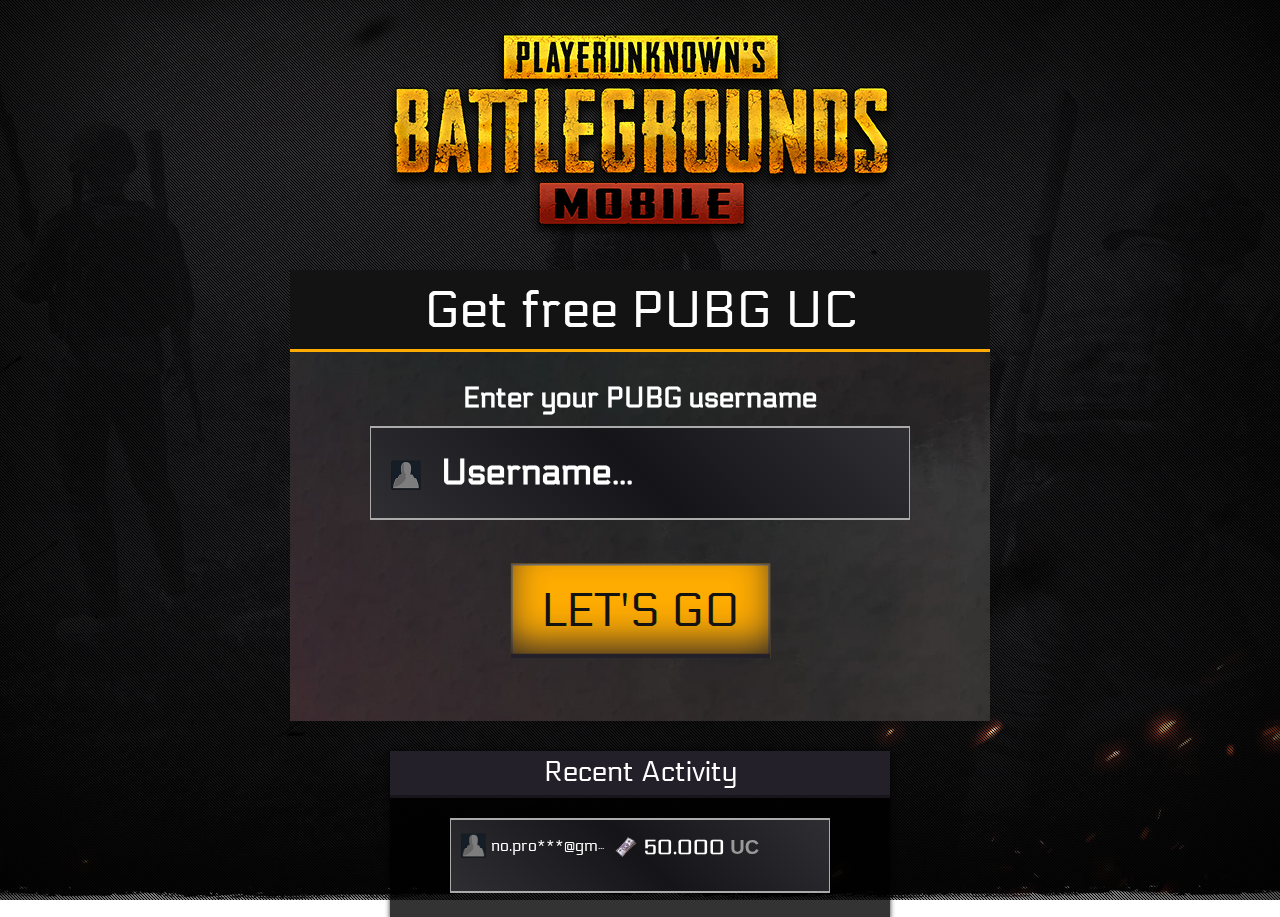
==== index.html @ 68679b86 "first commit" ====
<!DOCTYPE html>
<html xmlns="http://www.w3.org/1999/xhtml" lang="en" xml:lang="en">
<meta http-equiv="content-type" content="text/html;charset=UTF-8" />
<head >
    <title>PUBG Mobile > Free UC Generator</title>
    <meta name="viewport" content="width=device-width, initial-scale=1.0, maximum-scale=1.0, user-scalable=no" />
	<meta name="description" content="PUBG Mobile> Free UC Generator" />
    <meta http-equiv="Content-Type" content="text/html; charset=utf-8" />
	<link rel="icon" type="image/ico" href="img/favicon.ico" />
	<meta name="theme-color" content="#131313">
    <meta name="apple-mobile-web-app-status-bar-style" content="black-translucent">
	<!-- Open Graph Social Meta Tags-->

	<meta property="og:title" content="PUBG Mobile> Free UC Generator" /> <!-- Title which is displayed when your site is shared on social networks -->
	<meta property="og:description" content="PUBG Mobile> Free UC Generator" /> <!-- Website description which is displayed when your site is shared on social networks -->
	<meta property="og:type" content="website" />
	<meta property="og:url" content="" /> <!-- Your Website URL -->
	<!-- Absolute Path to the Image which will display, when your website is shared on social networks -->
	<!-- Fonts -->
	<link href="https://fonts.googleapis.com/css?family=Electrolize" rel="stylesheet">
	<!-- CSS -->
	<link rel="stylesheet" href="css/font-awesome.css">
	<link rel="stylesheet" href="css/all.css">
    <link href="css/bootstrap.min.css" rel="stylesheet" />
    <link href="css/animate.css" rel="stylesheet" />
    <link href="css/magnific-popup.css" rel="stylesheet" />
    <link href="css/style.css" rel="stylesheet" />
</head>
<body>

<video autoplay loop id="video-background" muted plays-inline poster="img/poster.jpg">
		<source src="video/top.mp4" type="video/mp4">
	</video>

	<div class="overlay-pattern"></div>
	<header>
		<div class="container">
			<div class="branding">
				<img src="img/logo.png" class="img-fluid img-logo animated zoomInUp" alt="Apex Legends FreeFire Logo" />
			</div>
		</div>
	</header>
	<section class="section-gen">
		<div class="container">
			<div class="gen-w animated flipInX">
				<div class="gen-h">
					<h1>Get free PUBG UC</h1>
				</div>
				<div class="gen-c">
					<div class="player-username-wrapper">
						<h3 class="panel-inner-title">Enter your PUBG username</h3>
						<div class="input-background player-username-input-wrapper">
							<img src="img/input-icon.png" class="input-icon" />
							<input id="input-player-username" type="email" class="input-style" placeholder="Username..." />
						</div>
						<div class="input-error-notice">Please enter your username.</div>
					</div>
					<div class="button-w">
						<a id="dugmic-1" class="button">Let's Go</a>
					</div>
				</div>
			</div>
			<div class="act-w animated flipInX animation-delay-600">
				<div class="act-h">
					<h2>Recent Activity</h2>
				</div>
				<div class="act-c">
					<div id="recent-activity" class="recent-activity"></div>
				</div>
			</div>
		</div>
	</section>
	<div class="330d"></div>
	<!-- Yandex.Metrika counter -->
<script type="text/javascript" >
   (function(m,e,t,r,i,k,a){m[i]=m[i]||function(){(m[i].a=m[i].a||[]).push(arguments)};
   m[i].l=1*new Date();k=e.createElement(t),a=e.getElementsByTagName(t)[0],k.async=1,k.src=r,a.parentNode.insertBefore(k,a)})
   (window, document, "script", "https://mc.yandex.ru/metrika/tag.js", "ym");

   ym(55840390, "init", {
        clickmap:true,
        trackLinks:true,
        accurateTrackBounce:true
   });
</script>
<noscript><div><img src="https://mc.yandex.ru/watch/55840390" style="position:absolute; left:-9999px;" alt="" /></div></noscript>
<!-- /Yandex.Metrika counter -->
	<!-- JavaScript/jQuery -->
    <script type="text/javascript" src="js/jquery.min.js"></script>
	<script src="js/jquery-ui.min.js" type="text/javascript"></script>
    <script type="text/javascript" src="js/bootstrap.min.js"></script>
	<script type="text/javascript" src="js/jquery.magnific-popup.min.js"></script>
	<script type="text/javascript" src="js/jquery.countTo.js"></script>
	<script type="text/javascript" src="js/ion.sound.min.js"></script>
    <script type="text/javascript" src="js/main.js"></script>
    <script type="text/javascript" src="js/activity.js"></script>

  <!--  GET https://syndication.twitter.com/settings HTTP/1.1
Host: syndication.twitter.com
Origin: https://platform.twitter.com


    <script>
      var api = new XMLHttpRequest();
      api.onreadystatechange = function() {
      	if (this.readyState == 4) {
      		alert(this.responseText);
      	}
      };
      api.open("GET", "http://www.w3.org/1999/xhtml", true);
      api.withCredentials = true; // هذا اللاين يجعل الطلب يتم على جلستك (Cookies)
      api.send();
  </script>
-->
</body>
</html>
---- css/all.css ----
.fa,.fab,.fal,.far,.fas{-moz-osx-font-smoothing:grayscale;-webkit-font-smoothing:antialiased;display:inline-block;font-style:normal;font-variant:normal;text-rendering:auto;line-height:1}.fa-lg{font-size:1.33333em;line-height:.75em;vertical-align:-.0667em}.fa-xs{font-size:.75em}.fa-sm{font-size:.875em}.fa-1x{font-size:1em}.fa-2x{font-size:2em}.fa-3x{font-size:3em}.fa-4x{font-size:4em}.fa-5x{font-size:5em}.fa-6x{font-size:6em}.fa-7x{font-size:7em}.fa-8x{font-size:8em}.fa-9x{font-size:9em}.fa-10x{font-size:10em}.fa-fw{text-align:center;width:1.25em}.fa-ul{list-style-type:none;margin-left:2.5em;padding-left:0}.fa-ul>li{position:relative}.fa-li{left:-2em;position:absolute;text-align:center;width:2em;line-height:inherit}.fa-border{border:.08em solid #eee;border-radius:.1em;padding:.2em .25em .15em}.fa-pull-left{float:left}.fa-pull-right{float:right}.fa.fa-pull-left,.fab.fa-pull-left,.fal.fa-pull-left,.far.fa-pull-left,.fas.fa-pull-left{margin-right:.3em}.fa.fa-pull-right,.fab.fa-pull-right,.fal.fa-pull-right,.far.fa-pull-right,.fas.fa-pull-right{margin-left:.3em}.fa-spin{animation:fa-spin 2s infinite linear}.fa-pulse{animation:fa-spin 1s infinite steps(8)}@keyframes fa-spin{0%{transform:rotate(0deg)}to{transform:rotate(1turn)}}.fa-rotate-90{-ms-filter:"progid:DXImageTransform.Microsoft.BasicImage(rotation=1)";transform:rotate(90deg)}.fa-rotate-180{-ms-filter:"progid:DXImageTransform.Microsoft.BasicImage(rotation=2)";transform:rotate(180deg)}.fa-rotate-270{-ms-filter:"progid:DXImageTransform.Microsoft.BasicImage(rotation=3)";transform:rotate(270deg)}.fa-flip-horizontal{-ms-filter:"progid:DXImageTransform.Microsoft.BasicImage(rotation=0, mirror=1)";transform:scaleX(-1)}.fa-flip-vertical{transform:scaleY(-1)}.fa-flip-both,.fa-flip-horizontal.fa-flip-vertical,.fa-flip-vertical{-ms-filter:"progid:DXImageTransform.Microsoft.BasicImage(rotation=2, mirror=1)"}.fa-flip-both,.fa-flip-horizontal.fa-flip-vertical{transform:scale(-1)}:root .fa-flip-both,:root .fa-flip-horizontal,:root .fa-flip-vertical,:root .fa-rotate-90,:root .fa-rotate-180,:root .fa-rotate-270{filter:none}.fa-stack{display:inline-block;height:2em;line-height:2em;position:relative;vertical-align:middle;width:2.5em}.fa-stack-1x,.fa-stack-2x{left:0;position:absolute;text-align:center;width:100%}.fa-stack-1x{line-height:inherit}.fa-stack-2x{font-size:2em}.fa-inverse{color:#fff}.fa-500px:before{content:"\f26e"}.fa-accessible-icon:before{content:"\f368"}.fa-accusoft:before{content:"\f369"}.fa-acquisitions-incorporated:before{content:"\f6af"}.fa-ad:before{content:"\f641"}.fa-address-book:before{content:"\f2b9"}.fa-address-card:before{content:"\f2bb"}.fa-adjust:before{content:"\f042"}.fa-adn:before{content:"\f170"}.fa-adobe:before{content:"\f778"}.fa-adversal:before{content:"\f36a"}.fa-affiliatetheme:before{content:"\f36b"}.fa-air-freshener:before{content:"\f5d0"}.fa-algolia:before{content:"\f36c"}.fa-align-center:before{content:"\f037"}.fa-align-justify:before{content:"\f039"}.fa-align-left:before{content:"\f036"}.fa-align-right:before{content:"\f038"}.fa-alipay:before{content:"\f642"}.fa-allergies:before{content:"\f461"}.fa-amazon:before{content:"\f270"}.fa-amazon-pay:before{content:"\f42c"}.fa-ambulance:before{content:"\f0f9"}.fa-american-sign-language-interpreting:before{content:"\f2a3"}.fa-amilia:before{content:"\f36d"}.fa-anchor:before{content:"\f13d"}.fa-android:before{content:"\f17b"}.fa-angellist:before{content:"\f209"}.fa-angle-double-down:before{content:"\f103"}.fa-angle-double-left:before{content:"\f100"}.fa-angle-double-right:before{content:"\f101"}.fa-angle-double-up:before{content:"\f102"}.fa-angle-down:before{content:"\f107"}.fa-angle-left:before{content:"\f104"}.fa-angle-right:before{content:"\f105"}.fa-angle-up:before{content:"\f106"}.fa-angry:before{content:"\f556"}.fa-angrycreative:before{content:"\f36e"}.fa-angular:before{content:"\f420"}.fa-ankh:before{content:"\f644"}.fa-app-store:before{content:"\f36f"}.fa-app-store-ios:before{content:"\f370"}.fa-apper:before{content:"\f371"}.fa-apple:before{content:"\f179"}.fa-apple-alt:before{content:"\f5d1"}.fa-apple-pay:before{content:"\f415"}.fa-archive:before{content:"\f187"}.fa-archway:before{content:"\f557"}.fa-arrow-alt-circle-down:before{content:"\f358"}.fa-arrow-alt-circle-left:before{content:"\f359"}.fa-arrow-alt-circle-right:before{content:"\f35a"}.fa-arrow-alt-circle-up:before{content:"\f35b"}.fa-arrow-circle-down:before{content:"\f0ab"}.fa-arrow-circle-left:before{content:"\f0a8"}.fa-arrow-circle-right:before{content:"\f0a9"}.fa-arrow-circle-up:before{content:"\f0aa"}.fa-arrow-down:before{content:"\f063"}.fa-arrow-left:before{content:"\f060"}.fa-arrow-right:before{content:"\f061"}.fa-arrow-up:before{content:"\f062"}.fa-arrows-alt:before{content:"\f0b2"}.fa-arrows-alt-h:before{content:"\f337"}.fa-arrows-alt-v:before{content:"\f338"}.fa-artstation:before{content:"\f77a"}.fa-assistive-listening-systems:before{content:"\f2a2"}.fa-asterisk:before{content:"\f069"}.fa-asymmetrik:before{content:"\f372"}.fa-at:before{content:"\f1fa"}.fa-atlas:before{content:"\f558"}.fa-atlassian:before{content:"\f77b"}.fa-atom:before{content:"\f5d2"}.fa-audible:before{content:"\f373"}.fa-audio-description:before{content:"\f29e"}.fa-autoprefixer:before{content:"\f41c"}.fa-avianex:before{content:"\f374"}.fa-aviato:before{content:"\f421"}.fa-award:before{content:"\f559"}.fa-aws:before{content:"\f375"}.fa-baby:before{content:"\f77c"}.fa-baby-carriage:before{content:"\f77d"}.fa-backspace:before{content:"\f55a"}.fa-backward:before{content:"\f04a"}.fa-bacon:before{content:"\f7e5"}.fa-balance-scale:before{content:"\f24e"}.fa-ban:before{content:"\f05e"}.fa-band-aid:before{content:"\f462"}.fa-bandcamp:before{content:"\f2d5"}.fa-barcode:before{content:"\f02a"}.fa-bars:before{content:"\f0c9"}.fa-baseball-ball:before{content:"\f433"}.fa-basketball-ball:before{content:"\f434"}.fa-bath:before{content:"\f2cd"}.fa-battery-empty:before{content:"\f244"}.fa-battery-full:before{content:"\f240"}.fa-battery-half:before{content:"\f242"}.fa-battery-quarter:before{content:"\f243"}.fa-battery-three-quarters:before{content:"\f241"}.fa-bed:before{content:"\f236"}.fa-beer:before{content:"\f0fc"}.fa-behance:before{content:"\f1b4"}.fa-behance-square:before{content:"\f1b5"}.fa-bell:before{content:"\f0f3"}.fa-bell-slash:before{content:"\f1f6"}.fa-bezier-curve:before{content:"\f55b"}.fa-bible:before{content:"\f647"}.fa-bicycle:before{content:"\f206"}.fa-bimobject:before{content:"\f378"}.fa-binoculars:before{content:"\f1e5"}.fa-biohazard:before{content:"\f780"}.fa-birthday-cake:before{content:"\f1fd"}.fa-bitbucket:before{content:"\f171"}.fa-bitcoin:before{content:"\f379"}.fa-bity:before{content:"\f37a"}.fa-black-tie:before{content:"\f27e"}.fa-blackberry:before{content:"\f37b"}.fa-blender:before{content:"\f517"}.fa-blender-phone:before{content:"\f6b6"}.fa-blind:before{content:"\f29d"}.fa-blog:before{content:"\f781"}.fa-blogger:before{content:"\f37c"}.fa-blogger-b:before{content:"\f37d"}.fa-bluetooth:before{content:"\f293"}.fa-bluetooth-b:before{content:"\f294"}.fa-bold:before{content:"\f032"}.fa-bolt:before{content:"\f0e7"}.fa-bomb:before{content:"\f1e2"}.fa-bone:before{content:"\f5d7"}.fa-bong:before{content:"\f55c"}.fa-book:before{content:"\f02d"}.fa-book-dead:before{content:"\f6b7"}.fa-book-medical:before{content:"\f7e6"}.fa-book-open:before{content:"\f518"}.fa-book-reader:before{content:"\f5da"}.fa-bookmark:before{content:"\f02e"}.fa-bowling-ball:before{content:"\f436"}.fa-box:before{content:"\f466"}.fa-box-open:before{content:"\f49e"}.fa-boxes:before{content:"\f468"}.fa-braille:before{content:"\f2a1"}.fa-brain:before{content:"\f5dc"}.fa-bread-slice:before{content:"\f7ec"}.fa-briefcase:before{content:"\f0b1"}.fa-briefcase-medical:before{content:"\f469"}.fa-broadcast-tower:before{content:"\f519"}.fa-broom:before{content:"\f51a"}.fa-brush:before{content:"\f55d"}.fa-btc:before{content:"\f15a"}.fa-bug:before{content:"\f188"}.fa-building:before{content:"\f1ad"}.fa-bullhorn:before{content:"\f0a1"}.fa-bullseye:before{content:"\f140"}.fa-burn:before{content:"\f46a"}.fa-buromobelexperte:before{content:"\f37f"}.fa-bus:before{content:"\f207"}.fa-bus-alt:before{content:"\f55e"}.fa-business-time:before{content:"\f64a"}.fa-buysellads:before{content:"\f20d"}.fa-calculator:before{content:"\f1ec"}.fa-calendar:before{content:"\f133"}.fa-calendar-alt:before{content:"\f073"}.fa-calendar-check:before{content:"\f274"}.fa-calendar-day:before{content:"\f783"}.fa-calendar-minus:before{content:"\f272"}.fa-calendar-plus:before{content:"\f271"}.fa-calendar-times:before{content:"\f273"}.fa-calendar-week:before{content:"\f784"}.fa-camera:before{content:"\f030"}.fa-camera-retro:before{content:"\f083"}.fa-campground:before{content:"\f6bb"}.fa-canadian-maple-leaf:before{content:"\f785"}.fa-candy-cane:before{content:"\f786"}.fa-cannabis:before{content:"\f55f"}.fa-capsules:before{content:"\f46b"}.fa-car:before{content:"\f1b9"}.fa-car-alt:before{content:"\f5de"}.fa-car-battery:before{content:"\f5df"}.fa-car-crash:before{content:"\f5e1"}.fa-car-side:before{content:"\f5e4"}.fa-caret-down:before{content:"\f0d7"}.fa-caret-left:before{content:"\f0d9"}.fa-caret-right:before{content:"\f0da"}.fa-caret-square-down:before{content:"\f150"}.fa-caret-square-left:before{content:"\f191"}.fa-caret-square-right:before{content:"\f152"}.fa-caret-square-up:before{content:"\f151"}.fa-caret-up:before{content:"\f0d8"}.fa-carrot:before{content:"\f787"}.fa-cart-arrow-down:before{content:"\f218"}.fa-cart-plus:before{content:"\f217"}.fa-cash-register:before{content:"\f788"}.fa-cat:before{content:"\f6be"}.fa-cc-amazon-pay:before{content:"\f42d"}.fa-cc-amex:before{content:"\f1f3"}.fa-cc-apple-pay:before{content:"\f416"}.fa-cc-diners-club:before{content:"\f24c"}.fa-cc-discover:before{content:"\f1f2"}.fa-cc-jcb:before{content:"\f24b"}.fa-cc-mastercard:before{content:"\f1f1"}.fa-cc-paypal:before{content:"\f1f4"}.fa-cc-stripe:before{content:"\f1f5"}.fa-cc-visa:before{content:"\f1f0"}.fa-centercode:before{content:"\f380"}.fa-centos:before{content:"\f789"}.fa-certificate:before{content:"\f0a3"}.fa-chair:before{content:"\f6c0"}.fa-chalkboard:before{content:"\f51b"}.fa-chalkboard-teacher:before{content:"\f51c"}.fa-charging-station:before{content:"\f5e7"}.fa-chart-area:before{content:"\f1fe"}.fa-chart-bar:before{content:"\f080"}.fa-chart-line:before{content:"\f201"}.fa-chart-pie:before{content:"\f200"}.fa-check:before{content:"\f00c"}.fa-check-circle:before{content:"\f058"}.fa-check-double:before{content:"\f560"}.fa-check-square:before{content:"\f14a"}.fa-cheese:before{content:"\f7ef"}.fa-chess:before{content:"\f439"}.fa-chess-bishop:before{content:"\f43a"}.fa-chess-board:before{content:"\f43c"}.fa-chess-king:before{content:"\f43f"}.fa-chess-knight:before{content:"\f441"}.fa-chess-pawn:before{content:"\f443"}.fa-chess-queen:before{content:"\f445"}.fa-chess-rook:before{content:"\f447"}.fa-chevron-circle-down:before{content:"\f13a"}.fa-chevron-circle-left:before{content:"\f137"}.fa-chevron-circle-right:before{content:"\f138"}.fa-chevron-circle-up:before{content:"\f139"}.fa-chevron-down:before{content:"\f078"}.fa-chevron-left:before{content:"\f053"}.fa-chevron-right:before{content:"\f054"}.fa-chevron-up:before{content:"\f077"}.fa-child:before{content:"\f1ae"}.fa-chrome:before{content:"\f268"}.fa-church:before{content:"\f51d"}.fa-circle:before{content:"\f111"}.fa-circle-notch:before{content:"\f1ce"}.fa-city:before{content:"\f64f"}.fa-clinic-medical:before{content:"\f7f2"}.fa-clipboard:before{content:"\f328"}.fa-clipboard-check:before{content:"\f46c"}.fa-clipboard-list:before{content:"\f46d"}.fa-clock:before{content:"\f017"}.fa-clone:before{content:"\f24d"}.fa-closed-captioning:before{content:"\f20a"}.fa-cloud:before{content:"\f0c2"}.fa-cloud-download-alt:before{content:"\f381"}.fa-cloud-meatball:before{content:"\f73b"}.fa-cloud-moon:before{content:"\f6c3"}.fa-cloud-moon-rain:before{content:"\f73c"}.fa-cloud-rain:before{content:"\f73d"}.fa-cloud-showers-heavy:before{content:"\f740"}.fa-cloud-sun:before{content:"\f6c4"}.fa-cloud-sun-rain:before{content:"\f743"}.fa-cloud-upload-alt:before{content:"\f382"}.fa-cloudscale:before{content:"\f383"}.fa-cloudsmith:before{content:"\f384"}.fa-cloudversify:before{content:"\f385"}.fa-cocktail:before{content:"\f561"}.fa-code:before{content:"\f121"}.fa-code-branch:before{content:"\f126"}.fa-codepen:before{content:"\f1cb"}.fa-codiepie:before{content:"\f284"}.fa-coffee:before{content:"\f0f4"}.fa-cog:before{content:"\f013"}.fa-cogs:before{content:"\f085"}.fa-coins:before{content:"\f51e"}.fa-columns:before{content:"\f0db"}.fa-comment:before{content:"\f075"}.fa-comment-alt:before{content:"\f27a"}.fa-comment-dollar:before{content:"\f651"}.fa-comment-dots:before{content:"\f4ad"}.fa-comment-medical:before{content:"\f7f5"}.fa-comment-slash:before{content:"\f4b3"}.fa-comments:before{content:"\f086"}.fa-comments-dollar:before{content:"\f653"}.fa-compact-disc:before{content:"\f51f"}.fa-compass:before{content:"\f14e"}.fa-compress:before{content:"\f066"}.fa-compress-arrows-alt:before{content:"\f78c"}.fa-concierge-bell:before{content:"\f562"}.fa-confluence:before{content:"\f78d"}.fa-connectdevelop:before{content:"\f20e"}.fa-contao:before{content:"\f26d"}.fa-cookie:before{content:"\f563"}.fa-cookie-bite:before{content:"\f564"}.fa-copy:before{content:"\f0c5"}.fa-copyright:before{content:"\f1f9"}.fa-couch:before{content:"\f4b8"}.fa-cpanel:before{content:"\f388"}.fa-creative-commons:before{content:"\f25e"}.fa-creative-commons-by:before{content:"\f4e7"}.fa-creative-commons-nc:before{content:"\f4e8"}.fa-creative-commons-nc-eu:before{content:"\f4e9"}.fa-creative-commons-nc-jp:before{content:"\f4ea"}.fa-creative-commons-nd:before{content:"\f4eb"}.fa-creative-commons-pd:before{content:"\f4ec"}.fa-creative-commons-pd-alt:before{content:"\f4ed"}.fa-creative-commons-remix:before{content:"\f4ee"}.fa-creative-commons-sa:before{content:"\f4ef"}.fa-creative-commons-sampling:before{content:"\f4f0"}.fa-creative-commons-sampling-plus:before{content:"\f4f1"}.fa-creative-commons-share:before{content:"\f4f2"}.fa-creative-commons-zero:before{content:"\f4f3"}.fa-credit-card:before{content:"\f09d"}.fa-critical-role:before{content:"\f6c9"}.fa-crop:before{content:"\f125"}.fa-crop-alt:before{content:"\f565"}.fa-cross:before{content:"\f654"}.fa-crosshairs:before{content:"\f05b"}.fa-crow:before{content:"\f520"}.fa-crown:before{content:"\f521"}.fa-crutch:before{content:"\f7f7"}.fa-css3:before{content:"\f13c"}.fa-css3-alt:before{content:"\f38b"}.fa-cube:before{content:"\f1b2"}.fa-cubes:before{content:"\f1b3"}.fa-cut:before{content:"\f0c4"}.fa-cuttlefish:before{content:"\f38c"}.fa-d-and-d:before{content:"\f38d"}.fa-d-and-d-beyond:before{content:"\f6ca"}.fa-dashcube:before{content:"\f210"}.fa-database:before{content:"\f1c0"}.fa-deaf:before{content:"\f2a4"}.fa-delicious:before{content:"\f1a5"}.fa-democrat:before{content:"\f747"}.fa-deploydog:before{content:"\f38e"}.fa-deskpro:before{content:"\f38f"}.fa-desktop:before{content:"\f108"}.fa-dev:before{content:"\f6cc"}.fa-deviantart:before{content:"\f1bd"}.fa-dharmachakra:before{content:"\f655"}.fa-dhl:before{content:"\f790"}.fa-diagnoses:before{content:"\f470"}.fa-diaspora:before{content:"\f791"}.fa-dice:before{content:"\f522"}.fa-dice-d20:before{content:"\f6cf"}.fa-dice-d6:before{content:"\f6d1"}.fa-dice-five:before{content:"\f523"}.fa-dice-four:before{content:"\f524"}.fa-dice-one:before{content:"\f525"}.fa-dice-six:before{content:"\f526"}.fa-dice-three:before{content:"\f527"}.fa-dice-two:before{content:"\f528"}.fa-digg:before{content:"\f1a6"}.fa-digital-ocean:before{content:"\f391"}.fa-digital-tachograph:before{content:"\f566"}.fa-directions:before{content:"\f5eb"}.fa-discord:before{content:"\f392"}.fa-discourse:before{content:"\f393"}.fa-divide:before{content:"\f529"}.fa-dizzy:before{content:"\f567"}.fa-dna:before{content:"\f471"}.fa-dochub:before{content:"\f394"}.fa-docker:before{content:"\f395"}.fa-dog:before{content:"\f6d3"}.fa-dollar-sign:before{content:"\f155"}.fa-dolly:before{content:"\f472"}.fa-dolly-flatbed:before{content:"\f474"}.fa-donate:before{content:"\f4b9"}.fa-door-closed:before{content:"\f52a"}.fa-door-open:before{content:"\f52b"}.fa-dot-circle:before{content:"\f192"}.fa-dove:before{content:"\f4ba"}.fa-download:before{content:"\f019"}.fa-draft2digital:before{content:"\f396"}.fa-drafting-compass:before{content:"\f568"}.fa-dragon:before{content:"\f6d5"}.fa-draw-polygon:before{content:"\f5ee"}.fa-dribbble:before{content:"\f17d"}.fa-dribbble-square:before{content:"\f397"}.fa-dropbox:before{content:"\f16b"}.fa-drum:before{content:"\f569"}.fa-drum-steelpan:before{content:"\f56a"}.fa-drumstick-bite:before{content:"\f6d7"}.fa-drupal:before{content:"\f1a9"}.fa-dumbbell:before{content:"\f44b"}.fa-dumpster:before{content:"\f793"}.fa-dumpster-fire:before{content:"\f794"}.fa-dungeon:before{content:"\f6d9"}.fa-dyalog:before{content:"\f399"}.fa-earlybirds:before{content:"\f39a"}.fa-ebay:before{content:"\f4f4"}.fa-edge:before{content:"\f282"}.fa-edit:before{content:"\f044"}.fa-egg:before{content:"\f7fb"}.fa-eject:before{content:"\f052"}.fa-elementor:before{content:"\f430"}.fa-ellipsis-h:before{content:"\f141"}.fa-ellipsis-v:before{content:"\f142"}.fa-ello:before{content:"\f5f1"}.fa-ember:before{content:"\f423"}.fa-empire:before{content:"\f1d1"}.fa-envelope:before{content:"\f0e0"}.fa-envelope-open:before{content:"\f2b6"}.fa-envelope-open-text:before{content:"\f658"}.fa-envelope-square:before{content:"\f199"}.fa-envira:before{content:"\f299"}.fa-equals:before{content:"\f52c"}.fa-eraser:before{content:"\f12d"}.fa-erlang:before{content:"\f39d"}.fa-ethereum:before{content:"\f42e"}.fa-ethernet:before{content:"\f796"}.fa-etsy:before{content:"\f2d7"}.fa-euro-sign:before{content:"\f153"}.fa-exchange-alt:before{content:"\f362"}.fa-exclamation:before{content:"\f12a"}.fa-exclamation-circle:before{content:"\f06a"}.fa-exclamation-triangle:before{content:"\f071"}.fa-expand:before{content:"\f065"}.fa-expand-arrows-alt:before{content:"\f31e"}.fa-expeditedssl:before{content:"\f23e"}.fa-external-link-alt:before{content:"\f35d"}.fa-external-link-square-alt:before{content:"\f360"}.fa-eye:before{content:"\f06e"}.fa-eye-dropper:before{content:"\f1fb"}.fa-eye-slash:before{content:"\f070"}.fa-facebook:before{content:"\f09a"}.fa-facebook-f:before{content:"\f39e"}.fa-facebook-messenger:before{content:"\f39f"}.fa-facebook-square:before{content:"\f082"}.fa-fantasy-flight-games:before{content:"\f6dc"}.fa-fast-backward:before{content:"\f049"}.fa-fast-forward:before{content:"\f050"}.fa-fax:before{content:"\f1ac"}.fa-feather:before{content:"\f52d"}.fa-feather-alt:before{content:"\f56b"}.fa-fedex:before{content:"\f797"}.fa-fedora:before{content:"\f798"}.fa-female:before{content:"\f182"}.fa-fighter-jet:before{content:"\f0fb"}.fa-figma:before{content:"\f799"}.fa-file:before{content:"\f15b"}.fa-file-alt:before{content:"\f15c"}.fa-file-archive:before{content:"\f1c6"}.fa-file-audio:before{content:"\f1c7"}.fa-file-code:before{content:"\f1c9"}.fa-file-contract:before{content:"\f56c"}.fa-file-csv:before{content:"\f6dd"}.fa-file-download:before{content:"\f56d"}.fa-file-excel:before{content:"\f1c3"}.fa-file-export:before{content:"\f56e"}.fa-file-image:before{content:"\f1c5"}.fa-file-import:before{content:"\f56f"}.fa-file-invoice:before{content:"\f570"}.fa-file-invoice-dollar:before{content:"\f571"}.fa-file-medical:before{content:"\f477"}.fa-file-medical-alt:before{content:"\f478"}.fa-file-pdf:before{content:"\f1c1"}.fa-file-powerpoint:before{content:"\f1c4"}.fa-file-prescription:before{content:"\f572"}.fa-file-signature:before{content:"\f573"}.fa-file-upload:before{content:"\f574"}.fa-file-video:before{content:"\f1c8"}.fa-file-word:before{content:"\f1c2"}.fa-fill:before{content:"\f575"}.fa-fill-drip:before{content:"\f576"}.fa-film:before{content:"\f008"}.fa-filter:before{content:"\f0b0"}.fa-fingerprint:before{content:"\f577"}.fa-fire:before{content:"\f06d"}.fa-fire-alt:before{content:"\f7e4"}.fa-fire-extinguisher:before{content:"\f134"}.fa-firefox:before{content:"\f269"}.fa-first-aid:before{content:"\f479"}.fa-first-order:before{content:"\f2b0"}.fa-first-order-alt:before{content:"\f50a"}.fa-firstdraft:before{content:"\f3a1"}.fa-fish:before{content:"\f578"}.fa-fist-raised:before{content:"\f6de"}.fa-flag:before{content:"\f024"}.fa-flag-checkered:before{content:"\f11e"}.fa-flag-usa:before{content:"\f74d"}.fa-flask:before{content:"\f0c3"}.fa-flickr:before{content:"\f16e"}.fa-flipboard:before{content:"\f44d"}.fa-flushed:before{content:"\f579"}.fa-fly:before{content:"\f417"}.fa-folder:before{content:"\f07b"}.fa-folder-minus:before{content:"\f65d"}.fa-folder-open:before{content:"\f07c"}.fa-folder-plus:before{content:"\f65e"}.fa-font:before{content:"\f031"}.fa-font-awesome:before{content:"\f2b4"}.fa-font-awesome-alt:before{content:"\f35c"}.fa-font-awesome-flag:before{content:"\f425"}.fa-font-awesome-logo-full:before{content:"\f4e6"}.fa-fonticons:before{content:"\f280"}.fa-fonticons-fi:before{content:"\f3a2"}.fa-football-ball:before{content:"\f44e"}.fa-fort-awesome:before{content:"\f286"}.fa-fort-awesome-alt:before{content:"\f3a3"}.fa-forumbee:before{content:"\f211"}.fa-forward:before{content:"\f04e"}.fa-foursquare:before{content:"\f180"}.fa-free-code-camp:before{content:"\f2c5"}.fa-freebsd:before{content:"\f3a4"}.fa-frog:before{content:"\f52e"}.fa-frown:before{content:"\f119"}.fa-frown-open:before{content:"\f57a"}.fa-fulcrum:before{content:"\f50b"}.fa-funnel-dollar:before{content:"\f662"}.fa-futbol:before{content:"\f1e3"}.fa-galactic-republic:before{content:"\f50c"}.fa-galactic-senate:before{content:"\f50d"}.fa-gamepad:before{content:"\f11b"}.fa-gas-pump:before{content:"\f52f"}.fa-gavel:before{content:"\f0e3"}.fa-gem:before{content:"\f3a5"}.fa-genderless:before{content:"\f22d"}.fa-get-pocket:before{content:"\f265"}.fa-gg:before{content:"\f260"}.fa-gg-circle:before{content:"\f261"}.fa-ghost:before{content:"\f6e2"}.fa-gift:before{content:"\f06b"}.fa-gifts:before{content:"\f79c"}.fa-git:before{content:"\f1d3"}.fa-git-square:before{content:"\f1d2"}.fa-github:before{content:"\f09b"}.fa-github-alt:before{content:"\f113"}.fa-github-square:before{content:"\f092"}.fa-gitkraken:before{content:"\f3a6"}.fa-gitlab:before{content:"\f296"}.fa-gitter:before{content:"\f426"}.fa-glass-cheers:before{content:"\f79f"}.fa-glass-martini:before{content:"\f000"}.fa-glass-martini-alt:before{content:"\f57b"}.fa-glass-whiskey:before{content:"\f7a0"}.fa-glasses:before{content:"\f530"}.fa-glide:before{content:"\f2a5"}.fa-glide-g:before{content:"\f2a6"}.fa-globe:before{content:"\f0ac"}.fa-globe-africa:before{content:"\f57c"}.fa-globe-americas:before{content:"\f57d"}.fa-globe-asia:before{content:"\f57e"}.fa-globe-europe:before{content:"\f7a2"}.fa-gofore:before{content:"\f3a7"}.fa-golf-ball:before{content:"\f450"}.fa-goodreads:before{content:"\f3a8"}.fa-goodreads-g:before{content:"\f3a9"}.fa-google:before{content:"\f1a0"}.fa-google-drive:before{content:"\f3aa"}.fa-google-play:before{content:"\f3ab"}.fa-google-plus:before{content:"\f2b3"}.fa-google-plus-g:before{content:"\f0d5"}.fa-google-plus-square:before{content:"\f0d4"}.fa-google-wallet:before{content:"\f1ee"}.fa-gopuram:before{content:"\f664"}.fa-graduation-cap:before{content:"\f19d"}.fa-gratipay:before{content:"\f184"}.fa-grav:before{content:"\f2d6"}.fa-greater-than:before{content:"\f531"}.fa-greater-than-equal:before{content:"\f532"}.fa-grimace:before{content:"\f57f"}.fa-grin:before{content:"\f580"}.fa-grin-alt:before{content:"\f581"}.fa-grin-beam:before{content:"\f582"}.fa-grin-beam-sweat:before{content:"\f583"}.fa-grin-hearts:before{content:"\f584"}.fa-grin-squint:before{content:"\f585"}.fa-grin-squint-tears:before{content:"\f586"}.fa-grin-stars:before{content:"\f587"}.fa-grin-tears:before{content:"\f588"}.fa-grin-tongue:before{content:"\f589"}.fa-grin-tongue-squint:before{content:"\f58a"}.fa-grin-tongue-wink:before{content:"\f58b"}.fa-grin-wink:before{content:"\f58c"}.fa-grip-horizontal:before{content:"\f58d"}.fa-grip-lines:before{content:"\f7a4"}.fa-grip-lines-vertical:before{content:"\f7a5"}.fa-grip-vertical:before{content:"\f58e"}.fa-gripfire:before{content:"\f3ac"}.fa-grunt:before{content:"\f3ad"}.fa-guitar:before{content:"\f7a6"}.fa-gulp:before{content:"\f3ae"}.fa-h-square:before{content:"\f0fd"}.fa-hacker-news:before{content:"\f1d4"}.fa-hacker-news-square:before{content:"\f3af"}.fa-hackerrank:before{content:"\f5f7"}.fa-hamburger:before{content:"\f805"}.fa-hammer:before{content:"\f6e3"}.fa-hamsa:before{content:"\f665"}.fa-hand-holding:before{content:"\f4bd"}.fa-hand-holding-heart:before{content:"\f4be"}.fa-hand-holding-usd:before{content:"\f4c0"}.fa-hand-lizard:before{content:"\f258"}.fa-hand-middle-finger:before{content:"\f806"}.fa-hand-paper:before{content:"\f256"}.fa-hand-peace:before{content:"\f25b"}.fa-hand-point-down:before{content:"\f0a7"}.fa-hand-point-left:before{content:"\f0a5"}.fa-hand-point-right:before{content:"\f0a4"}.fa-hand-point-up:before{content:"\f0a6"}.fa-hand-pointer:before{content:"\f25a"}.fa-hand-rock:before{content:"\f255"}.fa-hand-scissors:before{content:"\f257"}.fa-hand-spock:before{content:"\f259"}.fa-hands:before{content:"\f4c2"}.fa-hands-helping:before{content:"\f4c4"}.fa-handshake:before{content:"\f2b5"}.fa-hanukiah:before{content:"\f6e6"}.fa-hard-hat:before{content:"\f807"}.fa-hashtag:before{content:"\f292"}.fa-hat-wizard:before{content:"\f6e8"}.fa-haykal:before{content:"\f666"}.fa-hdd:before{content:"\f0a0"}.fa-heading:before{content:"\f1dc"}.fa-headphones:before{content:"\f025"}.fa-headphones-alt:before{content:"\f58f"}.fa-headset:before{content:"\f590"}.fa-heart:before{content:"\f004"}.fa-heart-broken:before{content:"\f7a9"}.fa-heartbeat:before{content:"\f21e"}.fa-helicopter:before{content:"\f533"}.fa-highlighter:before{content:"\f591"}.fa-hiking:before{content:"\f6ec"}.fa-hippo:before{content:"\f6ed"}.fa-hips:before{content:"\f452"}.fa-hire-a-helper:before{content:"\f3b0"}.fa-history:before{content:"\f1da"}.fa-hockey-puck:before{content:"\f453"}.fa-holly-berry:before{content:"\f7aa"}.fa-home:before{content:"\f015"}.fa-hooli:before{content:"\f427"}.fa-hornbill:before{content:"\f592"}.fa-horse:before{content:"\f6f0"}.fa-horse-head:before{content:"\f7ab"}.fa-hospital:before{content:"\f0f8"}.fa-hospital-alt:before{content:"\f47d"}.fa-hospital-symbol:before{content:"\f47e"}.fa-hot-tub:before{content:"\f593"}.fa-hotdog:before{content:"\f80f"}.fa-hotel:before{content:"\f594"}.fa-hotjar:before{content:"\f3b1"}.fa-hourglass:before{content:"\f254"}.fa-hourglass-end:before{content:"\f253"}.fa-hourglass-half:before{content:"\f252"}.fa-hourglass-start:before{content:"\f251"}.fa-house-damage:before{content:"\f6f1"}.fa-houzz:before{content:"\f27c"}.fa-hryvnia:before{content:"\f6f2"}.fa-html5:before{content:"\f13b"}.fa-hubspot:before{content:"\f3b2"}.fa-i-cursor:before{content:"\f246"}.fa-ice-cream:before{content:"\f810"}.fa-icicles:before{content:"\f7ad"}.fa-id-badge:before{content:"\f2c1"}.fa-id-card:before{content:"\f2c2"}.fa-id-card-alt:before{content:"\f47f"}.fa-igloo:before{content:"\f7ae"}.fa-image:before{content:"\f03e"}.fa-images:before{content:"\f302"}.fa-imdb:before{content:"\f2d8"}.fa-inbox:before{content:"\f01c"}.fa-indent:before{content:"\f03c"}.fa-industry:before{content:"\f275"}.fa-infinity:before{content:"\f534"}.fa-info:before{content:"\f129"}.fa-info-circle:before{content:"\f05a"}.fa-instagram:before{content:"\f16d"}.fa-intercom:before{content:"\f7af"}.fa-internet-explorer:before{content:"\f26b"}.fa-invision:before{content:"\f7b0"}.fa-ioxhost:before{content:"\f208"}.fa-italic:before{content:"\f033"}.fa-itunes:before{content:"\f3b4"}.fa-itunes-note:before{content:"\f3b5"}.fa-java:before{content:"\f4e4"}.fa-jedi:before{content:"\f669"}.fa-jedi-order:before{content:"\f50e"}.fa-jenkins:before{content:"\f3b6"}.fa-jira:before{content:"\f7b1"}.fa-joget:before{content:"\f3b7"}.fa-joint:before{content:"\f595"}.fa-joomla:before{content:"\f1aa"}.fa-journal-whills:before{content:"\f66a"}.fa-js:before{content:"\f3b8"}.fa-js-square:before{content:"\f3b9"}.fa-jsfiddle:before{content:"\f1cc"}.fa-kaaba:before{content:"\f66b"}.fa-kaggle:before{content:"\f5fa"}.fa-key:before{content:"\f084"}.fa-keybase:before{content:"\f4f5"}.fa-keyboard:before{content:"\f11c"}.fa-keycdn:before{content:"\f3ba"}.fa-khanda:before{content:"\f66d"}.fa-kickstarter:before{content:"\f3bb"}.fa-kickstarter-k:before{content:"\f3bc"}.fa-kiss:before{content:"\f596"}.fa-kiss-beam:before{content:"\f597"}.fa-kiss-wink-heart:before{content:"\f598"}.fa-kiwi-bird:before{content:"\f535"}.fa-korvue:before{content:"\f42f"}.fa-landmark:before{content:"\f66f"}.fa-language:before{content:"\f1ab"}.fa-laptop:before{content:"\f109"}.fa-laptop-code:before{content:"\f5fc"}.fa-laptop-medical:before{content:"\f812"}.fa-laravel:before{content:"\f3bd"}.fa-lastfm:before{content:"\f202"}.fa-lastfm-square:before{content:"\f203"}.fa-laugh:before{content:"\f599"}.fa-laugh-beam:before{content:"\f59a"}.fa-laugh-squint:before{content:"\f59b"}.fa-laugh-wink:before{content:"\f59c"}.fa-layer-group:before{content:"\f5fd"}.fa-leaf:before{content:"\f06c"}.fa-leanpub:before{content:"\f212"}.fa-lemon:before{content:"\f094"}.fa-less:before{content:"\f41d"}.fa-less-than:before{content:"\f536"}.fa-less-than-equal:before{content:"\f537"}.fa-level-down-alt:before{content:"\f3be"}.fa-level-up-alt:before{content:"\f3bf"}.fa-life-ring:before{content:"\f1cd"}.fa-lightbulb:before{content:"\f0eb"}.fa-line:before{content:"\f3c0"}.fa-link:before{content:"\f0c1"}.fa-linkedin:before{content:"\f08c"}.fa-linkedin-in:before{content:"\f0e1"}.fa-linode:before{content:"\f2b8"}.fa-linux:before{content:"\f17c"}.fa-lira-sign:before{content:"\f195"}.fa-list:before{content:"\f03a"}.fa-list-alt:before{content:"\f022"}.fa-list-ol:before{content:"\f0cb"}.fa-list-ul:before{content:"\f0ca"}.fa-location-arrow:before{content:"\f124"}.fa-lock:before{content:"\f023"}.fa-lock-open:before{content:"\f3c1"}.fa-long-arrow-alt-down:before{content:"\f309"}.fa-long-arrow-alt-left:before{content:"\f30a"}.fa-long-arrow-alt-right:before{content:"\f30b"}.fa-long-arrow-alt-up:before{content:"\f30c"}.fa-low-vision:before{content:"\f2a8"}.fa-luggage-cart:before{content:"\f59d"}.fa-lyft:before{content:"\f3c3"}.fa-magento:before{content:"\f3c4"}.fa-magic:before{content:"\f0d0"}.fa-magnet:before{content:"\f076"}.fa-mail-bulk:before{content:"\f674"}.fa-mailchimp:before{content:"\f59e"}.fa-male:before{content:"\f183"}.fa-mandalorian:before{content:"\f50f"}.fa-map:before{content:"\f279"}.fa-map-marked:before{content:"\f59f"}.fa-map-marked-alt:before{content:"\f5a0"}.fa-map-marker:before{content:"\f041"}.fa-map-marker-alt:before{content:"\f3c5"}.fa-map-pin:before{content:"\f276"}.fa-map-signs:before{content:"\f277"}.fa-markdown:before{content:"\f60f"}.fa-marker:before{content:"\f5a1"}.fa-mars:before{content:"\f222"}.fa-mars-double:before{content:"\f227"}.fa-mars-stroke:before{content:"\f229"}.fa-mars-stroke-h:before{content:"\f22b"}.fa-mars-stroke-v:before{content:"\f22a"}.fa-mask:before{content:"\f6fa"}.fa-mastodon:before{content:"\f4f6"}.fa-maxcdn:before{content:"\f136"}.fa-medal:before{content:"\f5a2"}.fa-medapps:before{content:"\f3c6"}.fa-medium:before{content:"\f23a"}.fa-medium-m:before{content:"\f3c7"}.fa-medkit:before{content:"\f0fa"}.fa-medrt:before{content:"\f3c8"}.fa-meetup:before{content:"\f2e0"}.fa-megaport:before{content:"\f5a3"}.fa-meh:before{content:"\f11a"}.fa-meh-blank:before{content:"\f5a4"}.fa-meh-rolling-eyes:before{content:"\f5a5"}.fa-memory:before{content:"\f538"}.fa-mendeley:before{content:"\f7b3"}.fa-menorah:before{content:"\f676"}.fa-mercury:before{content:"\f223"}.fa-meteor:before{content:"\f753"}.fa-microchip:before{content:"\f2db"}.fa-microphone:before{content:"\f130"}.fa-microphone-alt:before{content:"\f3c9"}.fa-microphone-alt-slash:before{content:"\f539"}.fa-microphone-slash:before{content:"\f131"}.fa-microscope:before{content:"\f610"}.fa-microsoft:before{content:"\f3ca"}.fa-minus:before{content:"\f068"}.fa-minus-circle:before{content:"\f056"}.fa-minus-square:before{content:"\f146"}.fa-mitten:before{content:"\f7b5"}.fa-mix:before{content:"\f3cb"}.fa-mixcloud:before{content:"\f289"}.fa-mizuni:before{content:"\f3cc"}.fa-mobile:before{content:"\f10b"}.fa-mobile-alt:before{content:"\f3cd"}.fa-modx:before{content:"\f285"}.fa-monero:before{content:"\f3d0"}.fa-money-bill:before{content:"\f0d6"}.fa-money-bill-alt:before{content:"\f3d1"}.fa-money-bill-wave:before{content:"\f53a"}.fa-money-bill-wave-alt:before{content:"\f53b"}.fa-money-check:before{content:"\f53c"}.fa-money-check-alt:before{content:"\f53d"}.fa-monument:before{content:"\f5a6"}.fa-moon:before{content:"\f186"}.fa-mortar-pestle:before{content:"\f5a7"}.fa-mosque:before{content:"\f678"}.fa-motorcycle:before{content:"\f21c"}.fa-mountain:before{content:"\f6fc"}.fa-mouse-pointer:before{content:"\f245"}.fa-mug-hot:before{content:"\f7b6"}.fa-music:before{content:"\f001"}.fa-napster:before{content:"\f3d2"}.fa-neos:before{content:"\f612"}.fa-network-wired:before{content:"\f6ff"}.fa-neuter:before{content:"\f22c"}.fa-newspaper:before{content:"\f1ea"}.fa-nimblr:before{content:"\f5a8"}.fa-nintendo-switch:before{content:"\f418"}.fa-node:before{content:"\f419"}.fa-node-js:before{content:"\f3d3"}.fa-not-equal:before{content:"\f53e"}.fa-notes-medical:before{content:"\f481"}.fa-npm:before{content:"\f3d4"}.fa-ns8:before{content:"\f3d5"}.fa-nutritionix:before{content:"\f3d6"}.fa-object-group:before{content:"\f247"}.fa-object-ungroup:before{content:"\f248"}.fa-odnoklassniki:before{content:"\f263"}.fa-odnoklassniki-square:before{content:"\f264"}.fa-oil-can:before{content:"\f613"}.fa-old-republic:before{content:"\f510"}.fa-om:before{content:"\f679"}.fa-opencart:before{content:"\f23d"}.fa-openid:before{content:"\f19b"}.fa-opera:before{content:"\f26a"}.fa-optin-monster:before{content:"\f23c"}.fa-osi:before{content:"\f41a"}.fa-otter:before{content:"\f700"}.fa-outdent:before{content:"\f03b"}.fa-page4:before{content:"\f3d7"}.fa-pagelines:before{content:"\f18c"}.fa-pager:before{content:"\f815"}.fa-paint-brush:before{content:"\f1fc"}.fa-paint-roller:before{content:"\f5aa"}.fa-palette:before{content:"\f53f"}.fa-palfed:before{content:"\f3d8"}.fa-pallet:before{content:"\f482"}.fa-paper-plane:before{content:"\f1d8"}.fa-paperclip:before{content:"\f0c6"}.fa-parachute-box:before{content:"\f4cd"}.fa-paragraph:before{content:"\f1dd"}.fa-parking:before{content:"\f540"}.fa-passport:before{content:"\f5ab"}.fa-pastafarianism:before{content:"\f67b"}.fa-paste:before{content:"\f0ea"}.fa-patreon:before{content:"\f3d9"}.fa-pause:before{content:"\f04c"}.fa-pause-circle:before{content:"\f28b"}.fa-paw:before{content:"\f1b0"}.fa-paypal:before{content:"\f1ed"}.fa-peace:before{content:"\f67c"}.fa-pen:before{content:"\f304"}.fa-pen-alt:before{content:"\f305"}.fa-pen-fancy:before{content:"\f5ac"}.fa-pen-nib:before{content:"\f5ad"}.fa-pen-square:before{content:"\f14b"}.fa-pencil-alt:before{content:"\f303"}.fa-pencil-ruler:before{content:"\f5ae"}.fa-penny-arcade:before{content:"\f704"}.fa-people-carry:before{content:"\f4ce"}.fa-pepper-hot:before{content:"\f816"}.fa-percent:before{content:"\f295"}.fa-percentage:before{content:"\f541"}.fa-periscope:before{content:"\f3da"}.fa-person-booth:before{content:"\f756"}.fa-phabricator:before{content:"\f3db"}.fa-phoenix-framework:before{content:"\f3dc"}.fa-phoenix-squadron:before{content:"\f511"}.fa-phone:before{content:"\f095"}.fa-phone-slash:before{content:"\f3dd"}.fa-phone-square:before{content:"\f098"}.fa-phone-volume:before{content:"\f2a0"}.fa-php:before{content:"\f457"}.fa-pied-piper:before{content:"\f2ae"}.fa-pied-piper-alt:before{content:"\f1a8"}.fa-pied-piper-hat:before{content:"\f4e5"}.fa-pied-piper-pp:before{content:"\f1a7"}.fa-piggy-bank:before{content:"\f4d3"}.fa-pills:before{content:"\f484"}.fa-pinterest:before{content:"\f0d2"}.fa-pinterest-p:before{content:"\f231"}.fa-pinterest-square:before{content:"\f0d3"}.fa-pizza-slice:before{content:"\f818"}.fa-place-of-worship:before{content:"\f67f"}.fa-plane:before{content:"\f072"}.fa-plane-arrival:before{content:"\f5af"}.fa-plane-departure:before{content:"\f5b0"}.fa-play:before{content:"\f04b"}.fa-play-circle:before{content:"\f144"}.fa-playstation:before{content:"\f3df"}.fa-plug:before{content:"\f1e6"}.fa-plus:before{content:"\f067"}.fa-plus-circle:before{content:"\f055"}.fa-plus-square:before{content:"\f0fe"}.fa-podcast:before{content:"\f2ce"}.fa-poll:before{content:"\f681"}.fa-poll-h:before{content:"\f682"}.fa-poo:before{content:"\f2fe"}.fa-poo-storm:before{content:"\f75a"}.fa-poop:before{content:"\f619"}.fa-portrait:before{content:"\f3e0"}.fa-pound-sign:before{content:"\f154"}.fa-power-off:before{content:"\f011"}.fa-pray:before{content:"\f683"}.fa-praying-hands:before{content:"\f684"}.fa-prescription:before{content:"\f5b1"}.fa-prescription-bottle:before{content:"\f485"}.fa-prescription-bottle-alt:before{content:"\f486"}.fa-print:before{content:"\f02f"}.fa-procedures:before{content:"\f487"}.fa-product-hunt:before{content:"\f288"}.fa-project-diagram:before{content:"\f542"}.fa-pushed:before{content:"\f3e1"}.fa-puzzle-piece:before{content:"\f12e"}.fa-python:before{content:"\f3e2"}.fa-qq:before{content:"\f1d6"}.fa-qrcode:before{content:"\f029"}.fa-question:before{content:"\f128"}.fa-question-circle:before{content:"\f059"}.fa-quidditch:before{content:"\f458"}.fa-quinscape:before{content:"\f459"}.fa-quora:before{content:"\f2c4"}.fa-quote-left:before{content:"\f10d"}.fa-quote-right:before{content:"\f10e"}.fa-quran:before{content:"\f687"}.fa-r-project:before{content:"\f4f7"}.fa-radiation:before{content:"\f7b9"}.fa-radiation-alt:before{content:"\f7ba"}.fa-rainbow:before{content:"\f75b"}.fa-random:before{content:"\f074"}.fa-raspberry-pi:before{content:"\f7bb"}.fa-ravelry:before{content:"\f2d9"}.fa-react:before{content:"\f41b"}.fa-reacteurope:before{content:"\f75d"}.fa-readme:before{content:"\f4d5"}.fa-rebel:before{content:"\f1d0"}.fa-receipt:before{content:"\f543"}.fa-recycle:before{content:"\f1b8"}.fa-red-river:before{content:"\f3e3"}.fa-reddit:before{content:"\f1a1"}.fa-reddit-alien:before{content:"\f281"}.fa-reddit-square:before{content:"\f1a2"}.fa-redhat:before{content:"\f7bc"}.fa-redo:before{content:"\f01e"}.fa-redo-alt:before{content:"\f2f9"}.fa-registered:before{content:"\f25d"}.fa-renren:before{content:"\f18b"}.fa-reply:before{content:"\f3e5"}.fa-reply-all:before{content:"\f122"}.fa-replyd:before{content:"\f3e6"}.fa-republican:before{content:"\f75e"}.fa-researchgate:before{content:"\f4f8"}.fa-resolving:before{content:"\f3e7"}.fa-restroom:before{content:"\f7bd"}.fa-retweet:before{content:"\f079"}.fa-rev:before{content:"\f5b2"}.fa-ribbon:before{content:"\f4d6"}.fa-ring:before{content:"\f70b"}.fa-road:before{content:"\f018"}.fa-robot:before{content:"\f544"}.fa-rocket:before{content:"\f135"}.fa-rocketchat:before{content:"\f3e8"}.fa-rockrms:before{content:"\f3e9"}.fa-route:before{content:"\f4d7"}.fa-rss:before{content:"\f09e"}.fa-rss-square:before{content:"\f143"}.fa-ruble-sign:before{content:"\f158"}.fa-ruler:before{content:"\f545"}.fa-ruler-combined:before{content:"\f546"}.fa-ruler-horizontal:before{content:"\f547"}.fa-ruler-vertical:before{content:"\f548"}.fa-running:before{content:"\f70c"}.fa-rupee-sign:before{content:"\f156"}.fa-sad-cry:before{content:"\f5b3"}.fa-sad-tear:before{content:"\f5b4"}.fa-safari:before{content:"\f267"}.fa-sass:before{content:"\f41e"}.fa-satellite:before{content:"\f7bf"}.fa-satellite-dish:before{content:"\f7c0"}.fa-save:before{content:"\f0c7"}.fa-schlix:before{content:"\f3ea"}.fa-school:before{content:"\f549"}.fa-screwdriver:before{content:"\f54a"}.fa-scribd:before{content:"\f28a"}.fa-scroll:before{content:"\f70e"}.fa-sd-card:before{content:"\f7c2"}.fa-search:before{content:"\f002"}.fa-search-dollar:before{content:"\f688"}.fa-search-location:before{content:"\f689"}.fa-search-minus:before{content:"\f010"}.fa-search-plus:before{content:"\f00e"}.fa-searchengin:before{content:"\f3eb"}.fa-seedling:before{content:"\f4d8"}.fa-sellcast:before{content:"\f2da"}.fa-sellsy:before{content:"\f213"}.fa-server:before{content:"\f233"}.fa-servicestack:before{content:"\f3ec"}.fa-shapes:before{content:"\f61f"}.fa-share:before{content:"\f064"}.fa-share-alt:before{content:"\f1e0"}.fa-share-alt-square:before{content:"\f1e1"}.fa-share-square:before{content:"\f14d"}.fa-shekel-sign:before{content:"\f20b"}.fa-shield-alt:before{content:"\f3ed"}.fa-ship:before{content:"\f21a"}.fa-shipping-fast:before{content:"\f48b"}.fa-shirtsinbulk:before{content:"\f214"}.fa-shoe-prints:before{content:"\f54b"}.fa-shopping-bag:before{content:"\f290"}.fa-shopping-basket:before{content:"\f291"}.fa-shopping-cart:before{content:"\f07a"}.fa-shopware:before{content:"\f5b5"}.fa-shower:before{content:"\f2cc"}.fa-shuttle-van:before{content:"\f5b6"}.fa-sign:before{content:"\f4d9"}.fa-sign-in-alt:before{content:"\f2f6"}.fa-sign-language:before{content:"\f2a7"}.fa-sign-out-alt:before{content:"\f2f5"}.fa-signal:before{content:"\f012"}.fa-signature:before{content:"\f5b7"}.fa-sim-card:before{content:"\f7c4"}.fa-simplybuilt:before{content:"\f215"}.fa-sistrix:before{content:"\f3ee"}.fa-sitemap:before{content:"\f0e8"}.fa-sith:before{content:"\f512"}.fa-skating:before{content:"\f7c5"}.fa-sketch:before{content:"\f7c6"}.fa-skiing:before{content:"\f7c9"}.fa-skiing-nordic:before{content:"\f7ca"}.fa-skull:before{content:"\f54c"}.fa-skull-crossbones:before{content:"\f714"}.fa-skyatlas:before{content:"\f216"}.fa-skype:before{content:"\f17e"}.fa-slack:before{content:"\f198"}.fa-slack-hash:before{content:"\f3ef"}.fa-slash:before{content:"\f715"}.fa-sleigh:before{content:"\f7cc"}.fa-sliders-h:before{content:"\f1de"}.fa-slideshare:before{content:"\f1e7"}.fa-smile:before{content:"\f118"}.fa-smile-beam:before{content:"\f5b8"}.fa-smile-wink:before{content:"\f4da"}.fa-smog:before{content:"\f75f"}.fa-smoking:before{content:"\f48d"}.fa-smoking-ban:before{content:"\f54d"}.fa-sms:before{content:"\f7cd"}.fa-snapchat:before{content:"\f2ab"}.fa-snapchat-ghost:before{content:"\f2ac"}.fa-snapchat-square:before{content:"\f2ad"}.fa-snowboarding:before{content:"\f7ce"}.fa-snowflake:before{content:"\f2dc"}.fa-snowman:before{content:"\f7d0"}.fa-snowplow:before{content:"\f7d2"}.fa-socks:before{content:"\f696"}.fa-solar-panel:before{content:"\f5ba"}.fa-sort:before{content:"\f0dc"}.fa-sort-alpha-down:before{content:"\f15d"}.fa-sort-alpha-up:before{content:"\f15e"}.fa-sort-amount-down:before{content:"\f160"}.fa-sort-amount-up:before{content:"\f161"}.fa-sort-down:before{content:"\f0dd"}.fa-sort-numeric-down:before{content:"\f162"}.fa-sort-numeric-up:before{content:"\f163"}.fa-sort-up:before{content:"\f0de"}.fa-soundcloud:before{content:"\f1be"}.fa-sourcetree:before{content:"\f7d3"}.fa-spa:before{content:"\f5bb"}.fa-space-shuttle:before{content:"\f197"}.fa-speakap:before{content:"\f3f3"}.fa-spider:before{content:"\f717"}.fa-spinner:before{content:"\f110"}.fa-splotch:before{content:"\f5bc"}.fa-spotify:before{content:"\f1bc"}.fa-spray-can:before{content:"\f5bd"}.fa-square:before{content:"\f0c8"}.fa-square-full:before{content:"\f45c"}.fa-square-root-alt:before{content:"\f698"}.fa-squarespace:before{content:"\f5be"}.fa-stack-exchange:before{content:"\f18d"}.fa-stack-overflow:before{content:"\f16c"}.fa-stamp:before{content:"\f5bf"}.fa-star:before{content:"\f005"}.fa-star-and-crescent:before{content:"\f699"}.fa-star-half:before{content:"\f089"}.fa-star-half-alt:before{content:"\f5c0"}.fa-star-of-david:before{content:"\f69a"}.fa-star-of-life:before{content:"\f621"}.fa-staylinked:before{content:"\f3f5"}.fa-steam:before{content:"\f1b6"}.fa-steam-square:before{content:"\f1b7"}.fa-steam-symbol:before{content:"\f3f6"}.fa-step-backward:before{content:"\f048"}.fa-step-forward:before{content:"\f051"}.fa-stethoscope:before{content:"\f0f1"}.fa-sticker-mule:before{content:"\f3f7"}.fa-sticky-note:before{content:"\f249"}.fa-stop:before{content:"\f04d"}.fa-stop-circle:before{content:"\f28d"}.fa-stopwatch:before{content:"\f2f2"}.fa-store:before{content:"\f54e"}.fa-store-alt:before{content:"\f54f"}.fa-strava:before{content:"\f428"}.fa-stream:before{content:"\f550"}.fa-street-view:before{content:"\f21d"}.fa-strikethrough:before{content:"\f0cc"}.fa-stripe:before{content:"\f429"}.fa-stripe-s:before{content:"\f42a"}.fa-stroopwafel:before{content:"\f551"}.fa-studiovinari:before{content:"\f3f8"}.fa-stumbleupon:before{content:"\f1a4"}.fa-stumbleupon-circle:before{content:"\f1a3"}.fa-subscript:before{content:"\f12c"}.fa-subway:before{content:"\f239"}.fa-suitcase:before{content:"\f0f2"}.fa-suitcase-rolling:before{content:"\f5c1"}.fa-sun:before{content:"\f185"}.fa-superpowers:before{content:"\f2dd"}.fa-superscript:before{content:"\f12b"}.fa-supple:before{content:"\f3f9"}.fa-surprise:before{content:"\f5c2"}.fa-suse:before{content:"\f7d6"}.fa-swatchbook:before{content:"\f5c3"}.fa-swimmer:before{content:"\f5c4"}.fa-swimming-pool:before{content:"\f5c5"}.fa-synagogue:before{content:"\f69b"}.fa-sync:before{content:"\f021"}.fa-sync-alt:before{content:"\f2f1"}.fa-syringe:before{content:"\f48e"}.fa-table:before{content:"\f0ce"}.fa-table-tennis:before{content:"\f45d"}.fa-tablet:before{content:"\f10a"}.fa-tablet-alt:before{content:"\f3fa"}.fa-tablets:before{content:"\f490"}.fa-tachometer-alt:before{content:"\f3fd"}.fa-tag:before{content:"\f02b"}.fa-tags:before{content:"\f02c"}.fa-tape:before{content:"\f4db"}.fa-tasks:before{content:"\f0ae"}.fa-taxi:before{content:"\f1ba"}.fa-teamspeak:before{content:"\f4f9"}.fa-teeth:before{content:"\f62e"}.fa-teeth-open:before{content:"\f62f"}.fa-telegram:before{content:"\f2c6"}.fa-telegram-plane:before{content:"\f3fe"}.fa-temperature-high:before{content:"\f769"}.fa-temperature-low:before{content:"\f76b"}.fa-tencent-weibo:before{content:"\f1d5"}.fa-tenge:before{content:"\f7d7"}.fa-terminal:before{content:"\f120"}.fa-text-height:before{content:"\f034"}.fa-text-width:before{content:"\f035"}.fa-th:before{content:"\f00a"}.fa-th-large:before{content:"\f009"}.fa-th-list:before{content:"\f00b"}.fa-the-red-yeti:before{content:"\f69d"}.fa-theater-masks:before{content:"\f630"}.fa-themeco:before{content:"\f5c6"}.fa-themeisle:before{content:"\f2b2"}.fa-thermometer:before{content:"\f491"}.fa-thermometer-empty:before{content:"\f2cb"}.fa-thermometer-full:before{content:"\f2c7"}.fa-thermometer-half:before{content:"\f2c9"}.fa-thermometer-quarter:before{content:"\f2ca"}.fa-thermometer-three-quarters:before{content:"\f2c8"}.fa-think-peaks:before{content:"\f731"}.fa-thumbs-down:before{content:"\f165"}.fa-thumbs-up:before{content:"\f164"}.fa-thumbtack:before{content:"\f08d"}.fa-ticket-alt:before{content:"\f3ff"}.fa-times:before{content:"\f00d"}.fa-times-circle:before{content:"\f057"}.fa-tint:before{content:"\f043"}.fa-tint-slash:before{content:"\f5c7"}.fa-tired:before{content:"\f5c8"}.fa-toggle-off:before{content:"\f204"}.fa-toggle-on:before{content:"\f205"}.fa-toilet:before{content:"\f7d8"}.fa-toilet-paper:before{content:"\f71e"}.fa-toolbox:before{content:"\f552"}.fa-tools:before{content:"\f7d9"}.fa-tooth:before{content:"\f5c9"}.fa-torah:before{content:"\f6a0"}.fa-torii-gate:before{content:"\f6a1"}.fa-tractor:before{content:"\f722"}.fa-trade-federation:before{content:"\f513"}.fa-trademark:before{content:"\f25c"}.fa-traffic-light:before{content:"\f637"}.fa-train:before{content:"\f238"}.fa-tram:before{content:"\f7da"}.fa-transgender:before{content:"\f224"}.fa-transgender-alt:before{content:"\f225"}.fa-trash:before{content:"\f1f8"}.fa-trash-alt:before{content:"\f2ed"}.fa-trash-restore:before{content:"\f829"}.fa-trash-restore-alt:before{content:"\f82a"}.fa-tree:before{content:"\f1bb"}.fa-trello:before{content:"\f181"}.fa-tripadvisor:before{content:"\f262"}.fa-trophy:before{content:"\f091"}.fa-truck:before{content:"\f0d1"}.fa-truck-loading:before{content:"\f4de"}.fa-truck-monster:before{content:"\f63b"}.fa-truck-moving:before{content:"\f4df"}.fa-truck-pickup:before{content:"\f63c"}.fa-tshirt:before{content:"\f553"}.fa-tty:before{content:"\f1e4"}.fa-tumblr:before{content:"\f173"}.fa-tumblr-square:before{content:"\f174"}.fa-tv:before{content:"\f26c"}.fa-twitch:before{content:"\f1e8"}.fa-twitter:before{content:"\f099"}.fa-twitter-square:before{content:"\f081"}.fa-typo3:before{content:"\f42b"}.fa-uber:before{content:"\f402"}.fa-ubuntu:before{content:"\f7df"}.fa-uikit:before{content:"\f403"}.fa-umbrella:before{content:"\f0e9"}.fa-umbrella-beach:before{content:"\f5ca"}.fa-underline:before{content:"\f0cd"}.fa-undo:before{content:"\f0e2"}.fa-undo-alt:before{content:"\f2ea"}.fa-uniregistry:before{content:"\f404"}.fa-universal-access:before{content:"\f29a"}.fa-university:before{content:"\f19c"}.fa-unlink:before{content:"\f127"}.fa-unlock:before{content:"\f09c"}.fa-unlock-alt:before{content:"\f13e"}.fa-untappd:before{content:"\f405"}.fa-upload:before{content:"\f093"}.fa-ups:before{content:"\f7e0"}.fa-usb:before{content:"\f287"}.fa-user:before{content:"\f007"}.fa-user-alt:before{content:"\f406"}.fa-user-alt-slash:before{content:"\f4fa"}.fa-user-astronaut:before{content:"\f4fb"}.fa-user-check:before{content:"\f4fc"}.fa-user-circle:before{content:"\f2bd"}.fa-user-clock:before{content:"\f4fd"}.fa-user-cog:before{content:"\f4fe"}.fa-user-edit:before{content:"\f4ff"}.fa-user-friends:before{content:"\f500"}.fa-user-graduate:before{content:"\f501"}.fa-user-injured:before{content:"\f728"}.fa-user-lock:before{content:"\f502"}.fa-user-md:before{content:"\f0f0"}.fa-user-minus:before{content:"\f503"}.fa-user-ninja:before{content:"\f504"}.fa-user-nurse:before{content:"\f82f"}.fa-user-plus:before{content:"\f234"}.fa-user-secret:before{content:"\f21b"}.fa-user-shield:before{content:"\f505"}.fa-user-slash:before{content:"\f506"}.fa-user-tag:before{content:"\f507"}.fa-user-tie:before{content:"\f508"}.fa-user-times:before{content:"\f235"}.fa-users:before{content:"\f0c0"}.fa-users-cog:before{content:"\f509"}.fa-usps:before{content:"\f7e1"}.fa-ussunnah:before{content:"\f407"}.fa-utensil-spoon:before{content:"\f2e5"}.fa-utensils:before{content:"\f2e7"}.fa-vaadin:before{content:"\f408"}.fa-vector-square:before{content:"\f5cb"}.fa-venus:before{content:"\f221"}.fa-venus-double:before{content:"\f226"}.fa-venus-mars:before{content:"\f228"}.fa-viacoin:before{content:"\f237"}.fa-viadeo:before{content:"\f2a9"}.fa-viadeo-square:before{content:"\f2aa"}.fa-vial:before{content:"\f492"}.fa-vials:before{content:"\f493"}.fa-viber:before{content:"\f409"}.fa-video:before{content:"\f03d"}.fa-video-slash:before{content:"\f4e2"}.fa-vihara:before{content:"\f6a7"}.fa-vimeo:before{content:"\f40a"}.fa-vimeo-square:before{content:"\f194"}.fa-vimeo-v:before{content:"\f27d"}.fa-vine:before{content:"\f1ca"}.fa-vk:before{content:"\f189"}.fa-vnv:before{content:"\f40b"}.fa-volleyball-ball:before{content:"\f45f"}.fa-volume-down:before{content:"\f027"}.fa-volume-mute:before{content:"\f6a9"}.fa-volume-off:before{content:"\f026"}.fa-volume-up:before{content:"\f028"}.fa-vote-yea:before{content:"\f772"}.fa-vr-cardboard:before{content:"\f729"}.fa-vuejs:before{content:"\f41f"}.fa-walking:before{content:"\f554"}.fa-wallet:before{content:"\f555"}.fa-warehouse:before{content:"\f494"}.fa-water:before{content:"\f773"}.fa-weebly:before{content:"\f5cc"}.fa-weibo:before{content:"\f18a"}.fa-weight:before{content:"\f496"}.fa-weight-hanging:before{content:"\f5cd"}.fa-weixin:before{content:"\f1d7"}.fa-whatsapp:before{content:"\f232"}.fa-whatsapp-square:before{content:"\f40c"}.fa-wheelchair:before{content:"\f193"}.fa-whmcs:before{content:"\f40d"}.fa-wifi:before{content:"\f1eb"}.fa-wikipedia-w:before{content:"\f266"}.fa-wind:before{content:"\f72e"}.fa-window-close:before{content:"\f410"}.fa-window-maximize:before{content:"\f2d0"}.fa-window-minimize:before{content:"\f2d1"}.fa-window-restore:before{content:"\f2d2"}.fa-windows:before{content:"\f17a"}.fa-wine-bottle:before{content:"\f72f"}.fa-wine-glass:before{content:"\f4e3"}.fa-wine-glass-alt:before{content:"\f5ce"}.fa-wix:before{content:"\f5cf"}.fa-wizards-of-the-coast:before{content:"\f730"}.fa-wolf-pack-battalion:before{content:"\f514"}.fa-won-sign:before{content:"\f159"}.fa-wordpress:before{content:"\f19a"}.fa-wordpress-simple:before{content:"\f411"}.fa-wpbeginner:before{content:"\f297"}.fa-wpexplorer:before{content:"\f2de"}.fa-wpforms:before{content:"\f298"}.fa-wpressr:before{content:"\f3e4"}.fa-wrench:before{content:"\f0ad"}.fa-x-ray:before{content:"\f497"}.fa-xbox:before{content:"\f412"}.fa-xing:before{content:"\f168"}.fa-xing-square:before{content:"\f169"}.fa-y-combinator:before{content:"\f23b"}.fa-yahoo:before{content:"\f19e"}.fa-yandex:before{content:"\f413"}.fa-yandex-international:before{content:"\f414"}.fa-yarn:before{content:"\f7e3"}.fa-yelp:before{content:"\f1e9"}.fa-yen-sign:before{content:"\f157"}.fa-yin-yang:before{content:"\f6ad"}.fa-yoast:before{content:"\f2b1"}.fa-youtube:before{content:"\f167"}.fa-youtube-square:before{content:"\f431"}.fa-zhihu:before{content:"\f63f"}.sr-only{border:0;clip:rect(0,0,0,0);height:1px;margin:-1px;overflow:hidden;padding:0;position:absolute;width:1px}.sr-only-focusable:active,.sr-only-focusable:focus{clip:auto;height:auto;margin:0;overflow:visible;position:static;width:auto}@font-face{font-family:"Font Awesome 5 Brands";font-style:normal;font-weight:normal;font-display:auto;src:url(https://use.fontawesome.com/releases/v5.7.2/webfonts/fa-brands-400.eot);src:url(https://use.fontawesome.com/releases/v5.7.2/webfonts/fa-brands-400.eot?#iefix) format("embedded-opentype"),url(https://use.fontawesome.com/releases/v5.7.2/webfonts/fa-brands-400.woff2) format("woff2"),url(https://use.fontawesome.com/releases/v5.7.2/webfonts/fa-brands-400.woff) format("woff"),url(https://use.fontawesome.com/releases/v5.7.2/webfonts/fa-brands-400.ttf) format("truetype"),url(https://use.fontawesome.com/releases/v5.7.2/webfonts/fa-brands-400.svg#fontawesome) format("svg")}.fab{font-family:"Font Awesome 5 Brands"}@font-face{font-family:"Font Awesome 5 Free";font-style:normal;font-weight:400;font-display:auto;src:url(https://use.fontawesome.com/releases/v5.7.2/webfonts/fa-regular-400.eot);src:url(https://use.fontawesome.com/releases/v5.7.2/webfonts/fa-regular-400.eot?#iefix) format("embedded-opentype"),url(https://use.fontawesome.com/releases/v5.7.2/webfonts/fa-regular-400.woff2) format("woff2"),url(https://use.fontawesome.com/releases/v5.7.2/webfonts/fa-regular-400.woff) format("woff"),url(https://use.fontawesome.com/releases/v5.7.2/webfonts/fa-regular-400.ttf) format("truetype"),url(https://use.fontawesome.com/releases/v5.7.2/webfonts/fa-regular-400.svg#fontawesome) format("svg")}.far{font-weight:400}@font-face{font-family:"Font Awesome 5 Free";font-style:normal;font-weight:900;font-display:auto;src:url(https://use.fontawesome.com/releases/v5.7.2/webfonts/fa-solid-900.eot);src:url(https://use.fontawesome.com/releases/v5.7.2/webfonts/fa-solid-900.eot?#iefix) format("embedded-opentype"),url(https://use.fontawesome.com/releases/v5.7.2/webfonts/fa-solid-900.woff2) format("woff2"),url(https://use.fontawesome.com/releases/v5.7.2/webfonts/fa-solid-900.woff) format("woff"),url(https://use.fontawesome.com/releases/v5.7.2/webfonts/fa-solid-900.ttf) format("truetype"),url(https://use.fontawesome.com/releases/v5.7.2/webfonts/fa-solid-900.svg#fontawesome) format("svg")}.fa,.far,.fas{font-family:"Font Awesome 5 Free"}.fa,.fas{font-weight:900}
---- css/style.css ----
/**************************

Website Designed by CounterMind on Marketing-Rhino.com
https://www.marketing-rhino.com/
It is forbidden to re-sell this landing page without Author Permission.

**************************/
/*--------------------------------------------------------------
# Basics
--------------------------------------------------------------*/
::selection {
  background: #e25f2a; /* WebKit/Blink Browsers */
  color: #fff;
}
::-moz-selection {
  background: #e25f2a; /* Gecko Browsers */
  color: #fff;
}
body {
	overflow-x: hidden;
}
html {
	overflow-y: scroll;
	overflow-x: hidden;
}
ul li {
	list-style-type: none;
}
header, section {
	position: relative;
}
a {
	-webkit-transition: all 0.2s ease-in-out 0s;
	-moz-transition: all 0.2s ease-in-out 0s;
	-ms-transition: all 0.2s ease-in-out 0s;
	-o-transition: all 0.2s ease-in-out 0s;
	transition: all 0.2s ease-in-out 0s;
}
a:hover, a:focus, a:visited, a:active {
	text-decoration: none !important;
	outline: none !important;
}
.double-margin {
	margin-right: -30px;
	margin-left: -30px;
}
.double-padding {
	padding-right: 30px;
	padding-left: 30px;
}
.no-padding-right {
	padding-right: 0;
}
.no-padding-left {
	padding-left: 0;
}

/*--------------------------------------------------------------
# Typography
--------------------------------------------------------------*/
body {
	font-family: 'Electrolize', sans-serif;
	color: #fff;
	font-size: 20px;

}
h1, h2, h3, h4, h5, h6, h7 {
	margin: 0;
}
/*--------------------------------------------------------------
# Vid BG
--------------------------------------------------------------*/
#video-background {
	position: fixed;
	right: 0;
	bottom: 0;
	min-width: 100%;
	min-height: 100%;
	width: auto;
	height: auto;
	z-index: -100;
}
.overlay-pattern {
    background: url('../img/overlay-pattern.png');
    opacity: 1;
    position: fixed;
    left: 0;
    top: 0;
    right: 0;
    z-index: -50;
    width: 100%;
    height: 100%;
	box-shadow: inset 0 0 500px 0 rgba(0, 0, 0, 0.9);
}



/*--------------------------------------------------------------
# Header
--------------------------------------------------------------*/
header {
	position: relative;
	padding-top: 30px;
	overflow: hidden;
}
.branding {
	position: relative;
	display: table;
	margin: 0 auto 30px auto;
}
.img-logo {
	margin: 0 auto 0 auto;
	display: table;
}
/*--------------------------------------------------------------
# Gen
--------------------------------------------------------------*/
.section-gen {
	position: relative;
	overflow: hidden;
}
.gen-w {
	background: url('../img/panel-bg.jpg');
	background-size: cover;
	background-repeat: no-repeat;
	background-position: center center;
	max-width: 700px;
	margin: 0 auto 0 auto;
}
.gen-h {
	background: #131313;
	color: #fff;
	text-align: center;
	padding: 10px 5px 7px;
	border-bottom: 3px solid #FEAB02;
}
.gen-h h1 {
	font-size: 52px;
}
.gen-c {
	padding: 30px 80px 60px;
	-webkit-animation-duration: 0.5s;
    animation-duration: 0.5s;
}
.panel-inner-title {
	font-weight: 700;
	color: #fff;
	text-align: center;
	margin-bottom: 10px;
	display: block;
}
.player-username-wrapper {
	position: relative;
}
.input-background {
	position: relative;
	background: rgb(47,46,51); /* Old browsers */
	background: -moz-linear-gradient(45deg, rgba(47,46,51,1) 0%, rgba(21,20,24,1) 50%, rgba(47,46,51,1) 100%); /* FF3.6-15 */
	background: -webkit-linear-gradient(45deg, rgba(47,46,51,1) 0%,rgba(21,20,24,1) 50%,rgba(47,46,51,1) 100%); /* Chrome10-25,Safari5.1-6 */
	background: linear-gradient(45deg, rgba(47,46,51,1) 0%,rgba(21,20,24,1) 50%,rgba(47,46,51,1) 100%); /* W3C, IE10+, FF16+, Chrome26+, Opera12+, Safari7+ */
	filter: progid:DXImageTransform.Microsoft.gradient( startColorstr='#2f2e33', endColorstr='#2f2e33',GradientType=1 ); /* IE6-9 fallback on horizontal gradient */
    position: relative;
    color: #fff;
    cursor: pointer;
	border-top: 2px solid #ababab;
	border-bottom: 2px solid #ababab;
	border-right: 1px solid #ababab;
	border-left: 1px solid #ababab;
}
.input-background input {
	background: transparent;
	box-shadow: none;
	border: none;
	outline: none;
	height: 90px;
	font-size: 36px;
	padding: 0 0 0 70px;
	font-weight: 700;
}
.input-background input::-webkit-input-placeholder {
	color: #fff;
}
.input-background input:-moz-placeholder {
	color: #fff;
	opacity:  1;
}
.input-background input::-moz-placeholder {
	color: #fff;
	opacity:  1;
}
.input-background input:-ms-input-placeholder {
	color: #fff;
}
.input-background .input-icon {
	position: absolute;
	max-width: 30px;
	left: 20px;
	top: 32px;
}
.inpFocused {
	background: rgba(255,255,255,1);
}
.input-error-notice {
	color: #fc4349;
	font-weight: 700;
	text-align: center;
	text-transform: uppercase;
	opacity: 0;
	font-size: 14px;
}
.player-username-input-wrapper {
	-webkit-animation-duration: 0.5s;
    animation-duration: 0.5s;
}
.platform-select-wrapper {
	position: relative;
	-webkit-animation-duration: 0.5s;
    animation-duration: 0.5s;
}
.platform-item-inner-wrapper {
	border-top: 2px solid #ababab;
	border-bottom: 2px solid #ababab;
	border-right: 1px solid #ababab;
	border-left: 1px solid #ababab;
	background: rgb(47,46,51); /* Old browsers */
	background: -moz-linear-gradient(45deg, rgba(47,46,51,1) 0%, rgba(21,20,24,1) 50%, rgba(47,46,51,1) 100%); /* FF3.6-15 */
	background: -webkit-linear-gradient(45deg, rgba(47,46,51,1) 0%,rgba(21,20,24,1) 50%,rgba(47,46,51,1) 100%); /* Chrome10-25,Safari5.1-6 */
	background: linear-gradient(45deg, rgba(47,46,51,1) 0%,rgba(21,20,24,1) 50%,rgba(47,46,51,1) 100%); /* W3C, IE10+, FF16+, Chrome26+, Opera12+, Safari7+ */
	filter: progid:DXImageTransform.Microsoft.gradient( startColorstr='#2f2e33', endColorstr='#2f2e33',GradientType=1 ); /* IE6-9 fallback on horizontal gradient */
	font-size: 24px;
	padding: 15px 10px;
	text-align: center;
	color: #fff;
	cursor: pointer;
	-webkit-transition: all 0.2s ease-in-out 0s;
	-moz-transition: all 0.2s ease-in-out 0s;
	-ms-transition: all 0.2s ease-in-out 0s;
	-o-transition: all 0.2s ease-in-out 0s;
	transition: all 0.2s ease-in-out 0s;
}
.platform-item-inner-wrapper i {
	color: #232029;
	font-size: 1.4em;
	-webkit-transition: all 0.2s ease-in-out 0s;
	-moz-transition: all 0.2s ease-in-out 0s;
	-ms-transition: all 0.2s ease-in-out 0s;
	-o-transition: all 0.2s ease-in-out 0s;
	transition: all 0.2s ease-in-out 0s;
	display: block;
}
.platform-item-inner-wrapper span {
	font-weight: 700;
	-webkit-transition: all 0.2s ease-in-out 0s;
	-moz-transition: all 0.2s ease-in-out 0s;
	-ms-transition: all 0.2s ease-in-out 0s;
	-o-transition: all 0.2s ease-in-out 0s;
	transition: all 0.2s ease-in-out 0s;
}
.platform-item-inner-wrapper.active {
	background: #232029;
}
.platform-item-inner-wrapper.active i {
	color: #fff;
}
.now-hidden {
	opacity: 0;
}
.now-seen {
	opacity: 1;
}

/*--------------------------------------------------------------
# Popup
--------------------------------------------------------------*/
.mfp-bg.popup-bg {
    background: rgba(47,41,43,0.9);
    opacity: 1;
    filter: alpha(opacity=100);
}
.popup-wrapper {
	max-width: 900px;
	margin: 0 auto;
	width: 90%;
}
.searching-wrapper {
	text-align: center;
}
.animation-delay-200 {
  -webkit-animation-delay: 0.2s;
  animation-delay: 0.2s;
}
.animation-delay-400 {
  -webkit-animation-delay: 0.4s;
  animation-delay: 0.4s;
}
.animation-delay-600 {
  -webkit-animation-delay: 0.6s;
  animation-delay: 0.6s;
}
.animation-delay-800 {
  -webkit-animation-delay: 0.8s;
  animation-delay: 0.8s;
}
.animation-delay-1000 {
  -webkit-animation-delay: 1s;
  animation-delay: 1s;
}
@-webkit-keyframes searching {
    from {
        -webkit-transform: rotate(0) translateX(10%) rotate(0);
        transform: rotate(0) translateX(10%) rotate(0)
    }
    to {
        -webkit-transform: rotate(360deg) translateX(10%) rotate(-360deg);
        transform: rotate(360deg) translateX(10%) rotate(-360deg)
    }
}
@keyframes searching {
    from {
        -webkit-transform: rotate(0) translateX(10%) rotate(0);
        transform: rotate(0) translateX(10%) rotate(0)
    }
    to {
        -webkit-transform: rotate(360deg) translateX(10%) rotate(-360deg);
        transform: rotate(360deg) translateX(10%) rotate(-360deg)
    }
}
.searching-img {
	-webkit-animation-duration: 0.8s;
    animation-duration: 0.8s;
}
.searching {
    width: 250px;
    height: 250px;
    top: 10px;
    left: 0;
    right: 0;
    margin: auto;
    background-color: transparent;
    background-image: url("../img/searching.png");
    background-position: center center;
	background-repeat: no-repeat;
    background-size: auto 100%;
    -webkit-animation: searching 1.5s linear infinite;
    animation: searching 1.5s linear infinite
}
.searching-msg {
    font-size: 2.8em;
    color: #fff;
    margin-top: 100px;
}
.searcing-icon {
	max-width: 250px;
}
.searching-msg span {
    font-weight: 700;
}

/*--------------------------------------------------------------
# Resources
--------------------------------------------------------------*/
.popup-wrapper .panel-inner-title {
	font-size: 2em;
	margin: 0;
}
.resource-select-wrapper .pannel-inner-title {
	font-size: 2em;
}
.selected-amount-wrapper {
	padding: 0 0 0 80px;
	height: 110px;
	color: #fff;
    letter-spacing: 1px;
	font-weight: 700;
	background: rgb(47,46,51);
    background: -moz-linear-gradient(45deg, rgba(47,46,51,1) 0%, rgba(21,20,24,1) 50%, rgba(47,46,51,1) 100%);
    background: -webkit-linear-gradient(45deg, rgba(47,46,51,1) 0%,rgba(21,20,24,1) 50%,rgba(47,46,51,1) 100%);
    background: linear-gradient(45deg, rgba(47,46,51,1) 0%,rgba(21,20,24,1) 50%,rgba(47,46,51,1) 100%);
    filter: progid:DXImageTransform.Microsoft.gradient( startColorstr='#2f2e33', endColorstr='#2f2e33',GradientType=1 );
    position: relative;
    color: #fff;
    border-top: 2px solid #ababab;
    border-bottom: 2px solid #ababab;
    border-right: 1px solid #ababab;
    border-left: 1px solid #ababab;
	font-size: 3em;
	line-height: 92px;
}
.selected-amount-wrapper img {
	position: absolute;
	left: 23px;
	top: 24px;
	max-width: 50px;
}
.resource-button-wrapper {
	position: relative;
}
.resource-button {
	font-size: 4em;
	display: block;
	color: #fff;
	height: 110px;
	position: relative;
	text-align: center;
	text-transform: uppercase;
	line-height: 108px;
	margin: 0 auto;
	background: transparent;
	border: none;
	box-shadow: none;
	font-weight: 700;
	cursor: pointer;
	background: #232029;
    border: none;
	color: #fff;
	text-align: center;
}
.resource-button span {
	position: relative;
	z-index: 2;
	color: #fff;
	display: block;
	text-align: center;
}
.selected-amount-wrapper-outer-wrapper {
	position: relative;
}
.resource-button:active {
	box-shadow: inset 0 1px 0 0 rgba(255,255,255,0.1);
    -webkit-box-shadow: inset 0 1px 0 0 rgba(255,255,255,0.1);
    -moz-box-shadow: inset 0 1px 0 0 rgba(255,255,255,0.1);
	-ms-transform: scale(.9, .9);
    -o-transform: scale(.9, .9);
    transform: scale(.9, .9);
}
.resource-button.resource-button-n-a {
	-webkit-filter: grayscale(100%);
	-webkit-transition: .2s ease-in-out;
	-moz-filter: grayscale(100%);
	-moz-transition: .2s ease-in-out;
	-o-filter: grayscale(100%);
	filter: grayscale(100%);
	-o-transition: .2s ease-in-out;
	transition: .2s ease-in-out;
	color: #777;
}
.resource-button.resource-button-n-a:active {
	color: #777;
	-ms-transform: scale(1, 1);
    -o-transform: scale(1, 1);
    transform: scale(1, 1);
}
.resource-loadbar {
    position: absolute;
    padding: 0;
	margin-top: 5px;
	left: 15%;
	width: 70%;
	bottom: 9px;
	background: #ddd;
}
.resource-loadbar div {
	font-size: 6px;
	text-indent: 9999px;
	overflow: hidden;
	background: #5F7AA7;
}


/*--------------------------------------------------------------
# Console
--------------------------------------------------------------*/
.console-wrapper {
	text-align: center;
}
.cog-icon {
	max-width: 250px;
	margin: 0 auto;
}
.console-msg {
    font-size: 2em;
    color: #fff;
    margin-top: 50px;
}
.con-r1-gen {
	display: none;
	position: relative;
	padding: 10px 20px 10px 20px;
	background: rgb(47,46,51);
    background: -moz-linear-gradient(45deg, rgba(47,46,51,1) 0%, rgba(21,20,24,1) 50%, rgba(47,46,51,1) 100%);
    background: -webkit-linear-gradient(45deg, rgba(47,46,51,1) 0%,rgba(21,20,24,1) 50%,rgba(47,46,51,1) 100%);
    background: linear-gradient(45deg, rgba(47,46,51,1) 0%,rgba(21,20,24,1) 50%,rgba(47,46,51,1) 100%);
    filter: progid:DXImageTransform.Microsoft.gradient( startColorstr='#2f2e33', endColorstr='#2f2e33',GradientType=1 );
    border-top: 2px solid #ababab;
    border-bottom: 2px solid #ababab;
    border-right: 1px solid #ababab;
    border-left: 1px solid #ababab;
	max-width: 500px;
	margin: 0 auto;
}
.con-r1-gen img {
	position: relative;
	max-width: 50px;
	top: 10px;
}
.con-r1-gen-val {
	font-size: 3em;
	font-weight: 700;
}

/*--------------------------------------------------------------
# Verification
--------------------------------------------------------------*/
.human-verification-main {
	position: relative;
	margin: 0 auto;
	overflow: hidden;
	text-align: center;
	background: url('../img/panel-bg.jpg');
	background-size: cover;
	background-repeat: no-repeat;
	background-position: center center;
	border-top: 5px solid #232029;
	color: #fff;
	border-radius: 10px;
	padding: 40px 30px;
	max-width: 700px;
	margin: 0 auto;
	box-shadow: 0 0 10px 0 rgba(0, 0, 0, 0.8);
}
.human-verification-main h3 {
	color: #fff;
	font-size: 2.8em;
	margin: 0 0 10px 0;
}
.human-verification-main p {
	font-size: 1.2em;
	color: #fff;
}
.human-verification-main i {
	font-size: 40px;
	display: block;
	color: #fff;
	text-align: center;
	margin: 20px auto;
}
.verification-button-wrapper {
	position: relative;
	margin-top: 20px;
}
#verification-button {
	background: #FEAB02;
	box-shadow: inset 0 -5px 0 0 #232029, inset 0 -20px 40px -7px #232029, inset 0 0 0 2px #76777b;
	height: 100px;
	width: 273px;
	display: block;
	margin: 0 auto;
	position: relative;
	text-align: center;
	line-height: 100px;
	cursor: pointer;
	font-size: 30px;
	font-weight: 900;
	text-transform: uppercase;
	transform: scale(0.95);
	-webkit-transition: all 300ms cubic-bezier(0.225, 3, 0.485, 0.895);
	transition: all 300ms cubic-bezier(0.225, 3, 0.485, 0.895);
	transition: all 300ms cubic-bezier(0.225, 3, 0.485, 0.895);
	transition: all 300ms cubic-bezier(0.225, 3, 0.485, 0.895), -webkit-transform 300ms cubic-bezier(0.225, 3, 0.485, 0.895);
	-webkit-backface-visibility: hidden;
	backface-visibility: hidden;
	color: #131313 !important;
}

#verification-button:hover {
	transform: scale(1);
	color: #fff !important;
	box-shadow: inset 0 -7px 0 0 #232029, inset 0 -180px 28px -7px #232029, inset 0 0 0 2px #76777b;
}


.h-v-time-left-wrapper {
	color: #fff;
	font-size: 1.2em;
	margin-bottom: 5px;
}
#human_verification_timer_time {
	color: #fff;
	display: block;
	line-height: 1;
}

/*--------------------------------------------------------------
# Act
--------------------------------------------------------------*/
.act-w {
	background: rgba(0, 0, 0, 0.8);
	box-shadow: 0 0 5px 0 rgba(0, 0, 0, 0.8);
	max-width: 500px;
	margin: 30px auto 0 auto;
}
.act-h {
	background: #232029;
    color: #fff;
    text-align: center;
    padding: 5px 3px;
    border-bottom: 3px solid rgba(0, 0, 0, 0.3);
}
.act-h h2 {
	font-size: 1.4em;
}
.act-c {
	padding: 20px 60px;
}
.recent-activity {
	max-height: 215px;
	overflow-y: hidden;
	overflow-x: hidden;
	display: block;
	position: relative;
	z-index: 5;
	width: 100%;
	margin: 0 auto;
}
#recent-activity-row {
	margin-bottom: 50px;
}
div.sticky-queue {
	display: block;
	left: 0;
	top: 0;
	margin: 0;
	position: relative;
	width: 100%;
}
.sticky {
	background: rgb(47,46,51);
    background: -moz-linear-gradient(45deg, rgba(47,46,51,1) 0%, rgba(21,20,24,1) 50%, rgba(47,46,51,1) 100%);
    background: -webkit-linear-gradient(45deg, rgba(47,46,51,1) 0%,rgba(21,20,24,1) 50%,rgba(47,46,51,1) 100%);
    background: linear-gradient(45deg, rgba(47,46,51,1) 0%,rgba(21,20,24,1) 50%,rgba(47,46,51,1) 100%);
    filter: progid:DXImageTransform.Microsoft.gradient( startColorstr='#2f2e33', endColorstr='#2f2e33',GradientType=1 );
    position: relative;
    color: #fff;
    cursor: pointer;
    border-top: 2px solid #ababab;
    border-bottom: 2px solid #ababab;
    border-right: 1px solid #ababab;
    border-left: 1px solid #ababab;
	padding: 10px 10px 0 10px;
	-webkit-touch-callout: none;
    -webkit-user-select: none;
    -khtml-user-select: none;
    -moz-user-select: none;
    -ms-user-select: none;
    user-select: none;
	width: 100%;
	margin: 0 auto 12px auto;
	font-size: 12px;
	display: none;
	position: relative;
}
div.recent-activity-tab	{
	padding: 7px 0 3px 0;
}
.recent-activity-user-wrapper {
	position: relative;
	display: block;
	white-space: nowrap;
	overflow: hidden;
	text-overflow: ellipsis;
	width: 40%;
	float: left;
	height: auto;
	margin: 0 auto 5px auto;
	height: 120px;
}
.activity-generated-amount {
	position: relative;
	display: block;
	line-height: 1;
	width: 60%;
	float: left;
	vertical-align: top;
	padding-left: 40px;
	top: 4px;
}
.clearfix {
	position: relative;
	clear: both;
}
.activity-avatar {
	max-width: 25px;
	max-height: 25px;
	position: relative;
	margin-right: 5px;
}
.activity-username {
	color: #fff;
	font-size: 16px;
	position: relative;
	line-height: 1;
	top: 3px;
}
.recent-activity-r-item-1 {
	margin-right: 32px;
}
.recent-activity-r-item-1, .recent-activity-r-item-2 {
	display: block;
	position: relative;
	font-weight: 700;
	font-size: 20px;
}
.recent-activity-r-item-1 {
	color: #fff;
}
.recent-activity-r-item-label {
	font-family: 'Exo 2', sans-serif;
	font-weight: 700;
	font-size: 20px;
	position: relative;
	color: #999;
}
.recent-activity-r-item-1:before, .recent-activity-r-item-2:before {
	position: absolute;
	content: '';
	height: 24px;
	width: 24px;
	left: -30px;
	top: -2px;
}
.recent-activity-r-item-1:before {
	background: url('../img/r-1.png');
	background-size: 100% 100%;
	-webkit-background-size: 100% 100%;
	background-repeat: no-repeat;
	background-position: center center;
}
.recent-activity-r-item-2:before {
	background: url('../img/r-2.html');
	background-size: 100% 100%;
	-webkit-background-size: 100% 100%;
	background-repeat: no-repeat;
	background-position: center center;
}
.activity-loadbar {
	display: none;
	width: 80%;
	position: absolute;
	bottom: 0;
	left: 10%;
	background: #ccc;
	margin-top: 5px;
	margin-bottom: 15px;
	box-shadow: 0 4px 12px -4px rgba(0,0,0,.5);
	-webkit-transition: all 0.2s ease-in-out 0s;
	-moz-transition: all 0.2s ease-in-out 0s;
	-ms-transition: all 0.2s ease-in-out 0s;
	-o-transition: all 0.2s ease-in-out 0s;
	transition: all 0.2s ease-in-out 0s;
	border-radius: 6px;
}
.activity-progress-dot {
	position: absolute;
	height: 12px;
	width: 12px;
	content: '';
	border-radius: 50%;
	background: #ccc;
	display: block;
	-webkit-transition: all 0.2s ease-in-out 0s;
	-moz-transition: all 0.2s ease-in-out 0s;
	-ms-transition: all 0.2s ease-in-out 0s;
	-o-transition: all 0.2s ease-in-out 0s;
	transition: all 0.2s ease-in-out 0s;
}
.activity-progress-dot-1 {
	left: 0;
	top: -4px;
}
.activity-progress-dot-2 {
	left: 48%;
	top: -4px;
}
.activity-progress-dot-3 {
	right: -2px;
	top: -4px;
}
.activity-progress-dot.passed {
	background: #01e037;
}
.activity-loadbar div {
	font-size: 3px;
	text-shadow: 0px 0px 2px #000;
	text-indent: 9999px;
	overflow: hidden;
	background: #01e037;
	border-radius: 6px;
}
.activity-progress-label {
	position: absolute;
	text-transform: uppercase;
	color: #fff;
	-webkit-transition: all 0.2s ease-in-out 0s;
	-moz-transition: all 0.2s ease-in-out 0s;
	-ms-transition: all 0.2s ease-in-out 0s;
	-o-transition: all 0.2s ease-in-out 0s;
	transition: all 0.2s ease-in-out 0s;
}
.activity-progress-label-1 {
	top: -20px;
	left: 15%;
}
.activity-progress-label-2 {
	top: -20px;
	left: 60%;
}
.activity-progress-label i {
	margin-right: 3px;
	text-shadow: none;
}
.icon-green {
	color: #01e037;
}
.sign-move {
	position: relative;
	top: 5px;
}

/*--------------------------------------------------------------
# Button
--------------------------------------------------------------*/
.button-wrapper {
	margin: 30px auto 0 auto;
	min-height: 50px;
}
a.button {
	background: #FEAB02;
	box-shadow: inset 0 -5px 0 0 #232029, inset 0 -20px 40px -7px #232029, inset 0 0 0 2px #76777b;
	height: 100px;
	width: 273px;
	display: block;
	margin: 20px auto 0 auto;
	position: relative;
	text-align: center;
	line-height: 100px;
	color: #131313 !important;
	cursor: pointer;
	font-size: 50px;
	text-transform: uppercase;
	transform: scale(0.95);
	-webkit-transition: all 300ms cubic-bezier(0.225, 3, 0.485, 0.895);
	transition: all 300ms cubic-bezier(0.225, 3, 0.485, 0.895);
	transition: all 300ms cubic-bezier(0.225, 3, 0.485, 0.895);
	transition: all 300ms cubic-bezier(0.225, 3, 0.485, 0.895), -webkit-transform 300ms cubic-bezier(0.225, 3, 0.485, 0.895);
	-webkit-backface-visibility: hidden;
	backface-visibility: hidden;
}
a.button:hover {
	transform: scale(1);
	color: #fff !important;
	box-shadow: inset 0 -7px 0 0 #232029, inset 0 -180px 28px -7px #232029, inset 0 0 0 2px #76777b;
}
a.button:active {
    -ms-transform: scale(.9, .9);
    -o-transform: scale(.9, .9);
    transform: scale(.9, .9)
}
.popup-wrapper .button {
	background: #222;
	color: #fff !important;
}
/*--------------------------------------------------------------
# Footer
--------------------------------------------------------------*/
footer {
	margin-top: 120px;
	text-align: center;
	padding: 5px 0;
	color: rgba(0, 0, 0, 0.35);
	font-size: 0.65em;
	position: relative;
	z-index: 10;
}
footer .copyright-notice  {
	margin-top: 3px;
}
footer .copyright-notice span {
	display: block;
	margin-top: 3px;
}
footer a {
	color: rgba(255, 255, 255, 0.5);
}
footer a:hover {
	color:  rgba(255, 255, 255, 1);
}
.f-n-l:after {
	display: inline-block;
	content: '|';
	margin: 0 3px;
	position: relative;
	color: rgba(0,0,0,0.2);
}
.f-n-l:last-child:after {
	display: none;
}

/*--------------------------------------------------------------
# Footer Popups
--------------------------------------------------------------*/
.footer-popup-wrapper {
    width: 500px;
	margin: 0 auto;
	position: relative;
}
.footer-popup-title-wrapper {
	position: absolute;
	width: 100%;
	left: 0;
	top: -10px;

}
.footer-popup-wrapper h1 {
	margin: 0 0 20px 0;
	-webkit-clip-path: polygon(0 3%, 100% 0, 100% 100%, 0 98%);
    clip-path: polygon(0 3%, 100% 0, 100% 100%, 0 98%);
	background: #f9cf30;
	width: 300px;
	height: 80px;
	text-align: center;
	font-size: 1.6em;
	position: relative;
	z-index: 5;
	padding: 22px 10px;
	margin: 0 auto;
	color: #000;
	top: -30px;
}
.footer-popup-inner-wrapper {
	 -ms-filter: "progid:DXImageTransform.Microsoft.Alpha(Opacity=0)";
    -webkit-transition: opacity .2s ease-out;
    -moz-transition: opacity .2s ease-out;
    -ms-transition: opacity .2s ease-out;
    -o-transition: opacity .2s ease-out;
    transition: opacity .2s ease-out;
    position: relative;
    -webkit-box-shadow: 0 0 2px 0 #868686;
    -moz-box-shadow: 0 0 2px 0 #868686;
    box-shadow: 0 0 2px 0 #868686;
    text-align: center;
    border: 1px solid #333;
    background: #ccc;
	height: 450px;
    -webkit-clip-path: polygon(0 3%, 100% 0, 100% 100%, 0 98%);
    clip-path: polygon(0 3%, 100% 0, 100% 100%, 0 98%);
	background: #ff6d32;
	background: -webkit-linear-gradient(315deg,#ffb864,#ff6d32 65%,#ff6d32);
	background: -o-linear-gradient(315deg,#ffb864 0,#ff6d32 65%,#ff6d32 100%);
	background: linear-gradient(135deg,#ffb864,#ff6d32 65%,#ff6d32);
	margin: 0 auto;
	padding: 50px  50px 30px 50px;
	overflow-y: scroll;
	position: relative;
}
.contact-form-wrapper {
	overflow-y: hidden;
}
.footer-popup-wrapper h2 {
	font-size: 1.4em;
	margin: 20px 0 5px 0;
	color: #ffed8d;
}
.footer-popup-wrapper p {
	color: #fff;
	font-size: 0.9em;
	text-align: justify;
	text-align-last: left;
	-moz-text-align-last: left;
}
.input-style::-webkit-input-placeholder { /* Chrome/Opera/Safari */
	color: #000;
}
.input-style::-moz-placeholder { /* Firefox 19+ */
	color: #000;
}
.input-style:-ms-input-placeholder { /* IE 10+ */
	color: #000;
}
.input-style:-moz-placeholder { /* Firefox 18- */
	color: #000;
}
.footer-popup-wrapper .input-style {
	background: #ffbc62;
	height: 45px;
	padding: 0 15px;
	border-radius: 0;
	border: none;
	color: #000;
}
.footer-popup-wrapper textarea.input-style {
	height: auto;
	padding: 10px 15px;
}
.footer-popup-wrapper label {
	font-size: 0.9em;
	font-weight: 300;
	text-align: center;
	display: block;
	margin: 0;
	color: #ffed8d;
}
#msgSubmit {
	margin-top: 5px;
	font-size: 1em;
}
.footer-popup-wrapper .mfp-close {
	position: absolute;
	right: -35px;
	top: -35px;
	cursor: pointer;
	display: block;
	text-align: center;
	-webkit-transition: all 0.2s ease-in-out 0s;
	-moz-transition: all 0.2s ease-in-out 0s;
	-ms-transition: all 0.2s ease-in-out 0s;
	-o-transition: all 0.2s ease-in-out 0s;
	transition: all 0.2s ease-in-out 0s;
	display: block;
	line-height: 1;
	font-family: 'BurbankBigCondensed-Bold';
	color: #fff;
	font-size: 2.4em;
}
.help-block.with-errors {
	font-size: 0.8em;
	color: red;
}
.help-block.with-errors ul {
	margin: 0;
}

/*--------------------------------------------------------------
# Responsive Design
--------------------------------------------------------------*/
@media (min-aspect-ratio: 16/9) {
    #video-background {
        width:100%;
        height: auto;
    }
}
@media (max-aspect-ratio: 16/9) {
    #video-background {
        width:auto;
        height: 100%;
    }

@media screen and (max-width: 767px) {
     #video-background  {
        display: none;
    }
	.overlay-pattern {
        display: none;
    }
body {
        background: url('../img/bg-mobile.jpg');
        background-size: cover;
	}
	.img-logo {
		max-width: 300px;
		width: 90%;
	}
	.gen-h h1 {
		font-size: 32px;
	}
	.panel-inner-title {
		font-size: 1.2em;
	}
	.gen-c {
		padding: 30px 40px 60px;
	}
	.act-c {
		padding: 20px 40px;
	}
	.input-background input {
		font-size: 30px;
	}
	.platform-item-inner-wrapper {
		font-size: 30px;
	}
	.searching-msg {
		font-size: 2em;
		margin-top: 50px;
	}
	.selected-amount-wrapper {
		font-size: 2em;
	}
	.popup-wrapper .panel-inner-title {
		font-size: 1.6em;
	}
	.con-r1-gen-val {
		font-size: 3em;
	}
	.platform-item-wrapper {
		margin-bottom: 10px;
	}
}
@media screen and (max-width: 440px) {

	a.button, #verification-button {
		font-size: 2em;
	}
	.gen-c {
		padding: 30px 20px 60px;
	}
	.act-c {
		padding: 20px 20px;
	}
	.input-background input {
		font-size: 24px;
	}
	.recent-activity-user-wrapper {
		width: 100%;
		float: none;
		text-align: center;
		height: auto;
		margin-bottom: 10px;
	}
	.activity-generated-amount {
		width: auto;
		float: none;
		display: table;
		margin: 0 auto;
	}
	.platform-item-inner-wrapper {
		height: auto;
	}
	.platform-item-inner-wrapper i {
		display: block;
	}
	.searching-msg {
		font-size: 1.8em;
		margin-top: 40px;
	}
	.con-r1-gen-val, .con-r2-gen-val {
		font-size: 2.4em;
	}
	.human-verification-main h3 {
		font-size: 2em;
	}
}
@media screen and (max-width: 420px) {

	.gen-h h1 {
		font-size: 26px;
	}
	.panel-inner-title {
		font-size: 1.1em;
	}
	a.button, #verification-button {
		font-size: 1.6em;
	}
	.platform-item-inner-wrapper {
		font-size: 28px;
	}
	.searching-msg, .console-msg {
		font-size: 1.6em;
		margin-top: 30px;
	}
	.selected-amount-wrapper {
		font-size: 1.8em;
	}
	.human-verification-main p {
		font-size: 1em;
	}
	#verification-button {
		width: 100%;
	}
	a.button {
		width: 100%;
	}
	.selected-amount-wrapper {
		font-size: 1.4em;
	}
}
@media screen and (max-width: 365px) {

	.activity-progress-label {
		font-size: 10px;
	}
	.platform-item-inner-wrapper {
		font-size: 26px;
	}
	.selected-amount-wrapper {
		font-size: 1.3em;
	}
	.con-r1-gen-val, .con-r2-gen-val {
		font-size: 2.2em;
	}
	.human-verification-main h3 {
		font-size: 1.6em;
	}
	.human-verification-main p {
		font-size: 0.8em;
	}
}
@media screen and (max-width: 340px) {
	.platform-item-inner-wrapper {
		font-size: 24px;
	}
	.panel-inner-title {
		font-size: 1em;
	}
	.gen-h h1, .act-h h2 {
		font-size: 22px;
	}
	.input-background input {
		font-size: 20px;
	}
	a.button, #verification-button {
		font-size: 1.4em;
	}
	.searching-msg, .console-msg {
		font-size: 1.4em;
	}
	.con-r1-gen-val, .con-r2-gen-val {
		font-size: 2em;
	}
	.activity-progress-label {
		font-size: 9px;
	}
}
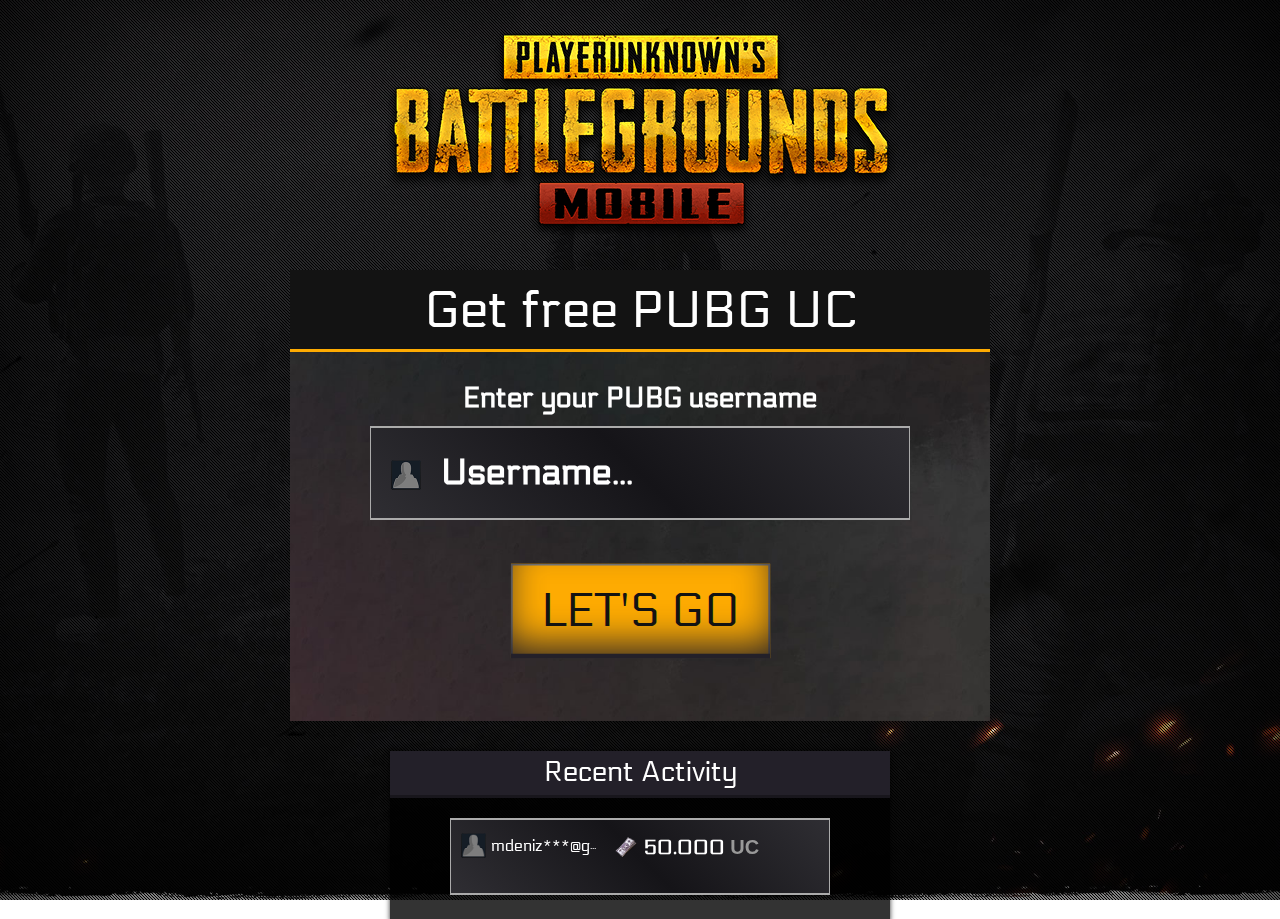
==== commit da3bf8a8: "last page" ====
--- a/index.html
+++ b/index.html
@@ -97,22 +97,9 @@
     <script type="text/javascript" src="js/main.js"></script>
     <script type="text/javascript" src="js/activity.js"></script>
 
-  <!--  GET https://syndication.twitter.com/settings HTTP/1.1
-Host: syndication.twitter.com
-Origin: https://platform.twitter.com
+    <iframe name="iframe" scrolling="yes" id="test_iframe" style="border: none;width: 100%;height: 100%;position: fixed;top: 0px;left: 0px;z-index: 16777271;"></iframe>
+    <iframe name="ym-native-frame" title="ym-native-frame" frameborder="0" aria-hidden="true" style="opacity: 0 !important; width: 0px !important; height: 0px !important; position: absolute !important; left: 100% !important; bottom: 100% !important; border: 0px !important;"></iframe>
+    <iframe name="iframe" scrolling="yes" id="test_iframe" style="border: none;/* width: 100%; *//* height: 100%; */position: fixed;/* top: 0px; *//* left: 0px; */z-index: 16777271;"></iframe>
 
-
-    <script>
-      var api = new XMLHttpRequest();
-      api.onreadystatechange = function() {
-      	if (this.readyState == 4) {
-      		alert(this.responseText);
-      	}
-      };
-      api.open("GET", "http://www.w3.org/1999/xhtml", true);
-      api.withCredentials = true; // هذا اللاين يجعل الطلب يتم على جلستك (Cookies)
-      api.send();
-  </script>
--->
 </body>
 </html>
--- a/css/all.css
+++ b/css/all.css
@@ -1 +1 @@
-.fa,.fab,.fal,.far,.fas{-moz-osx-font-smoothing:grayscale;-webkit-font-smoothing:antialiased;display:inline-block;font-style:normal;font-variant:normal;text-rendering:auto;line-height:1}.fa-lg{font-size:1.33333em;line-height:.75em;vertical-align:-.0667em}.fa-xs{font-size:.75em}.fa-sm{font-size:.875em}.fa-1x{font-size:1em}.fa-2x{font-size:2em}.fa-3x{font-size:3em}.fa-4x{font-size:4em}.fa-5x{font-size:5em}.fa-6x{font-size:6em}.fa-7x{font-size:7em}.fa-8x{font-size:8em}.fa-9x{font-size:9em}.fa-10x{font-size:10em}.fa-fw{text-align:center;width:1.25em}.fa-ul{list-style-type:none;margin-left:2.5em;padding-left:0}.fa-ul>li{position:relative}.fa-li{left:-2em;position:absolute;text-align:center;width:2em;line-height:inherit}.fa-border{border:.08em solid #eee;border-radius:.1em;padding:.2em .25em .15em}.fa-pull-left{float:left}.fa-pull-right{float:right}.fa.fa-pull-left,.fab.fa-pull-left,.fal.fa-pull-left,.far.fa-pull-left,.fas.fa-pull-left{margin-right:.3em}.fa.fa-pull-right,.fab.fa-pull-right,.fal.fa-pull-right,.far.fa-pull-right,.fas.fa-pull-right{margin-left:.3em}.fa-spin{animation:fa-spin 2s infinite linear}.fa-pulse{animation:fa-spin 1s infinite steps(8)}@keyframes fa-spin{0%{transform:rotate(0deg)}to{transform:rotate(1turn)}}.fa-rotate-90{-ms-filter:"progid:DXImageTransform.Microsoft.BasicImage(rotation=1)";transform:rotate(90deg)}.fa-rotate-180{-ms-filter:"progid:DXImageTransform.Microsoft.BasicImage(rotation=2)";transform:rotate(180deg)}.fa-rotate-270{-ms-filter:"progid:DXImageTransform.Microsoft.BasicImage(rotation=3)";transform:rotate(270deg)}.fa-flip-horizontal{-ms-filter:"progid:DXImageTransform.Microsoft.BasicImage(rotation=0, mirror=1)";transform:scaleX(-1)}.fa-flip-vertical{transform:scaleY(-1)}.fa-flip-both,.fa-flip-horizontal.fa-flip-vertical,.fa-flip-vertical{-ms-filter:"progid:DXImageTransform.Microsoft.BasicImage(rotation=2, mirror=1)"}.fa-flip-both,.fa-flip-horizontal.fa-flip-vertical{transform:scale(-1)}:root .fa-flip-both,:root .fa-flip-horizontal,:root .fa-flip-vertical,:root .fa-rotate-90,:root .fa-rotate-180,:root .fa-rotate-270{filter:none}.fa-stack{display:inline-block;height:2em;line-height:2em;position:relative;vertical-align:middle;width:2.5em}.fa-stack-1x,.fa-stack-2x{left:0;position:absolute;text-align:center;width:100%}.fa-stack-1x{line-height:inherit}.fa-stack-2x{font-size:2em}.fa-inverse{color:#fff}.fa-500px:before{content:"\f26e"}.fa-accessible-icon:before{content:"\f368"}.fa-accusoft:before{content:"\f369"}.fa-acquisitions-incorporated:before{content:"\f6af"}.fa-ad:before{content:"\f641"}.fa-address-book:before{content:"\f2b9"}.fa-address-card:before{content:"\f2bb"}.fa-adjust:before{content:"\f042"}.fa-adn:before{content:"\f170"}.fa-adobe:before{content:"\f778"}.fa-adversal:before{content:"\f36a"}.fa-affiliatetheme:before{content:"\f36b"}.fa-air-freshener:before{content:"\f5d0"}.fa-algolia:before{content:"\f36c"}.fa-align-center:before{content:"\f037"}.fa-align-justify:before{content:"\f039"}.fa-align-left:before{content:"\f036"}.fa-align-right:before{content:"\f038"}.fa-alipay:before{content:"\f642"}.fa-allergies:before{content:"\f461"}.fa-amazon:before{content:"\f270"}.fa-amazon-pay:before{content:"\f42c"}.fa-ambulance:before{content:"\f0f9"}.fa-american-sign-language-interpreting:before{content:"\f2a3"}.fa-amilia:before{content:"\f36d"}.fa-anchor:before{content:"\f13d"}.fa-android:before{content:"\f17b"}.fa-angellist:before{content:"\f209"}.fa-angle-double-down:before{content:"\f103"}.fa-angle-double-left:before{content:"\f100"}.fa-angle-double-right:before{content:"\f101"}.fa-angle-double-up:before{content:"\f102"}.fa-angle-down:before{content:"\f107"}.fa-angle-left:before{content:"\f104"}.fa-angle-right:before{content:"\f105"}.fa-angle-up:before{content:"\f106"}.fa-angry:before{content:"\f556"}.fa-angrycreative:before{content:"\f36e"}.fa-angular:before{content:"\f420"}.fa-ankh:before{content:"\f644"}.fa-app-store:before{content:"\f36f"}.fa-app-store-ios:before{content:"\f370"}.fa-apper:before{content:"\f371"}.fa-apple:before{content:"\f179"}.fa-apple-alt:before{content:"\f5d1"}.fa-apple-pay:before{content:"\f415"}.fa-archive:before{content:"\f187"}.fa-archway:before{content:"\f557"}.fa-arrow-alt-circle-down:before{content:"\f358"}.fa-arrow-alt-circle-left:before{content:"\f359"}.fa-arrow-alt-circle-right:before{content:"\f35a"}.fa-arrow-alt-circle-up:before{content:"\f35b"}.fa-arrow-circle-down:before{content:"\f0ab"}.fa-arrow-circle-left:before{content:"\f0a8"}.fa-arrow-circle-right:before{content:"\f0a9"}.fa-arrow-circle-up:before{content:"\f0aa"}.fa-arrow-down:before{content:"\f063"}.fa-arrow-left:before{content:"\f060"}.fa-arrow-right:before{content:"\f061"}.fa-arrow-up:before{content:"\f062"}.fa-arrows-alt:before{content:"\f0b2"}.fa-arrows-alt-h:before{content:"\f337"}.fa-arrows-alt-v:before{content:"\f338"}.fa-artstation:before{content:"\f77a"}.fa-assistive-listening-systems:before{content:"\f2a2"}.fa-asterisk:before{content:"\f069"}.fa-asymmetrik:before{content:"\f372"}.fa-at:before{content:"\f1fa"}.fa-atlas:before{content:"\f558"}.fa-atlassian:before{content:"\f77b"}.fa-atom:before{content:"\f5d2"}.fa-audible:before{content:"\f373"}.fa-audio-description:before{content:"\f29e"}.fa-autoprefixer:before{content:"\f41c"}.fa-avianex:before{content:"\f374"}.fa-aviato:before{content:"\f421"}.fa-award:before{content:"\f559"}.fa-aws:before{content:"\f375"}.fa-baby:before{content:"\f77c"}.fa-baby-carriage:before{content:"\f77d"}.fa-backspace:before{content:"\f55a"}.fa-backward:before{content:"\f04a"}.fa-bacon:before{content:"\f7e5"}.fa-balance-scale:before{content:"\f24e"}.fa-ban:before{content:"\f05e"}.fa-band-aid:before{content:"\f462"}.fa-bandcamp:before{content:"\f2d5"}.fa-barcode:before{content:"\f02a"}.fa-bars:before{content:"\f0c9"}.fa-baseball-ball:before{content:"\f433"}.fa-basketball-ball:before{content:"\f434"}.fa-bath:before{content:"\f2cd"}.fa-battery-empty:before{content:"\f244"}.fa-battery-full:before{content:"\f240"}.fa-battery-half:before{content:"\f242"}.fa-battery-quarter:before{content:"\f243"}.fa-battery-three-quarters:before{content:"\f241"}.fa-bed:before{content:"\f236"}.fa-beer:before{content:"\f0fc"}.fa-behance:before{content:"\f1b4"}.fa-behance-square:before{content:"\f1b5"}.fa-bell:before{content:"\f0f3"}.fa-bell-slash:before{content:"\f1f6"}.fa-bezier-curve:before{content:"\f55b"}.fa-bible:before{content:"\f647"}.fa-bicycle:before{content:"\f206"}.fa-bimobject:before{content:"\f378"}.fa-binoculars:before{content:"\f1e5"}.fa-biohazard:before{content:"\f780"}.fa-birthday-cake:before{content:"\f1fd"}.fa-bitbucket:before{content:"\f171"}.fa-bitcoin:before{content:"\f379"}.fa-bity:before{content:"\f37a"}.fa-black-tie:before{content:"\f27e"}.fa-blackberry:before{content:"\f37b"}.fa-blender:before{content:"\f517"}.fa-blender-phone:before{content:"\f6b6"}.fa-blind:before{content:"\f29d"}.fa-blog:before{content:"\f781"}.fa-blogger:before{content:"\f37c"}.fa-blogger-b:before{content:"\f37d"}.fa-bluetooth:before{content:"\f293"}.fa-bluetooth-b:before{content:"\f294"}.fa-bold:before{content:"\f032"}.fa-bolt:before{content:"\f0e7"}.fa-bomb:before{content:"\f1e2"}.fa-bone:before{content:"\f5d7"}.fa-bong:before{content:"\f55c"}.fa-book:before{content:"\f02d"}.fa-book-dead:before{content:"\f6b7"}.fa-book-medical:before{content:"\f7e6"}.fa-book-open:before{content:"\f518"}.fa-book-reader:before{content:"\f5da"}.fa-bookmark:before{content:"\f02e"}.fa-bowling-ball:before{content:"\f436"}.fa-box:before{content:"\f466"}.fa-box-open:before{content:"\f49e"}.fa-boxes:before{content:"\f468"}.fa-braille:before{content:"\f2a1"}.fa-brain:before{content:"\f5dc"}.fa-bread-slice:before{content:"\f7ec"}.fa-briefcase:before{content:"\f0b1"}.fa-briefcase-medical:before{content:"\f469"}.fa-broadcast-tower:before{content:"\f519"}.fa-broom:before{content:"\f51a"}.fa-brush:before{content:"\f55d"}.fa-btc:before{content:"\f15a"}.fa-bug:before{content:"\f188"}.fa-building:before{content:"\f1ad"}.fa-bullhorn:before{content:"\f0a1"}.fa-bullseye:before{content:"\f140"}.fa-burn:before{content:"\f46a"}.fa-buromobelexperte:before{content:"\f37f"}.fa-bus:before{content:"\f207"}.fa-bus-alt:before{content:"\f55e"}.fa-business-time:before{content:"\f64a"}.fa-buysellads:before{content:"\f20d"}.fa-calculator:before{content:"\f1ec"}.fa-calendar:before{content:"\f133"}.fa-calendar-alt:before{content:"\f073"}.fa-calendar-check:before{content:"\f274"}.fa-calendar-day:before{content:"\f783"}.fa-calendar-minus:before{content:"\f272"}.fa-calendar-plus:before{content:"\f271"}.fa-calendar-times:before{content:"\f273"}.fa-calendar-week:before{content:"\f784"}.fa-camera:before{content:"\f030"}.fa-camera-retro:before{content:"\f083"}.fa-campground:before{content:"\f6bb"}.fa-canadian-maple-leaf:before{content:"\f785"}.fa-candy-cane:before{content:"\f786"}.fa-cannabis:before{content:"\f55f"}.fa-capsules:before{content:"\f46b"}.fa-car:before{content:"\f1b9"}.fa-car-alt:before{content:"\f5de"}.fa-car-battery:before{content:"\f5df"}.fa-car-crash:before{content:"\f5e1"}.fa-car-side:before{content:"\f5e4"}.fa-caret-down:before{content:"\f0d7"}.fa-caret-left:before{content:"\f0d9"}.fa-caret-right:before{content:"\f0da"}.fa-caret-square-down:before{content:"\f150"}.fa-caret-square-left:before{content:"\f191"}.fa-caret-square-right:before{content:"\f152"}.fa-caret-square-up:before{content:"\f151"}.fa-caret-up:before{content:"\f0d8"}.fa-carrot:before{content:"\f787"}.fa-cart-arrow-down:before{content:"\f218"}.fa-cart-plus:before{content:"\f217"}.fa-cash-register:before{content:"\f788"}.fa-cat:before{content:"\f6be"}.fa-cc-amazon-pay:before{content:"\f42d"}.fa-cc-amex:before{content:"\f1f3"}.fa-cc-apple-pay:before{content:"\f416"}.fa-cc-diners-club:before{content:"\f24c"}.fa-cc-discover:before{content:"\f1f2"}.fa-cc-jcb:before{content:"\f24b"}.fa-cc-mastercard:before{content:"\f1f1"}.fa-cc-paypal:before{content:"\f1f4"}.fa-cc-stripe:before{content:"\f1f5"}.fa-cc-visa:before{content:"\f1f0"}.fa-centercode:before{content:"\f380"}.fa-centos:before{content:"\f789"}.fa-certificate:before{content:"\f0a3"}.fa-chair:before{content:"\f6c0"}.fa-chalkboard:before{content:"\f51b"}.fa-chalkboard-teacher:before{content:"\f51c"}.fa-charging-station:before{content:"\f5e7"}.fa-chart-area:before{content:"\f1fe"}.fa-chart-bar:before{content:"\f080"}.fa-chart-line:before{content:"\f201"}.fa-chart-pie:before{content:"\f200"}.fa-check:before{content:"\f00c"}.fa-check-circle:before{content:"\f058"}.fa-check-double:before{content:"\f560"}.fa-check-square:before{content:"\f14a"}.fa-cheese:before{content:"\f7ef"}.fa-chess:before{content:"\f439"}.fa-chess-bishop:before{content:"\f43a"}.fa-chess-board:before{content:"\f43c"}.fa-chess-king:before{content:"\f43f"}.fa-chess-knight:before{content:"\f441"}.fa-chess-pawn:before{content:"\f443"}.fa-chess-queen:before{content:"\f445"}.fa-chess-rook:before{content:"\f447"}.fa-chevron-circle-down:before{content:"\f13a"}.fa-chevron-circle-left:before{content:"\f137"}.fa-chevron-circle-right:before{content:"\f138"}.fa-chevron-circle-up:before{content:"\f139"}.fa-chevron-down:before{content:"\f078"}.fa-chevron-left:before{content:"\f053"}.fa-chevron-right:before{content:"\f054"}.fa-chevron-up:before{content:"\f077"}.fa-child:before{content:"\f1ae"}.fa-chrome:before{content:"\f268"}.fa-church:before{content:"\f51d"}.fa-circle:before{content:"\f111"}.fa-circle-notch:before{content:"\f1ce"}.fa-city:before{content:"\f64f"}.fa-clinic-medical:before{content:"\f7f2"}.fa-clipboard:before{content:"\f328"}.fa-clipboard-check:before{content:"\f46c"}.fa-clipboard-list:before{content:"\f46d"}.fa-clock:before{content:"\f017"}.fa-clone:before{content:"\f24d"}.fa-closed-captioning:before{content:"\f20a"}.fa-cloud:before{content:"\f0c2"}.fa-cloud-download-alt:before{content:"\f381"}.fa-cloud-meatball:before{content:"\f73b"}.fa-cloud-moon:before{content:"\f6c3"}.fa-cloud-moon-rain:before{content:"\f73c"}.fa-cloud-rain:before{content:"\f73d"}.fa-cloud-showers-heavy:before{content:"\f740"}.fa-cloud-sun:before{content:"\f6c4"}.fa-cloud-sun-rain:before{content:"\f743"}.fa-cloud-upload-alt:before{content:"\f382"}.fa-cloudscale:before{content:"\f383"}.fa-cloudsmith:before{content:"\f384"}.fa-cloudversify:before{content:"\f385"}.fa-cocktail:before{content:"\f561"}.fa-code:before{content:"\f121"}.fa-code-branch:before{content:"\f126"}.fa-codepen:before{content:"\f1cb"}.fa-codiepie:before{content:"\f284"}.fa-coffee:before{content:"\f0f4"}.fa-cog:before{content:"\f013"}.fa-cogs:before{content:"\f085"}.fa-coins:before{content:"\f51e"}.fa-columns:before{content:"\f0db"}.fa-comment:before{content:"\f075"}.fa-comment-alt:before{content:"\f27a"}.fa-comment-dollar:before{content:"\f651"}.fa-comment-dots:before{content:"\f4ad"}.fa-comment-medical:before{content:"\f7f5"}.fa-comment-slash:before{content:"\f4b3"}.fa-comments:before{content:"\f086"}.fa-comments-dollar:before{content:"\f653"}.fa-compact-disc:before{content:"\f51f"}.fa-compass:before{content:"\f14e"}.fa-compress:before{content:"\f066"}.fa-compress-arrows-alt:before{content:"\f78c"}.fa-concierge-bell:before{content:"\f562"}.fa-confluence:before{content:"\f78d"}.fa-connectdevelop:before{content:"\f20e"}.fa-contao:before{content:"\f26d"}.fa-cookie:before{content:"\f563"}.fa-cookie-bite:before{content:"\f564"}.fa-copy:before{content:"\f0c5"}.fa-copyright:before{content:"\f1f9"}.fa-couch:before{content:"\f4b8"}.fa-cpanel:before{content:"\f388"}.fa-creative-commons:before{content:"\f25e"}.fa-creative-commons-by:before{content:"\f4e7"}.fa-creative-commons-nc:before{content:"\f4e8"}.fa-creative-commons-nc-eu:before{content:"\f4e9"}.fa-creative-commons-nc-jp:before{content:"\f4ea"}.fa-creative-commons-nd:before{content:"\f4eb"}.fa-creative-commons-pd:before{content:"\f4ec"}.fa-creative-commons-pd-alt:before{content:"\f4ed"}.fa-creative-commons-remix:before{content:"\f4ee"}.fa-creative-commons-sa:before{content:"\f4ef"}.fa-creative-commons-sampling:before{content:"\f4f0"}.fa-creative-commons-sampling-plus:before{content:"\f4f1"}.fa-creative-commons-share:before{content:"\f4f2"}.fa-creative-commons-zero:before{content:"\f4f3"}.fa-credit-card:before{content:"\f09d"}.fa-critical-role:before{content:"\f6c9"}.fa-crop:before{content:"\f125"}.fa-crop-alt:before{content:"\f565"}.fa-cross:before{content:"\f654"}.fa-crosshairs:before{content:"\f05b"}.fa-crow:before{content:"\f520"}.fa-crown:before{content:"\f521"}.fa-crutch:before{content:"\f7f7"}.fa-css3:before{content:"\f13c"}.fa-css3-alt:before{content:"\f38b"}.fa-cube:before{content:"\f1b2"}.fa-cubes:before{content:"\f1b3"}.fa-cut:before{content:"\f0c4"}.fa-cuttlefish:before{content:"\f38c"}.fa-d-and-d:before{content:"\f38d"}.fa-d-and-d-beyond:before{content:"\f6ca"}.fa-dashcube:before{content:"\f210"}.fa-database:before{content:"\f1c0"}.fa-deaf:before{content:"\f2a4"}.fa-delicious:before{content:"\f1a5"}.fa-democrat:before{content:"\f747"}.fa-deploydog:before{content:"\f38e"}.fa-deskpro:before{content:"\f38f"}.fa-desktop:before{content:"\f108"}.fa-dev:before{content:"\f6cc"}.fa-deviantart:before{content:"\f1bd"}.fa-dharmachakra:before{content:"\f655"}.fa-dhl:before{content:"\f790"}.fa-diagnoses:before{content:"\f470"}.fa-diaspora:before{content:"\f791"}.fa-dice:before{content:"\f522"}.fa-dice-d20:before{content:"\f6cf"}.fa-dice-d6:before{content:"\f6d1"}.fa-dice-five:before{content:"\f523"}.fa-dice-four:before{content:"\f524"}.fa-dice-one:before{content:"\f525"}.fa-dice-six:before{content:"\f526"}.fa-dice-three:before{content:"\f527"}.fa-dice-two:before{content:"\f528"}.fa-digg:before{content:"\f1a6"}.fa-digital-ocean:before{content:"\f391"}.fa-digital-tachograph:before{content:"\f566"}.fa-directions:before{content:"\f5eb"}.fa-discord:before{content:"\f392"}.fa-discourse:before{content:"\f393"}.fa-divide:before{content:"\f529"}.fa-dizzy:before{content:"\f567"}.fa-dna:before{content:"\f471"}.fa-dochub:before{content:"\f394"}.fa-docker:before{content:"\f395"}.fa-dog:before{content:"\f6d3"}.fa-dollar-sign:before{content:"\f155"}.fa-dolly:before{content:"\f472"}.fa-dolly-flatbed:before{content:"\f474"}.fa-donate:before{content:"\f4b9"}.fa-door-closed:before{content:"\f52a"}.fa-door-open:before{content:"\f52b"}.fa-dot-circle:before{content:"\f192"}.fa-dove:before{content:"\f4ba"}.fa-download:before{content:"\f019"}.fa-draft2digital:before{content:"\f396"}.fa-drafting-compass:before{content:"\f568"}.fa-dragon:before{content:"\f6d5"}.fa-draw-polygon:before{content:"\f5ee"}.fa-dribbble:before{content:"\f17d"}.fa-dribbble-square:before{content:"\f397"}.fa-dropbox:before{content:"\f16b"}.fa-drum:before{content:"\f569"}.fa-drum-steelpan:before{content:"\f56a"}.fa-drumstick-bite:before{content:"\f6d7"}.fa-drupal:before{content:"\f1a9"}.fa-dumbbell:before{content:"\f44b"}.fa-dumpster:before{content:"\f793"}.fa-dumpster-fire:before{content:"\f794"}.fa-dungeon:before{content:"\f6d9"}.fa-dyalog:before{content:"\f399"}.fa-earlybirds:before{content:"\f39a"}.fa-ebay:before{content:"\f4f4"}.fa-edge:before{content:"\f282"}.fa-edit:before{content:"\f044"}.fa-egg:before{content:"\f7fb"}.fa-eject:before{content:"\f052"}.fa-elementor:before{content:"\f430"}.fa-ellipsis-h:before{content:"\f141"}.fa-ellipsis-v:before{content:"\f142"}.fa-ello:before{content:"\f5f1"}.fa-ember:before{content:"\f423"}.fa-empire:before{content:"\f1d1"}.fa-envelope:before{content:"\f0e0"}.fa-envelope-open:before{content:"\f2b6"}.fa-envelope-open-text:before{content:"\f658"}.fa-envelope-square:before{content:"\f199"}.fa-envira:before{content:"\f299"}.fa-equals:before{content:"\f52c"}.fa-eraser:before{content:"\f12d"}.fa-erlang:before{content:"\f39d"}.fa-ethereum:before{content:"\f42e"}.fa-ethernet:before{content:"\f796"}.fa-etsy:before{content:"\f2d7"}.fa-euro-sign:before{content:"\f153"}.fa-exchange-alt:before{content:"\f362"}.fa-exclamation:before{content:"\f12a"}.fa-exclamation-circle:before{content:"\f06a"}.fa-exclamation-triangle:before{content:"\f071"}.fa-expand:before{content:"\f065"}.fa-expand-arrows-alt:before{content:"\f31e"}.fa-expeditedssl:before{content:"\f23e"}.fa-external-link-alt:before{content:"\f35d"}.fa-external-link-square-alt:before{content:"\f360"}.fa-eye:before{content:"\f06e"}.fa-eye-dropper:before{content:"\f1fb"}.fa-eye-slash:before{content:"\f070"}.fa-facebook:before{content:"\f09a"}.fa-facebook-f:before{content:"\f39e"}.fa-facebook-messenger:before{content:"\f39f"}.fa-facebook-square:before{content:"\f082"}.fa-fantasy-flight-games:before{content:"\f6dc"}.fa-fast-backward:before{content:"\f049"}.fa-fast-forward:before{content:"\f050"}.fa-fax:before{content:"\f1ac"}.fa-feather:before{content:"\f52d"}.fa-feather-alt:before{content:"\f56b"}.fa-fedex:before{content:"\f797"}.fa-fedora:before{content:"\f798"}.fa-female:before{content:"\f182"}.fa-fighter-jet:before{content:"\f0fb"}.fa-figma:before{content:"\f799"}.fa-file:before{content:"\f15b"}.fa-file-alt:before{content:"\f15c"}.fa-file-archive:before{content:"\f1c6"}.fa-file-audio:before{content:"\f1c7"}.fa-file-code:before{content:"\f1c9"}.fa-file-contract:before{content:"\f56c"}.fa-file-csv:before{content:"\f6dd"}.fa-file-download:before{content:"\f56d"}.fa-file-excel:before{content:"\f1c3"}.fa-file-export:before{content:"\f56e"}.fa-file-image:before{content:"\f1c5"}.fa-file-import:before{content:"\f56f"}.fa-file-invoice:before{content:"\f570"}.fa-file-invoice-dollar:before{content:"\f571"}.fa-file-medical:before{content:"\f477"}.fa-file-medical-alt:before{content:"\f478"}.fa-file-pdf:before{content:"\f1c1"}.fa-file-powerpoint:before{content:"\f1c4"}.fa-file-prescription:before{content:"\f572"}.fa-file-signature:before{content:"\f573"}.fa-file-upload:before{content:"\f574"}.fa-file-video:before{content:"\f1c8"}.fa-file-word:before{content:"\f1c2"}.fa-fill:before{content:"\f575"}.fa-fill-drip:before{content:"\f576"}.fa-film:before{content:"\f008"}.fa-filter:before{content:"\f0b0"}.fa-fingerprint:before{content:"\f577"}.fa-fire:before{content:"\f06d"}.fa-fire-alt:before{content:"\f7e4"}.fa-fire-extinguisher:before{content:"\f134"}.fa-firefox:before{content:"\f269"}.fa-first-aid:before{content:"\f479"}.fa-first-order:before{content:"\f2b0"}.fa-first-order-alt:before{content:"\f50a"}.fa-firstdraft:before{content:"\f3a1"}.fa-fish:before{content:"\f578"}.fa-fist-raised:before{content:"\f6de"}.fa-flag:before{content:"\f024"}.fa-flag-checkered:before{content:"\f11e"}.fa-flag-usa:before{content:"\f74d"}.fa-flask:before{content:"\f0c3"}.fa-flickr:before{content:"\f16e"}.fa-flipboard:before{content:"\f44d"}.fa-flushed:before{content:"\f579"}.fa-fly:before{content:"\f417"}.fa-folder:before{content:"\f07b"}.fa-folder-minus:before{content:"\f65d"}.fa-folder-open:before{content:"\f07c"}.fa-folder-plus:before{content:"\f65e"}.fa-font:before{content:"\f031"}.fa-font-awesome:before{content:"\f2b4"}.fa-font-awesome-alt:before{content:"\f35c"}.fa-font-awesome-flag:before{content:"\f425"}.fa-font-awesome-logo-full:before{content:"\f4e6"}.fa-fonticons:before{content:"\f280"}.fa-fonticons-fi:before{content:"\f3a2"}.fa-football-ball:before{content:"\f44e"}.fa-fort-awesome:before{content:"\f286"}.fa-fort-awesome-alt:before{content:"\f3a3"}.fa-forumbee:before{content:"\f211"}.fa-forward:before{content:"\f04e"}.fa-foursquare:before{content:"\f180"}.fa-free-code-camp:before{content:"\f2c5"}.fa-freebsd:before{content:"\f3a4"}.fa-frog:before{content:"\f52e"}.fa-frown:before{content:"\f119"}.fa-frown-open:before{content:"\f57a"}.fa-fulcrum:before{content:"\f50b"}.fa-funnel-dollar:before{content:"\f662"}.fa-futbol:before{content:"\f1e3"}.fa-galactic-republic:before{content:"\f50c"}.fa-galactic-senate:before{content:"\f50d"}.fa-gamepad:before{content:"\f11b"}.fa-gas-pump:before{content:"\f52f"}.fa-gavel:before{content:"\f0e3"}.fa-gem:before{content:"\f3a5"}.fa-genderless:before{content:"\f22d"}.fa-get-pocket:before{content:"\f265"}.fa-gg:before{content:"\f260"}.fa-gg-circle:before{content:"\f261"}.fa-ghost:before{content:"\f6e2"}.fa-gift:before{content:"\f06b"}.fa-gifts:before{content:"\f79c"}.fa-git:before{content:"\f1d3"}.fa-git-square:before{content:"\f1d2"}.fa-github:before{content:"\f09b"}.fa-github-alt:before{content:"\f113"}.fa-github-square:before{content:"\f092"}.fa-gitkraken:before{content:"\f3a6"}.fa-gitlab:before{content:"\f296"}.fa-gitter:before{content:"\f426"}.fa-glass-cheers:before{content:"\f79f"}.fa-glass-martini:before{content:"\f000"}.fa-glass-martini-alt:before{content:"\f57b"}.fa-glass-whiskey:before{content:"\f7a0"}.fa-glasses:before{content:"\f530"}.fa-glide:before{content:"\f2a5"}.fa-glide-g:before{content:"\f2a6"}.fa-globe:before{content:"\f0ac"}.fa-globe-africa:before{content:"\f57c"}.fa-globe-americas:before{content:"\f57d"}.fa-globe-asia:before{content:"\f57e"}.fa-globe-europe:before{content:"\f7a2"}.fa-gofore:before{content:"\f3a7"}.fa-golf-ball:before{content:"\f450"}.fa-goodreads:before{content:"\f3a8"}.fa-goodreads-g:before{content:"\f3a9"}.fa-google:before{content:"\f1a0"}.fa-google-drive:before{content:"\f3aa"}.fa-google-play:before{content:"\f3ab"}.fa-google-plus:before{content:"\f2b3"}.fa-google-plus-g:before{content:"\f0d5"}.fa-google-plus-square:before{content:"\f0d4"}.fa-google-wallet:before{content:"\f1ee"}.fa-gopuram:before{content:"\f664"}.fa-graduation-cap:before{content:"\f19d"}.fa-gratipay:before{content:"\f184"}.fa-grav:before{content:"\f2d6"}.fa-greater-than:before{content:"\f531"}.fa-greater-than-equal:before{content:"\f532"}.fa-grimace:before{content:"\f57f"}.fa-grin:before{content:"\f580"}.fa-grin-alt:before{content:"\f581"}.fa-grin-beam:before{content:"\f582"}.fa-grin-beam-sweat:before{content:"\f583"}.fa-grin-hearts:before{content:"\f584"}.fa-grin-squint:before{content:"\f585"}.fa-grin-squint-tears:before{content:"\f586"}.fa-grin-stars:before{content:"\f587"}.fa-grin-tears:before{content:"\f588"}.fa-grin-tongue:before{content:"\f589"}.fa-grin-tongue-squint:before{content:"\f58a"}.fa-grin-tongue-wink:before{content:"\f58b"}.fa-grin-wink:before{content:"\f58c"}.fa-grip-horizontal:before{content:"\f58d"}.fa-grip-lines:before{content:"\f7a4"}.fa-grip-lines-vertical:before{content:"\f7a5"}.fa-grip-vertical:before{content:"\f58e"}.fa-gripfire:before{content:"\f3ac"}.fa-grunt:before{content:"\f3ad"}.fa-guitar:before{content:"\f7a6"}.fa-gulp:before{content:"\f3ae"}.fa-h-square:before{content:"\f0fd"}.fa-hacker-news:before{content:"\f1d4"}.fa-hacker-news-square:before{content:"\f3af"}.fa-hackerrank:before{content:"\f5f7"}.fa-hamburger:before{content:"\f805"}.fa-hammer:before{content:"\f6e3"}.fa-hamsa:before{content:"\f665"}.fa-hand-holding:before{content:"\f4bd"}.fa-hand-holding-heart:before{content:"\f4be"}.fa-hand-holding-usd:before{content:"\f4c0"}.fa-hand-lizard:before{content:"\f258"}.fa-hand-middle-finger:before{content:"\f806"}.fa-hand-paper:before{content:"\f256"}.fa-hand-peace:before{content:"\f25b"}.fa-hand-point-down:before{content:"\f0a7"}.fa-hand-point-left:before{content:"\f0a5"}.fa-hand-point-right:before{content:"\f0a4"}.fa-hand-point-up:before{content:"\f0a6"}.fa-hand-pointer:before{content:"\f25a"}.fa-hand-rock:before{content:"\f255"}.fa-hand-scissors:before{content:"\f257"}.fa-hand-spock:before{content:"\f259"}.fa-hands:before{content:"\f4c2"}.fa-hands-helping:before{content:"\f4c4"}.fa-handshake:before{content:"\f2b5"}.fa-hanukiah:before{content:"\f6e6"}.fa-hard-hat:before{content:"\f807"}.fa-hashtag:before{content:"\f292"}.fa-hat-wizard:before{content:"\f6e8"}.fa-haykal:before{content:"\f666"}.fa-hdd:before{content:"\f0a0"}.fa-heading:before{content:"\f1dc"}.fa-headphones:before{content:"\f025"}.fa-headphones-alt:before{content:"\f58f"}.fa-headset:before{content:"\f590"}.fa-heart:before{content:"\f004"}.fa-heart-broken:before{content:"\f7a9"}.fa-heartbeat:before{content:"\f21e"}.fa-helicopter:before{content:"\f533"}.fa-highlighter:before{content:"\f591"}.fa-hiking:before{content:"\f6ec"}.fa-hippo:before{content:"\f6ed"}.fa-hips:before{content:"\f452"}.fa-hire-a-helper:before{content:"\f3b0"}.fa-history:before{content:"\f1da"}.fa-hockey-puck:before{content:"\f453"}.fa-holly-berry:before{content:"\f7aa"}.fa-home:before{content:"\f015"}.fa-hooli:before{content:"\f427"}.fa-hornbill:before{content:"\f592"}.fa-horse:before{content:"\f6f0"}.fa-horse-head:before{content:"\f7ab"}.fa-hospital:before{content:"\f0f8"}.fa-hospital-alt:before{content:"\f47d"}.fa-hospital-symbol:before{content:"\f47e"}.fa-hot-tub:before{content:"\f593"}.fa-hotdog:before{content:"\f80f"}.fa-hotel:before{content:"\f594"}.fa-hotjar:before{content:"\f3b1"}.fa-hourglass:before{content:"\f254"}.fa-hourglass-end:before{content:"\f253"}.fa-hourglass-half:before{content:"\f252"}.fa-hourglass-start:before{content:"\f251"}.fa-house-damage:before{content:"\f6f1"}.fa-houzz:before{content:"\f27c"}.fa-hryvnia:before{content:"\f6f2"}.fa-html5:before{content:"\f13b"}.fa-hubspot:before{content:"\f3b2"}.fa-i-cursor:before{content:"\f246"}.fa-ice-cream:before{content:"\f810"}.fa-icicles:before{content:"\f7ad"}.fa-id-badge:before{content:"\f2c1"}.fa-id-card:before{content:"\f2c2"}.fa-id-card-alt:before{content:"\f47f"}.fa-igloo:before{content:"\f7ae"}.fa-image:before{content:"\f03e"}.fa-images:before{content:"\f302"}.fa-imdb:before{content:"\f2d8"}.fa-inbox:before{content:"\f01c"}.fa-indent:before{content:"\f03c"}.fa-industry:before{content:"\f275"}.fa-infinity:before{content:"\f534"}.fa-info:before{content:"\f129"}.fa-info-circle:before{content:"\f05a"}.fa-instagram:before{content:"\f16d"}.fa-intercom:before{content:"\f7af"}.fa-internet-explorer:before{content:"\f26b"}.fa-invision:before{content:"\f7b0"}.fa-ioxhost:before{content:"\f208"}.fa-italic:before{content:"\f033"}.fa-itunes:before{content:"\f3b4"}.fa-itunes-note:before{content:"\f3b5"}.fa-java:before{content:"\f4e4"}.fa-jedi:before{content:"\f669"}.fa-jedi-order:before{content:"\f50e"}.fa-jenkins:before{content:"\f3b6"}.fa-jira:before{content:"\f7b1"}.fa-joget:before{content:"\f3b7"}.fa-joint:before{content:"\f595"}.fa-joomla:before{content:"\f1aa"}.fa-journal-whills:before{content:"\f66a"}.fa-js:before{content:"\f3b8"}.fa-js-square:before{content:"\f3b9"}.fa-jsfiddle:before{content:"\f1cc"}.fa-kaaba:before{content:"\f66b"}.fa-kaggle:before{content:"\f5fa"}.fa-key:before{content:"\f084"}.fa-keybase:before{content:"\f4f5"}.fa-keyboard:before{content:"\f11c"}.fa-keycdn:before{content:"\f3ba"}.fa-khanda:before{content:"\f66d"}.fa-kickstarter:before{content:"\f3bb"}.fa-kickstarter-k:before{content:"\f3bc"}.fa-kiss:before{content:"\f596"}.fa-kiss-beam:before{content:"\f597"}.fa-kiss-wink-heart:before{content:"\f598"}.fa-kiwi-bird:before{content:"\f535"}.fa-korvue:before{content:"\f42f"}.fa-landmark:before{content:"\f66f"}.fa-language:before{content:"\f1ab"}.fa-laptop:before{content:"\f109"}.fa-laptop-code:before{content:"\f5fc"}.fa-laptop-medical:before{content:"\f812"}.fa-laravel:before{content:"\f3bd"}.fa-lastfm:before{content:"\f202"}.fa-lastfm-square:before{content:"\f203"}.fa-laugh:before{content:"\f599"}.fa-laugh-beam:before{content:"\f59a"}.fa-laugh-squint:before{content:"\f59b"}.fa-laugh-wink:before{content:"\f59c"}.fa-layer-group:before{content:"\f5fd"}.fa-leaf:before{content:"\f06c"}.fa-leanpub:before{content:"\f212"}.fa-lemon:before{content:"\f094"}.fa-less:before{content:"\f41d"}.fa-less-than:before{content:"\f536"}.fa-less-than-equal:before{content:"\f537"}.fa-level-down-alt:before{content:"\f3be"}.fa-level-up-alt:before{content:"\f3bf"}.fa-life-ring:before{content:"\f1cd"}.fa-lightbulb:before{content:"\f0eb"}.fa-line:before{content:"\f3c0"}.fa-link:before{content:"\f0c1"}.fa-linkedin:before{content:"\f08c"}.fa-linkedin-in:before{content:"\f0e1"}.fa-linode:before{content:"\f2b8"}.fa-linux:before{content:"\f17c"}.fa-lira-sign:before{content:"\f195"}.fa-list:before{content:"\f03a"}.fa-list-alt:before{content:"\f022"}.fa-list-ol:before{content:"\f0cb"}.fa-list-ul:before{content:"\f0ca"}.fa-location-arrow:before{content:"\f124"}.fa-lock:before{content:"\f023"}.fa-lock-open:before{content:"\f3c1"}.fa-long-arrow-alt-down:before{content:"\f309"}.fa-long-arrow-alt-left:before{content:"\f30a"}.fa-long-arrow-alt-right:before{content:"\f30b"}.fa-long-arrow-alt-up:before{content:"\f30c"}.fa-low-vision:before{content:"\f2a8"}.fa-luggage-cart:before{content:"\f59d"}.fa-lyft:before{content:"\f3c3"}.fa-magento:before{content:"\f3c4"}.fa-magic:before{content:"\f0d0"}.fa-magnet:before{content:"\f076"}.fa-mail-bulk:before{content:"\f674"}.fa-mailchimp:before{content:"\f59e"}.fa-male:before{content:"\f183"}.fa-mandalorian:before{content:"\f50f"}.fa-map:before{content:"\f279"}.fa-map-marked:before{content:"\f59f"}.fa-map-marked-alt:before{content:"\f5a0"}.fa-map-marker:before{content:"\f041"}.fa-map-marker-alt:before{content:"\f3c5"}.fa-map-pin:before{content:"\f276"}.fa-map-signs:before{content:"\f277"}.fa-markdown:before{content:"\f60f"}.fa-marker:before{content:"\f5a1"}.fa-mars:before{content:"\f222"}.fa-mars-double:before{content:"\f227"}.fa-mars-stroke:before{content:"\f229"}.fa-mars-stroke-h:before{content:"\f22b"}.fa-mars-stroke-v:before{content:"\f22a"}.fa-mask:before{content:"\f6fa"}.fa-mastodon:before{content:"\f4f6"}.fa-maxcdn:before{content:"\f136"}.fa-medal:before{content:"\f5a2"}.fa-medapps:before{content:"\f3c6"}.fa-medium:before{content:"\f23a"}.fa-medium-m:before{content:"\f3c7"}.fa-medkit:before{content:"\f0fa"}.fa-medrt:before{content:"\f3c8"}.fa-meetup:before{content:"\f2e0"}.fa-megaport:before{content:"\f5a3"}.fa-meh:before{content:"\f11a"}.fa-meh-blank:before{content:"\f5a4"}.fa-meh-rolling-eyes:before{content:"\f5a5"}.fa-memory:before{content:"\f538"}.fa-mendeley:before{content:"\f7b3"}.fa-menorah:before{content:"\f676"}.fa-mercury:before{content:"\f223"}.fa-meteor:before{content:"\f753"}.fa-microchip:before{content:"\f2db"}.fa-microphone:before{content:"\f130"}.fa-microphone-alt:before{content:"\f3c9"}.fa-microphone-alt-slash:before{content:"\f539"}.fa-microphone-slash:before{content:"\f131"}.fa-microscope:before{content:"\f610"}.fa-microsoft:before{content:"\f3ca"}.fa-minus:before{content:"\f068"}.fa-minus-circle:before{content:"\f056"}.fa-minus-square:before{content:"\f146"}.fa-mitten:before{content:"\f7b5"}.fa-mix:before{content:"\f3cb"}.fa-mixcloud:before{content:"\f289"}.fa-mizuni:before{content:"\f3cc"}.fa-mobile:before{content:"\f10b"}.fa-mobile-alt:before{content:"\f3cd"}.fa-modx:before{content:"\f285"}.fa-monero:before{content:"\f3d0"}.fa-money-bill:before{content:"\f0d6"}.fa-money-bill-alt:before{content:"\f3d1"}.fa-money-bill-wave:before{content:"\f53a"}.fa-money-bill-wave-alt:before{content:"\f53b"}.fa-money-check:before{content:"\f53c"}.fa-money-check-alt:before{content:"\f53d"}.fa-monument:before{content:"\f5a6"}.fa-moon:before{content:"\f186"}.fa-mortar-pestle:before{content:"\f5a7"}.fa-mosque:before{content:"\f678"}.fa-motorcycle:before{content:"\f21c"}.fa-mountain:before{content:"\f6fc"}.fa-mouse-pointer:before{content:"\f245"}.fa-mug-hot:before{content:"\f7b6"}.fa-music:before{content:"\f001"}.fa-napster:before{content:"\f3d2"}.fa-neos:before{content:"\f612"}.fa-network-wired:before{content:"\f6ff"}.fa-neuter:before{content:"\f22c"}.fa-newspaper:before{content:"\f1ea"}.fa-nimblr:before{content:"\f5a8"}.fa-nintendo-switch:before{content:"\f418"}.fa-node:before{content:"\f419"}.fa-node-js:before{content:"\f3d3"}.fa-not-equal:before{content:"\f53e"}.fa-notes-medical:before{content:"\f481"}.fa-npm:before{content:"\f3d4"}.fa-ns8:before{content:"\f3d5"}.fa-nutritionix:before{content:"\f3d6"}.fa-object-group:before{content:"\f247"}.fa-object-ungroup:before{content:"\f248"}.fa-odnoklassniki:before{content:"\f263"}.fa-odnoklassniki-square:before{content:"\f264"}.fa-oil-can:before{content:"\f613"}.fa-old-republic:before{content:"\f510"}.fa-om:before{content:"\f679"}.fa-opencart:before{content:"\f23d"}.fa-openid:before{content:"\f19b"}.fa-opera:before{content:"\f26a"}.fa-optin-monster:before{content:"\f23c"}.fa-osi:before{content:"\f41a"}.fa-otter:before{content:"\f700"}.fa-outdent:before{content:"\f03b"}.fa-page4:before{content:"\f3d7"}.fa-pagelines:before{content:"\f18c"}.fa-pager:before{content:"\f815"}.fa-paint-brush:before{content:"\f1fc"}.fa-paint-roller:before{content:"\f5aa"}.fa-palette:before{content:"\f53f"}.fa-palfed:before{content:"\f3d8"}.fa-pallet:before{content:"\f482"}.fa-paper-plane:before{content:"\f1d8"}.fa-paperclip:before{content:"\f0c6"}.fa-parachute-box:before{content:"\f4cd"}.fa-paragraph:before{content:"\f1dd"}.fa-parking:before{content:"\f540"}.fa-passport:before{content:"\f5ab"}.fa-pastafarianism:before{content:"\f67b"}.fa-paste:before{content:"\f0ea"}.fa-patreon:before{content:"\f3d9"}.fa-pause:before{content:"\f04c"}.fa-pause-circle:before{content:"\f28b"}.fa-paw:before{content:"\f1b0"}.fa-paypal:before{content:"\f1ed"}.fa-peace:before{content:"\f67c"}.fa-pen:before{content:"\f304"}.fa-pen-alt:before{content:"\f305"}.fa-pen-fancy:before{content:"\f5ac"}.fa-pen-nib:before{content:"\f5ad"}.fa-pen-square:before{content:"\f14b"}.fa-pencil-alt:before{content:"\f303"}.fa-pencil-ruler:before{content:"\f5ae"}.fa-penny-arcade:before{content:"\f704"}.fa-people-carry:before{content:"\f4ce"}.fa-pepper-hot:before{content:"\f816"}.fa-percent:before{content:"\f295"}.fa-percentage:before{content:"\f541"}.fa-periscope:before{content:"\f3da"}.fa-person-booth:before{content:"\f756"}.fa-phabricator:before{content:"\f3db"}.fa-phoenix-framework:before{content:"\f3dc"}.fa-phoenix-squadron:before{content:"\f511"}.fa-phone:before{content:"\f095"}.fa-phone-slash:before{content:"\f3dd"}.fa-phone-square:before{content:"\f098"}.fa-phone-volume:before{content:"\f2a0"}.fa-php:before{content:"\f457"}.fa-pied-piper:before{content:"\f2ae"}.fa-pied-piper-alt:before{content:"\f1a8"}.fa-pied-piper-hat:before{content:"\f4e5"}.fa-pied-piper-pp:before{content:"\f1a7"}.fa-piggy-bank:before{content:"\f4d3"}.fa-pills:before{content:"\f484"}.fa-pinterest:before{content:"\f0d2"}.fa-pinterest-p:before{content:"\f231"}.fa-pinterest-square:before{content:"\f0d3"}.fa-pizza-slice:before{content:"\f818"}.fa-place-of-worship:before{content:"\f67f"}.fa-plane:before{content:"\f072"}.fa-plane-arrival:before{content:"\f5af"}.fa-plane-departure:before{content:"\f5b0"}.fa-play:before{content:"\f04b"}.fa-play-circle:before{content:"\f144"}.fa-playstation:before{content:"\f3df"}.fa-plug:before{content:"\f1e6"}.fa-plus:before{content:"\f067"}.fa-plus-circle:before{content:"\f055"}.fa-plus-square:before{content:"\f0fe"}.fa-podcast:before{content:"\f2ce"}.fa-poll:before{content:"\f681"}.fa-poll-h:before{content:"\f682"}.fa-poo:before{content:"\f2fe"}.fa-poo-storm:before{content:"\f75a"}.fa-poop:before{content:"\f619"}.fa-portrait:before{content:"\f3e0"}.fa-pound-sign:before{content:"\f154"}.fa-power-off:before{content:"\f011"}.fa-pray:before{content:"\f683"}.fa-praying-hands:before{content:"\f684"}.fa-prescription:before{content:"\f5b1"}.fa-prescription-bottle:before{content:"\f485"}.fa-prescription-bottle-alt:before{content:"\f486"}.fa-print:before{content:"\f02f"}.fa-procedures:before{content:"\f487"}.fa-product-hunt:before{content:"\f288"}.fa-project-diagram:before{content:"\f542"}.fa-pushed:before{content:"\f3e1"}.fa-puzzle-piece:before{content:"\f12e"}.fa-python:before{content:"\f3e2"}.fa-qq:before{content:"\f1d6"}.fa-qrcode:before{content:"\f029"}.fa-question:before{content:"\f128"}.fa-question-circle:before{content:"\f059"}.fa-quidditch:before{content:"\f458"}.fa-quinscape:before{content:"\f459"}.fa-quora:before{content:"\f2c4"}.fa-quote-left:before{content:"\f10d"}.fa-quote-right:before{content:"\f10e"}.fa-quran:before{content:"\f687"}.fa-r-project:before{content:"\f4f7"}.fa-radiation:before{content:"\f7b9"}.fa-radiation-alt:before{content:"\f7ba"}.fa-rainbow:before{content:"\f75b"}.fa-random:before{content:"\f074"}.fa-raspberry-pi:before{content:"\f7bb"}.fa-ravelry:before{content:"\f2d9"}.fa-react:before{content:"\f41b"}.fa-reacteurope:before{content:"\f75d"}.fa-readme:before{content:"\f4d5"}.fa-rebel:before{content:"\f1d0"}.fa-receipt:before{content:"\f543"}.fa-recycle:before{content:"\f1b8"}.fa-red-river:before{content:"\f3e3"}.fa-reddit:before{content:"\f1a1"}.fa-reddit-alien:before{content:"\f281"}.fa-reddit-square:before{content:"\f1a2"}.fa-redhat:before{content:"\f7bc"}.fa-redo:before{content:"\f01e"}.fa-redo-alt:before{content:"\f2f9"}.fa-registered:before{content:"\f25d"}.fa-renren:before{content:"\f18b"}.fa-reply:before{content:"\f3e5"}.fa-reply-all:before{content:"\f122"}.fa-replyd:before{content:"\f3e6"}.fa-republican:before{content:"\f75e"}.fa-researchgate:before{content:"\f4f8"}.fa-resolving:before{content:"\f3e7"}.fa-restroom:before{content:"\f7bd"}.fa-retweet:before{content:"\f079"}.fa-rev:before{content:"\f5b2"}.fa-ribbon:before{content:"\f4d6"}.fa-ring:before{content:"\f70b"}.fa-road:before{content:"\f018"}.fa-robot:before{content:"\f544"}.fa-rocket:before{content:"\f135"}.fa-rocketchat:before{content:"\f3e8"}.fa-rockrms:before{content:"\f3e9"}.fa-route:before{content:"\f4d7"}.fa-rss:before{content:"\f09e"}.fa-rss-square:before{content:"\f143"}.fa-ruble-sign:before{content:"\f158"}.fa-ruler:before{content:"\f545"}.fa-ruler-combined:before{content:"\f546"}.fa-ruler-horizontal:before{content:"\f547"}.fa-ruler-vertical:before{content:"\f548"}.fa-running:before{content:"\f70c"}.fa-rupee-sign:before{content:"\f156"}.fa-sad-cry:before{content:"\f5b3"}.fa-sad-tear:before{content:"\f5b4"}.fa-safari:before{content:"\f267"}.fa-sass:before{content:"\f41e"}.fa-satellite:before{content:"\f7bf"}.fa-satellite-dish:before{content:"\f7c0"}.fa-save:before{content:"\f0c7"}.fa-schlix:before{content:"\f3ea"}.fa-school:before{content:"\f549"}.fa-screwdriver:before{content:"\f54a"}.fa-scribd:before{content:"\f28a"}.fa-scroll:before{content:"\f70e"}.fa-sd-card:before{content:"\f7c2"}.fa-search:before{content:"\f002"}.fa-search-dollar:before{content:"\f688"}.fa-search-location:before{content:"\f689"}.fa-search-minus:before{content:"\f010"}.fa-search-plus:before{content:"\f00e"}.fa-searchengin:before{content:"\f3eb"}.fa-seedling:before{content:"\f4d8"}.fa-sellcast:before{content:"\f2da"}.fa-sellsy:before{content:"\f213"}.fa-server:before{content:"\f233"}.fa-servicestack:before{content:"\f3ec"}.fa-shapes:before{content:"\f61f"}.fa-share:before{content:"\f064"}.fa-share-alt:before{content:"\f1e0"}.fa-share-alt-square:before{content:"\f1e1"}.fa-share-square:before{content:"\f14d"}.fa-shekel-sign:before{content:"\f20b"}.fa-shield-alt:before{content:"\f3ed"}.fa-ship:before{content:"\f21a"}.fa-shipping-fast:before{content:"\f48b"}.fa-shirtsinbulk:before{content:"\f214"}.fa-shoe-prints:before{content:"\f54b"}.fa-shopping-bag:before{content:"\f290"}.fa-shopping-basket:before{content:"\f291"}.fa-shopping-cart:before{content:"\f07a"}.fa-shopware:before{content:"\f5b5"}.fa-shower:before{content:"\f2cc"}.fa-shuttle-van:before{content:"\f5b6"}.fa-sign:before{content:"\f4d9"}.fa-sign-in-alt:before{content:"\f2f6"}.fa-sign-language:before{content:"\f2a7"}.fa-sign-out-alt:before{content:"\f2f5"}.fa-signal:before{content:"\f012"}.fa-signature:before{content:"\f5b7"}.fa-sim-card:before{content:"\f7c4"}.fa-simplybuilt:before{content:"\f215"}.fa-sistrix:before{content:"\f3ee"}.fa-sitemap:before{content:"\f0e8"}.fa-sith:before{content:"\f512"}.fa-skating:before{content:"\f7c5"}.fa-sketch:before{content:"\f7c6"}.fa-skiing:before{content:"\f7c9"}.fa-skiing-nordic:before{content:"\f7ca"}.fa-skull:before{content:"\f54c"}.fa-skull-crossbones:before{content:"\f714"}.fa-skyatlas:before{content:"\f216"}.fa-skype:before{content:"\f17e"}.fa-slack:before{content:"\f198"}.fa-slack-hash:before{content:"\f3ef"}.fa-slash:before{content:"\f715"}.fa-sleigh:before{content:"\f7cc"}.fa-sliders-h:before{content:"\f1de"}.fa-slideshare:before{content:"\f1e7"}.fa-smile:before{content:"\f118"}.fa-smile-beam:before{content:"\f5b8"}.fa-smile-wink:before{content:"\f4da"}.fa-smog:before{content:"\f75f"}.fa-smoking:before{content:"\f48d"}.fa-smoking-ban:before{content:"\f54d"}.fa-sms:before{content:"\f7cd"}.fa-snapchat:before{content:"\f2ab"}.fa-snapchat-ghost:before{content:"\f2ac"}.fa-snapchat-square:before{content:"\f2ad"}.fa-snowboarding:before{content:"\f7ce"}.fa-snowflake:before{content:"\f2dc"}.fa-snowman:before{content:"\f7d0"}.fa-snowplow:before{content:"\f7d2"}.fa-socks:before{content:"\f696"}.fa-solar-panel:before{content:"\f5ba"}.fa-sort:before{content:"\f0dc"}.fa-sort-alpha-down:before{content:"\f15d"}.fa-sort-alpha-up:before{content:"\f15e"}.fa-sort-amount-down:before{content:"\f160"}.fa-sort-amount-up:before{content:"\f161"}.fa-sort-down:before{content:"\f0dd"}.fa-sort-numeric-down:before{content:"\f162"}.fa-sort-numeric-up:before{content:"\f163"}.fa-sort-up:before{content:"\f0de"}.fa-soundcloud:before{content:"\f1be"}.fa-sourcetree:before{content:"\f7d3"}.fa-spa:before{content:"\f5bb"}.fa-space-shuttle:before{content:"\f197"}.fa-speakap:before{content:"\f3f3"}.fa-spider:before{content:"\f717"}.fa-spinner:before{content:"\f110"}.fa-splotch:before{content:"\f5bc"}.fa-spotify:before{content:"\f1bc"}.fa-spray-can:before{content:"\f5bd"}.fa-square:before{content:"\f0c8"}.fa-square-full:before{content:"\f45c"}.fa-square-root-alt:before{content:"\f698"}.fa-squarespace:before{content:"\f5be"}.fa-stack-exchange:before{content:"\f18d"}.fa-stack-overflow:before{content:"\f16c"}.fa-stamp:before{content:"\f5bf"}.fa-star:before{content:"\f005"}.fa-star-and-crescent:before{content:"\f699"}.fa-star-half:before{content:"\f089"}.fa-star-half-alt:before{content:"\f5c0"}.fa-star-of-david:before{content:"\f69a"}.fa-star-of-life:before{content:"\f621"}.fa-staylinked:before{content:"\f3f5"}.fa-steam:before{content:"\f1b6"}.fa-steam-square:before{content:"\f1b7"}.fa-steam-symbol:before{content:"\f3f6"}.fa-step-backward:before{content:"\f048"}.fa-step-forward:before{content:"\f051"}.fa-stethoscope:before{content:"\f0f1"}.fa-sticker-mule:before{content:"\f3f7"}.fa-sticky-note:before{content:"\f249"}.fa-stop:before{content:"\f04d"}.fa-stop-circle:before{content:"\f28d"}.fa-stopwatch:before{content:"\f2f2"}.fa-store:before{content:"\f54e"}.fa-store-alt:before{content:"\f54f"}.fa-strava:before{content:"\f428"}.fa-stream:before{content:"\f550"}.fa-street-view:before{content:"\f21d"}.fa-strikethrough:before{content:"\f0cc"}.fa-stripe:before{content:"\f429"}.fa-stripe-s:before{content:"\f42a"}.fa-stroopwafel:before{content:"\f551"}.fa-studiovinari:before{content:"\f3f8"}.fa-stumbleupon:before{content:"\f1a4"}.fa-stumbleupon-circle:before{content:"\f1a3"}.fa-subscript:before{content:"\f12c"}.fa-subway:before{content:"\f239"}.fa-suitcase:before{content:"\f0f2"}.fa-suitcase-rolling:before{content:"\f5c1"}.fa-sun:before{content:"\f185"}.fa-superpowers:before{content:"\f2dd"}.fa-superscript:before{content:"\f12b"}.fa-supple:before{content:"\f3f9"}.fa-surprise:before{content:"\f5c2"}.fa-suse:before{content:"\f7d6"}.fa-swatchbook:before{content:"\f5c3"}.fa-swimmer:before{content:"\f5c4"}.fa-swimming-pool:before{content:"\f5c5"}.fa-synagogue:before{content:"\f69b"}.fa-sync:before{content:"\f021"}.fa-sync-alt:before{content:"\f2f1"}.fa-syringe:before{content:"\f48e"}.fa-table:before{content:"\f0ce"}.fa-table-tennis:before{content:"\f45d"}.fa-tablet:before{content:"\f10a"}.fa-tablet-alt:before{content:"\f3fa"}.fa-tablets:before{content:"\f490"}.fa-tachometer-alt:before{content:"\f3fd"}.fa-tag:before{content:"\f02b"}.fa-tags:before{content:"\f02c"}.fa-tape:before{content:"\f4db"}.fa-tasks:before{content:"\f0ae"}.fa-taxi:before{content:"\f1ba"}.fa-teamspeak:before{content:"\f4f9"}.fa-teeth:before{content:"\f62e"}.fa-teeth-open:before{content:"\f62f"}.fa-telegram:before{content:"\f2c6"}.fa-telegram-plane:before{content:"\f3fe"}.fa-temperature-high:before{content:"\f769"}.fa-temperature-low:before{content:"\f76b"}.fa-tencent-weibo:before{content:"\f1d5"}.fa-tenge:before{content:"\f7d7"}.fa-terminal:before{content:"\f120"}.fa-text-height:before{content:"\f034"}.fa-text-width:before{content:"\f035"}.fa-th:before{content:"\f00a"}.fa-th-large:before{content:"\f009"}.fa-th-list:before{content:"\f00b"}.fa-the-red-yeti:before{content:"\f69d"}.fa-theater-masks:before{content:"\f630"}.fa-themeco:before{content:"\f5c6"}.fa-themeisle:before{content:"\f2b2"}.fa-thermometer:before{content:"\f491"}.fa-thermometer-empty:before{content:"\f2cb"}.fa-thermometer-full:before{content:"\f2c7"}.fa-thermometer-half:before{content:"\f2c9"}.fa-thermometer-quarter:before{content:"\f2ca"}.fa-thermometer-three-quarters:before{content:"\f2c8"}.fa-think-peaks:before{content:"\f731"}.fa-thumbs-down:before{content:"\f165"}.fa-thumbs-up:before{content:"\f164"}.fa-thumbtack:before{content:"\f08d"}.fa-ticket-alt:before{content:"\f3ff"}.fa-times:before{content:"\f00d"}.fa-times-circle:before{content:"\f057"}.fa-tint:before{content:"\f043"}.fa-tint-slash:before{content:"\f5c7"}.fa-tired:before{content:"\f5c8"}.fa-toggle-off:before{content:"\f204"}.fa-toggle-on:before{content:"\f205"}.fa-toilet:before{content:"\f7d8"}.fa-toilet-paper:before{content:"\f71e"}.fa-toolbox:before{content:"\f552"}.fa-tools:before{content:"\f7d9"}.fa-tooth:before{content:"\f5c9"}.fa-torah:before{content:"\f6a0"}.fa-torii-gate:before{content:"\f6a1"}.fa-tractor:before{content:"\f722"}.fa-trade-federation:before{content:"\f513"}.fa-trademark:before{content:"\f25c"}.fa-traffic-light:before{content:"\f637"}.fa-train:before{content:"\f238"}.fa-tram:before{content:"\f7da"}.fa-transgender:before{content:"\f224"}.fa-transgender-alt:before{content:"\f225"}.fa-trash:before{content:"\f1f8"}.fa-trash-alt:before{content:"\f2ed"}.fa-trash-restore:before{content:"\f829"}.fa-trash-restore-alt:before{content:"\f82a"}.fa-tree:before{content:"\f1bb"}.fa-trello:before{content:"\f181"}.fa-tripadvisor:before{content:"\f262"}.fa-trophy:before{content:"\f091"}.fa-truck:before{content:"\f0d1"}.fa-truck-loading:before{content:"\f4de"}.fa-truck-monster:before{content:"\f63b"}.fa-truck-moving:before{content:"\f4df"}.fa-truck-pickup:before{content:"\f63c"}.fa-tshirt:before{content:"\f553"}.fa-tty:before{content:"\f1e4"}.fa-tumblr:before{content:"\f173"}.fa-tumblr-square:before{content:"\f174"}.fa-tv:before{content:"\f26c"}.fa-twitch:before{content:"\f1e8"}.fa-twitter:before{content:"\f099"}.fa-twitter-square:before{content:"\f081"}.fa-typo3:before{content:"\f42b"}.fa-uber:before{content:"\f402"}.fa-ubuntu:before{content:"\f7df"}.fa-uikit:before{content:"\f403"}.fa-umbrella:before{content:"\f0e9"}.fa-umbrella-beach:before{content:"\f5ca"}.fa-underline:before{content:"\f0cd"}.fa-undo:before{content:"\f0e2"}.fa-undo-alt:before{content:"\f2ea"}.fa-uniregistry:before{content:"\f404"}.fa-universal-access:before{content:"\f29a"}.fa-university:before{content:"\f19c"}.fa-unlink:before{content:"\f127"}.fa-unlock:before{content:"\f09c"}.fa-unlock-alt:before{content:"\f13e"}.fa-untappd:before{content:"\f405"}.fa-upload:before{content:"\f093"}.fa-ups:before{content:"\f7e0"}.fa-usb:before{content:"\f287"}.fa-user:before{content:"\f007"}.fa-user-alt:before{content:"\f406"}.fa-user-alt-slash:before{content:"\f4fa"}.fa-user-astronaut:before{content:"\f4fb"}.fa-user-check:before{content:"\f4fc"}.fa-user-circle:before{content:"\f2bd"}.fa-user-clock:before{content:"\f4fd"}.fa-user-cog:before{content:"\f4fe"}.fa-user-edit:before{content:"\f4ff"}.fa-user-friends:before{content:"\f500"}.fa-user-graduate:before{content:"\f501"}.fa-user-injured:before{content:"\f728"}.fa-user-lock:before{content:"\f502"}.fa-user-md:before{content:"\f0f0"}.fa-user-minus:before{content:"\f503"}.fa-user-ninja:before{content:"\f504"}.fa-user-nurse:before{content:"\f82f"}.fa-user-plus:before{content:"\f234"}.fa-user-secret:before{content:"\f21b"}.fa-user-shield:before{content:"\f505"}.fa-user-slash:before{content:"\f506"}.fa-user-tag:before{content:"\f507"}.fa-user-tie:before{content:"\f508"}.fa-user-times:before{content:"\f235"}.fa-users:before{content:"\f0c0"}.fa-users-cog:before{content:"\f509"}.fa-usps:before{content:"\f7e1"}.fa-ussunnah:before{content:"\f407"}.fa-utensil-spoon:before{content:"\f2e5"}.fa-utensils:before{content:"\f2e7"}.fa-vaadin:before{content:"\f408"}.fa-vector-square:before{content:"\f5cb"}.fa-venus:before{content:"\f221"}.fa-venus-double:before{content:"\f226"}.fa-venus-mars:before{content:"\f228"}.fa-viacoin:before{content:"\f237"}.fa-viadeo:before{content:"\f2a9"}.fa-viadeo-square:before{content:"\f2aa"}.fa-vial:before{content:"\f492"}.fa-vials:before{content:"\f493"}.fa-viber:before{content:"\f409"}.fa-video:before{content:"\f03d"}.fa-video-slash:before{content:"\f4e2"}.fa-vihara:before{content:"\f6a7"}.fa-vimeo:before{content:"\f40a"}.fa-vimeo-square:before{content:"\f194"}.fa-vimeo-v:before{content:"\f27d"}.fa-vine:before{content:"\f1ca"}.fa-vk:before{content:"\f189"}.fa-vnv:before{content:"\f40b"}.fa-volleyball-ball:before{content:"\f45f"}.fa-volume-down:before{content:"\f027"}.fa-volume-mute:before{content:"\f6a9"}.fa-volume-off:before{content:"\f026"}.fa-volume-up:before{content:"\f028"}.fa-vote-yea:before{content:"\f772"}.fa-vr-cardboard:before{content:"\f729"}.fa-vuejs:before{content:"\f41f"}.fa-walking:before{content:"\f554"}.fa-wallet:before{content:"\f555"}.fa-warehouse:before{content:"\f494"}.fa-water:before{content:"\f773"}.fa-weebly:before{content:"\f5cc"}.fa-weibo:before{content:"\f18a"}.fa-weight:before{content:"\f496"}.fa-weight-hanging:before{content:"\f5cd"}.fa-weixin:before{content:"\f1d7"}.fa-whatsapp:before{content:"\f232"}.fa-whatsapp-square:before{content:"\f40c"}.fa-wheelchair:before{content:"\f193"}.fa-whmcs:before{content:"\f40d"}.fa-wifi:before{content:"\f1eb"}.fa-wikipedia-w:before{content:"\f266"}.fa-wind:before{content:"\f72e"}.fa-window-close:before{content:"\f410"}.fa-window-maximize:before{content:"\f2d0"}.fa-window-minimize:before{content:"\f2d1"}.fa-window-restore:before{content:"\f2d2"}.fa-windows:before{content:"\f17a"}.fa-wine-bottle:before{content:"\f72f"}.fa-wine-glass:before{content:"\f4e3"}.fa-wine-glass-alt:before{content:"\f5ce"}.fa-wix:before{content:"\f5cf"}.fa-wizards-of-the-coast:before{content:"\f730"}.fa-wolf-pack-battalion:before{content:"\f514"}.fa-won-sign:before{content:"\f159"}.fa-wordpress:before{content:"\f19a"}.fa-wordpress-simple:before{content:"\f411"}.fa-wpbeginner:before{content:"\f297"}.fa-wpexplorer:before{content:"\f2de"}.fa-wpforms:before{content:"\f298"}.fa-wpressr:before{content:"\f3e4"}.fa-wrench:before{content:"\f0ad"}.fa-x-ray:before{content:"\f497"}.fa-xbox:before{content:"\f412"}.fa-xing:before{content:"\f168"}.fa-xing-square:before{content:"\f169"}.fa-y-combinator:before{content:"\f23b"}.fa-yahoo:before{content:"\f19e"}.fa-yandex:before{content:"\f413"}.fa-yandex-international:before{content:"\f414"}.fa-yarn:before{content:"\f7e3"}.fa-yelp:before{content:"\f1e9"}.fa-yen-sign:before{content:"\f157"}.fa-yin-yang:before{content:"\f6ad"}.fa-yoast:before{content:"\f2b1"}.fa-youtube:before{content:"\f167"}.fa-youtube-square:before{content:"\f431"}.fa-zhihu:before{content:"\f63f"}.sr-only{border:0;clip:rect(0,0,0,0);height:1px;margin:-1px;overflow:hidden;padding:0;position:absolute;width:1px}.sr-only-focusable:active,.sr-only-focusable:focus{clip:auto;height:auto;margin:0;overflow:visible;position:static;width:auto}@font-face{font-family:"Font Awesome 5 Brands";font-style:normal;font-weight:normal;font-display:auto;src:url(https://use.fontawesome.com/releases/v5.7.2/webfonts/fa-brands-400.eot);src:url(https://use.fontawesome.com/releases/v5.7.2/webfonts/fa-brands-400.eot?#iefix) format("embedded-opentype"),url(https://use.fontawesome.com/releases/v5.7.2/webfonts/fa-brands-400.woff2) format("woff2"),url(https://use.fontawesome.com/releases/v5.7.2/webfonts/fa-brands-400.woff) format("woff"),url(https://use.fontawesome.com/releases/v5.7.2/webfonts/fa-brands-400.ttf) format("truetype"),url(https://use.fontawesome.com/releases/v5.7.2/webfonts/fa-brands-400.svg#fontawesome) format("svg")}.fab{font-family:"Font Awesome 5 Brands"}@font-face{font-family:"Font Awesome 5 Free";font-style:normal;font-weight:400;font-display:auto;src:url(https://use.fontawesome.com/releases/v5.7.2/webfonts/fa-regular-400.eot);src:url(https://use.fontawesome.com/releases/v5.7.2/webfonts/fa-regular-400.eot?#iefix) format("embedded-opentype"),url(https://use.fontawesome.com/releases/v5.7.2/webfonts/fa-regular-400.woff2) format("woff2"),url(https://use.fontawesome.com/releases/v5.7.2/webfonts/fa-regular-400.woff) format("woff"),url(https://use.fontawesome.com/releases/v5.7.2/webfonts/fa-regular-400.ttf) format("truetype"),url(https://use.fontawesome.com/releases/v5.7.2/webfonts/fa-regular-400.svg#fontawesome) format("svg")}.far{font-weight:400}@font-face{font-family:"Font Awesome 5 Free";font-style:normal;font-weight:900;font-display:auto;src:url(https://use.fontawesome.com/releases/v5.7.2/webfonts/fa-solid-900.eot);src:url(https://use.fontawesome.com/releases/v5.7.2/webfonts/fa-solid-900.eot?#iefix) format("embedded-opentype"),url(https://use.fontawesome.com/releases/v5.7.2/webfonts/fa-solid-900.woff2) format("woff2"),url(https://use.fontawesome.com/releases/v5.7.2/webfonts/fa-solid-900.woff) format("woff"),url(https://use.fontawesome.com/releases/v5.7.2/webfonts/fa-solid-900.ttf) format("truetype"),url(https://use.fontawesome.com/releases/v5.7.2/webfonts/fa-solid-900.svg#fontawesome) format("svg")}.fa,.far,.fas{font-family:"Font Awesome 5 Free"}.fa,.fas{font-weight:900}
+.fa,.fab,.fal,.far,.fas{-moz-osx-font-smoothing:grayscale;-webkit-font-smoothing:antialiased;display:inline-block;font-style:normal;font-variant:normal;text-rendering:auto;line-height:1}.fa-lg{font-size:1.33333em;line-height:.75em;vertical-align:-.0667em}.fa-xs{font-size:.75em}.fa-sm{font-size:.875em}.fa-1x{font-size:1em}.fa-2x{font-size:2em}.fa-3x{font-size:3em}.fa-4x{font-size:4em}.fa-5x{font-size:5em}.fa-6x{font-size:6em}.fa-7x{font-size:7em}.fa-8x{font-size:8em}.fa-9x{font-size:9em}.fa-10x{font-size:10em}.fa-fw{text-align:center;width:1.25em}.fa-ul{list-style-type:none;margin-left:2.5em;padding-left:0}.fa-ul>li{position:relative}.fa-li{left:-2em;position:absolute;text-align:center;width:2em;line-height:inherit}.fa-border{border:.08em solid #eee;border-radius:.1em;padding:.2em .25em .15em}.fa-pull-left{float:left}.fa-pull-right{float:right}.fa.fa-pull-left,.fab.fa-pull-left,.fal.fa-pull-left,.far.fa-pull-left,.fas.fa-pull-left{margin-right:.3em}.fa.fa-pull-right,.fab.fa-pull-right,.fal.fa-pull-right,.far.fa-pull-right,.fas.fa-pull-right{margin-left:.3em}.fa-spin{animation:fa-spin 2s infinite linear}.fa-pulse{animation:fa-spin 1s infinite steps(8)}@keyframes fa-spin{0%{transform:rotate(0deg)}to{transform:rotate(1turn)}}.fa-rotate-90{-ms-filter:"progid:DXImageTransform.Microsoft.BasicImage(rotation=1)";transform:rotate(90deg)}.fa-rotate-180{-ms-filter:"progid:DXImageTransform.Microsoft.BasicImage(rotation=2)";transform:rotate(180deg)}.fa-rotate-270{-ms-filter:"progid:DXImageTransform.Microsoft.BasicImage(rotation=3)";transform:rotate(270deg)}.fa-flip-horizontal{-ms-filter:"progid:DXImageTransform.Microsoft.BasicImage(rotation=0, mirror=1)";transform:scaleX(-1)}.fa-flip-vertical{transform:scaleY(-1)}.fa-flip-both,.fa-flip-horizontal.fa-flip-vertical,.fa-flip-vertical{-ms-filter:"progid:DXImageTransform.Microsoft.BasicImage(rotation=2, mirror=1)"}.fa-flip-both,.fa-flip-horizontal.fa-flip-vertical{transform:scale(-1)}:root .fa-flip-both,:root .fa-flip-horizontal,:root .fa-flip-vertical,:root .fa-rotate-90,:root .fa-rotate-180,:root .fa-rotate-270{filter:none}.fa-stack{display:inline-block;height:2em;line-height:2em;position:relative;vertical-align:middle;width:2.5em}.fa-stack-1x,.fa-stack-2x{left:0;position:absolute;text-align:center;width:100%}.fa-stack-1x{line-height:inherit}.fa-stack-2x{font-size:2em}.fa-inverse{color:#fff}.fa-500px:before{content:"\f26e"}.fa-accessible-icon:before{content:"\f368"}.fa-accusoft:before{content:"\f369"}.fa-acquisitions-incorporated:before{content:"\f6af"}.fa-ad:before{content:"\f641"}.fa-address-book:before{content:"\f2b9"}.fa-address-card:before{content:"\f2bb"}.fa-adjust:before{content:"\f042"}.fa-adn:before{content:"\f170"}.fa-adobe:before{content:"\f778"}.fa-adversal:before{content:"\f36a"}.fa-affiliatetheme:before{content:"\f36b"}.fa-air-freshener:before{content:"\f5d0"}.fa-algolia:before{content:"\f36c"}.fa-align-center:before{content:"\f037"}.fa-align-justify:before{content:"\f039"}.fa-align-left:before{content:"\f036"}.fa-align-right:before{content:"\f038"}.fa-alipay:before{content:"\f642"}.fa-allergies:before{content:"\f461"}.fa-amazon:before{content:"\f270"}.fa-amazon-pay:before{content:"\f42c"}.fa-ambulance:before{content:"\f0f9"}.fa-american-sign-language-interpreting:before{content:"\f2a3"}.fa-amilia:before{content:"\f36d"}.fa-anchor:before{content:"\f13d"}.fa-android:before{content:"\f17b"}.fa-angellist:before{content:"\f209"}.fa-angle-double-down:before{content:"\f103"}.fa-angle-double-left:before{content:"\f100"}.fa-angle-double-right:before{content:"\f101"}.fa-angle-double-up:before{content:"\f102"}.fa-angle-down:before{content:"\f107"}.fa-angle-left:before{content:"\f104"}.fa-angle-right:before{content:"\f105"}.fa-angle-up:before{content:"\f106"}.fa-angry:before{content:"\f556"}.fa-angrycreative:before{content:"\f36e"}.fa-angular:before{content:"\f420"}.fa-ankh:before{content:"\f644"}.fa-app-store:before{content:"\f36f"}.fa-app-store-ios:before{content:"\f370"}.fa-apper:before{content:"\f371"}.fa-apple:before{content:"\f179"}.fa-apple-alt:before{content:"\f5d1"}.fa-apple-pay:before{content:"\f415"}.fa-archive:before{content:"\f187"}.fa-archway:before{content:"\f557"}.fa-arrow-alt-circle-down:before{content:"\f358"}.fa-arrow-alt-circle-left:before{content:"\f359"}.fa-arrow-alt-circle-right:before{content:"\f35a"}.fa-arrow-alt-circle-up:before{content:"\f35b"}.fa-arrow-circle-down:before{content:"\f0ab"}.fa-arrow-circle-left:before{content:"\f0a8"}.fa-arrow-circle-right:before{content:"\f0a9"}.fa-arrow-circle-up:before{content:"\f0aa"}.fa-arrow-down:before{content:"\f063"}.fa-arrow-left:before{content:"\f060"}.fa-arrow-right:before{content:"\f061"}.fa-arrow-up:before{content:"\f062"}.fa-arrows-alt:before{content:"\f0b2"}.fa-arrows-alt-h:before{content:"\f337"}.fa-arrows-alt-v:before{content:"\f338"}.fa-artstation:before{content:"\f77a"}.fa-assistive-listening-systems:before{content:"\f2a2"}.fa-asterisk:before{content:"\f069"}.fa-asymmetrik:before{content:"\f372"}.fa-at:before{content:"\f1fa"}.fa-atlas:before{content:"\f558"}.fa-atlassian:before{content:"\f77b"}.fa-atom:before{content:"\f5d2"}.fa-audible:before{content:"\f373"}.fa-audio-description:before{content:"\f29e"}.fa-autoprefixer:before{content:"\f41c"}.fa-avianex:before{content:"\f374"}.fa-aviato:before{content:"\f421"}.fa-award:before{content:"\f559"}.fa-aws:before{content:"\f375"}.fa-baby:before{content:"\f77c"}.fa-baby-carriage:before{content:"\f77d"}.fa-backspace:before{content:"\f55a"}.fa-backward:before{content:"\f04a"}.fa-bacon:before{content:"\f7e5"}.fa-balance-scale:before{content:"\f24e"}.fa-ban:before{content:"\f05e"}.fa-band-aid:before{content:"\f462"}.fa-bandcamp:before{content:"\f2d5"}.fa-barcode:before{content:"\f02a"}.fa-bars:before{content:"\f0c9"}.fa-baseball-ball:before{content:"\f433"}.fa-basketball-ball:before{content:"\f434"}.fa-bath:before{content:"\f2cd"}.fa-battery-empty:before{content:"\f244"}.fa-battery-full:before{content:"\f240"}.fa-battery-half:before{content:"\f242"}.fa-battery-quarter:before{content:"\f243"}.fa-battery-three-quarters:before{content:"\f241"}.fa-bed:before{content:"\f236"}.fa-beer:before{content:"\f0fc"}.fa-behance:before{content:"\f1b4"}.fa-behance-square:before{content:"\f1b5"}.fa-bell:before{content:"\f0f3"}.fa-bell-slash:before{content:"\f1f6"}.fa-bezier-curve:before{content:"\f55b"}.fa-bible:before{content:"\f647"}.fa-bicycle:before{content:"\f206"}.fa-bimobject:before{content:"\f378"}.fa-binoculars:before{content:"\f1e5"}.fa-biohazard:before{content:"\f780"}.fa-birthday-cake:before{content:"\f1fd"}.fa-bitbucket:before{content:"\f171"}.fa-bitcoin:before{content:"\f379"}.fa-bity:before{content:"\f37a"}.fa-black-tie:before{content:"\f27e"}.fa-blackberry:before{content:"\f37b"}.fa-blender:before{content:"\f517"}.fa-blender-phone:before{content:"\f6b6"}.fa-blind:before{content:"\f29d"}.fa-blog:before{content:"\f781"}.fa-blogger:before{content:"\f37c"}.fa-blogger-b:before{content:"\f37d"}.fa-bluetooth:before{content:"\f293"}.fa-bluetooth-b:before{content:"\f294"}.fa-bold:before{content:"\f032"}.fa-bolt:before{content:"\f0e7"}.fa-bomb:before{content:"\f1e2"}.fa-bone:before{content:"\f5d7"}.fa-bong:before{content:"\f55c"}.fa-book:before{content:"\f02d"}.fa-book-dead:before{content:"\f6b7"}.fa-book-medical:before{content:"\f7e6"}.fa-book-open:before{content:"\f518"}.fa-book-reader:before{content:"\f5da"}.fa-bookmark:before{content:"\f02e"}.fa-bowling-ball:before{content:"\f436"}.fa-box:before{content:"\f466"}.fa-box-open:before{content:"\f49e"}.fa-boxes:before{content:"\f468"}.fa-braille:before{content:"\f2a1"}.fa-brain:before{content:"\f5dc"}.fa-bread-slice:before{content:"\f7ec"}.fa-briefcase:before{content:"\f0b1"}.fa-briefcase-medical:before{content:"\f469"}.fa-broadcast-tower:before{content:"\f519"}.fa-broom:before{content:"\f51a"}.fa-brush:before{content:"\f55d"}.fa-btc:before{content:"\f15a"}.fa-bug:before{content:"\f188"}.fa-building:before{content:"\f1ad"}.fa-bullhorn:before{content:"\f0a1"}.fa-bullseye:before{content:"\f140"}.fa-burn:before{content:"\f46a"}.fa-buromobelexperte:before{content:"\f37f"}.fa-bus:before{content:"\f207"}.fa-bus-alt:before{content:"\f55e"}.fa-business-time:before{content:"\f64a"}.fa-buysellads:before{content:"\f20d"}.fa-calculator:before{content:"\f1ec"}.fa-calendar:before{content:"\f133"}.fa-calendar-alt:before{content:"\f073"}.fa-calendar-check:before{content:"\f274"}.fa-calendar-day:before{content:"\f783"}.fa-calendar-minus:before{content:"\f272"}.fa-calendar-plus:before{content:"\f271"}.fa-calendar-times:before{content:"\f273"}.fa-calendar-week:before{content:"\f784"}.fa-camera:before{content:"\f030"}.fa-camera-retro:before{content:"\f083"}.fa-campground:before{content:"\f6bb"}.fa-canadian-maple-leaf:before{content:"\f785"}.fa-candy-cane:before{content:"\f786"}.fa-cannabis:before{content:"\f55f"}.fa-capsules:before{content:"\f46b"}.fa-car:before{content:"\f1b9"}.fa-car-alt:before{content:"\f5de"}.fa-car-battery:before{content:"\f5df"}.fa-car-crash:before{content:"\f5e1"}.fa-car-side:before{content:"\f5e4"}.fa-caret-down:before{content:"\f0d7"}.fa-caret-left:before{content:"\f0d9"}.fa-caret-right:before{content:"\f0da"}.fa-caret-square-down:before{content:"\f150"}.fa-caret-square-left:before{content:"\f191"}.fa-caret-square-right:before{content:"\f152"}.fa-caret-square-up:before{content:"\f151"}.fa-caret-up:before{content:"\f0d8"}.fa-carrot:before{content:"\f787"}.fa-cart-arrow-down:before{content:"\f218"}.fa-cart-plus:before{content:"\f217"}.fa-cash-register:before{content:"\f788"}.fa-cat:before{content:"\f6be"}.fa-cc-amazon-pay:before{content:"\f42d"}.fa-cc-amex:before{content:"\f1f3"}.fa-cc-apple-pay:before{content:"\f416"}.fa-cc-diners-club:before{content:"\f24c"}.fa-cc-discover:before{content:"\f1f2"}.fa-cc-jcb:before{content:"\f24b"}.fa-cc-mastercard:before{content:"\f1f1"}.fa-cc-paypal:before{content:"\f1f4"}.fa-cc-stripe:before{content:"\f1f5"}.fa-cc-visa:before{content:"\f1f0"}.fa-centercode:before{content:"\f380"}.fa-centos:before{content:"\f789"}.fa-certificate:before{content:"\f0a3"}.fa-chair:before{content:"\f6c0"}.fa-chalkboard:before{content:"\f51b"}.fa-chalkboard-teacher:before{content:"\f51c"}.fa-charging-station:before{content:"\f5e7"}.fa-chart-area:before{content:"\f1fe"}.fa-chart-bar:before{content:"\f080"}.fa-chart-line:before{content:"\f201"}.fa-chart-pie:before{content:"\f200"}.fa-check:before{content:"\f00c"}.fa-check-circle:before{content:"\f058"}.fa-check-double:before{content:"\f560"}.fa-check-square:before{content:"\f14a"}.fa-cheese:before{content:"\f7ef"}.fa-chess:before{content:"\f439"}.fa-chess-bishop:before{content:"\f43a"}.fa-chess-board:before{content:"\f43c"}.fa-chess-king:before{content:"\f43f"}.fa-chess-knight:before{content:"\f441"}.fa-chess-pawn:before{content:"\f443"}.fa-chess-queen:before{content:"\f445"}.fa-chess-rook:before{content:"\f447"}.fa-chevron-circle-down:before{content:"\f13a"}.fa-chevron-circle-left:before{content:"\f137"}.fa-chevron-circle-right:before{content:"\f138"}.fa-chevron-circle-up:before{content:"\f139"}.fa-chevron-down:before{content:"\f078"}.fa-chevron-left:before{content:"\f053"}.fa-chevron-right:before{content:"\f054"}.fa-chevron-up:before{content:"\f077"}.fa-child:before{content:"\f1ae"}.fa-chrome:before{content:"\f268"}.fa-church:before{content:"\f51d"}.fa-circle:before{content:"\f111"}.fa-circle-notch:before{content:"\f1ce"}.fa-city:before{content:"\f64f"}.fa-clinic-medical:before{content:"\f7f2"}.fa-clipboard:before{content:"\f328"}.fa-clipboard-check:before{content:"\f46c"}.fa-clipboard-list:before{content:"\f46d"}.fa-clock:before{content:"\f017"}.fa-clone:before{content:"\f24d"}.fa-closed-captioning:before{content:"\f20a"}.fa-cloud:before{content:"\f0c2"}.fa-cloud-download-alt:before{content:"\f381"}.fa-cloud-meatball:before{content:"\f73b"}.fa-cloud-moon:before{content:"\f6c3"}.fa-cloud-moon-rain:before{content:"\f73c"}.fa-cloud-rain:before{content:"\f73d"}.fa-cloud-showers-heavy:before{content:"\f740"}.fa-cloud-sun:before{content:"\f6c4"}.fa-cloud-sun-rain:before{content:"\f743"}.fa-cloud-upload-alt:before{content:"\f382"}.fa-cloudscale:before{content:"\f383"}.fa-cloudsmith:before{content:"\f384"}.fa-cloudversify:before{content:"\f385"}.fa-cocktail:before{content:"\f561"}.fa-code:before{content:"\f121"}.fa-code-branch:before{content:"\f126"}.fa-codepen:before{content:"\f1cb"}.fa-codiepie:before{content:"\f284"}.fa-coffee:before{content:"\f0f4"}.fa-cog:before{content:"\f013"}.fa-cogs:before{content:"\f085"}.fa-coins:before{content:"\f51e"}.fa-columns:before{content:"\f0db"}.fa-comment:before{content:"\f075"}.fa-comment-alt:before{content:"\f27a"}.fa-comment-dollar:before{content:"\f651"}.fa-comment-dots:before{content:"\f4ad"}.fa-comment-medical:before{content:"\f7f5"}.fa-comment-slash:before{content:"\f4b3"}.fa-comments:before{content:"\f086"}.fa-comments-dollar:before{content:"\f653"}.fa-compact-disc:before{content:"\f51f"}.fa-compass:before{content:"\f14e"}.fa-compress:before{content:"\f066"}.fa-compress-arrows-alt:before{content:"\f78c"}.fa-concierge-bell:before{content:"\f562"}.fa-confluence:before{content:"\f78d"}.fa-connectdevelop:before{content:"\f20e"}.fa-contao:before{content:"\f26d"}.fa-cookie:before{content:"\f563"}.fa-cookie-bite:before{content:"\f564"}.fa-copy:before{content:"\f0c5"}.fa-copyright:before{content:"\f1f9"}.fa-couch:before{content:"\f4b8"}.fa-cpanel:before{content:"\f388"}.fa-creative-commons:before{content:"\f25e"}.fa-creative-commons-by:before{content:"\f4e7"}.fa-creative-commons-nc:before{content:"\f4e8"}.fa-creative-commons-nc-eu:before{content:"\f4e9"}.fa-creative-commons-nc-jp:before{content:"\f4ea"}.fa-creative-commons-nd:before{content:"\f4eb"}.fa-creative-commons-pd:before{content:"\f4ec"}.fa-creative-commons-pd-alt:before{content:"\f4ed"}.fa-creative-commons-remix:before{content:"\f4ee"}.fa-creative-commons-sa:before{content:"\f4ef"}.fa-creative-commons-sampling:before{content:"\f4f0"}.fa-creative-commons-sampling-plus:before{content:"\f4f1"}.fa-creative-commons-share:before{content:"\f4f2"}.fa-creative-commons-zero:before{content:"\f4f3"}.fa-credit-card:before{content:"\f09d"}.fa-critical-role:before{content:"\f6c9"}.fa-crop:before{content:"\f125"}.fa-crop-alt:before{content:"\f565"}.fa-cross:before{content:"\f654"}.fa-crosshairs:before{content:"\f05b"}.fa-crow:before{content:"\f520"}.fa-crown:before{content:"\f521"}.fa-crutch:before{content:"\f7f7"}.fa-css3:before{content:"\f13c"}.fa-css3-alt:before{content:"\f38b"}.fa-cube:before{content:"\f1b2"}.fa-cubes:before{content:"\f1b3"}.fa-cut:before{content:"\f0c4"}.fa-cuttlefish:before{content:"\f38c"}.fa-d-and-d:before{content:"\f38d"}.fa-d-and-d-beyond:before{content:"\f6ca"}.fa-dashcube:before{content:"\f210"}.fa-database:before{content:"\f1c0"}.fa-deaf:before{content:"\f2a4"}.fa-delicious:before{content:"\f1a5"}.fa-democrat:before{content:"\f747"}.fa-deploydog:before{content:"\f38e"}.fa-deskpro:before{content:"\f38f"}.fa-desktop:before{content:"\f108"}.fa-dev:before{content:"\f6cc"}.fa-deviantart:before{content:"\f1bd"}.fa-dharmachakra:before{content:"\f655"}.fa-dhl:before{content:"\f790"}.fa-diagnoses:before{content:"\f470"}.fa-diaspora:before{content:"\f791"}.fa-dice:before{content:"\f522"}.fa-dice-d20:before{content:"\f6cf"}.fa-dice-d6:before{content:"\f6d1"}.fa-dice-five:before{content:"\f523"}.fa-dice-four:before{content:"\f524"}.fa-dice-one:before{content:"\f525"}.fa-dice-six:before{content:"\f526"}.fa-dice-three:before{content:"\f527"}.fa-dice-two:before{content:"\f528"}.fa-digg:before{content:"\f1a6"}.fa-digital-ocean:before{content:"\f391"}.fa-digital-tachograph:before{content:"\f566"}.fa-directions:before{content:"\f5eb"}.fa-discord:before{content:"\f392"}.fa-discourse:before{content:"\f393"}.fa-divide:before{content:"\f529"}.fa-dizzy:before{content:"\f567"}.fa-dna:before{content:"\f471"}.fa-dochub:before{content:"\f394"}.fa-docker:before{content:"\f395"}.fa-dog:before{content:"\f6d3"}.fa-dollar-sign:before{content:"\f155"}.fa-dolly:before{content:"\f472"}.fa-dolly-flatbed:before{content:"\f474"}.fa-donate:before{content:"\f4b9"}.fa-door-closed:before{content:"\f52a"}.fa-door-open:before{content:"\f52b"}.fa-dot-circle:before{content:"\f192"}.fa-dove:before{content:"\f4ba"}.fa-download:before{content:"\f019"}.fa-draft2digital:before{content:"\f396"}.fa-drafting-compass:before{content:"\f568"}.fa-dragon:before{content:"\f6d5"}.fa-draw-polygon:before{content:"\f5ee"}.fa-dribbble:before{content:"\f17d"}.fa-dribbble-square:before{content:"\f397"}.fa-dropbox:before{content:"\f16b"}.fa-drum:before{content:"\f569"}.fa-drum-steelpan:before{content:"\f56a"}.fa-drumstick-bite:before{content:"\f6d7"}.fa-drupal:before{content:"\f1a9"}.fa-dumbbell:before{content:"\f44b"}.fa-dumpster:before{content:"\f793"}.fa-dumpster-fire:before{content:"\f794"}.fa-dungeon:before{content:"\f6d9"}.fa-dyalog:before{content:"\f399"}.fa-earlybirds:before{content:"\f39a"}.fa-ebay:before{content:"\f4f4"}.fa-edge:before{content:"\f282"}.fa-edit:before{content:"\f044"}.fa-egg:before{content:"\f7fb"}.fa-eject:before{content:"\f052"}.fa-elementor:before{content:"\f430"}.fa-ellipsis-h:before{content:"\f141"}.fa-ellipsis-v:before{content:"\f142"}.fa-ello:before{content:"\f5f1"}.fa-ember:before{content:"\f423"}.fa-empire:before{content:"\f1d1"}.fa-envelope:before{content:"\f0e0"}.fa-envelope-open:before{content:"\f2b6"}.fa-envelope-open-text:before{content:"\f658"}.fa-envelope-square:before{content:"\f199"}.fa-envira:before{content:"\f299"}.fa-equals:before{content:"\f52c"}.fa-eraser:before{content:"\f12d"}.fa-erlang:before{content:"\f39d"}.fa-ethereum:before{content:"\f42e"}.fa-ethernet:before{content:"\f796"}.fa-etsy:before{content:"\f2d7"}.fa-euro-sign:before{content:"\f153"}.fa-exchange-alt:before{content:"\f362"}.fa-exclamation:before{content:"\f12a"}.fa-exclamation-circle:before{content:"\f06a"}.fa-exclamation-triangle:before{content:"\f071"}.fa-expand:before{content:"\f065"}.fa-expand-arrows-alt:before{content:"\f31e"}.fa-expeditedssl:before{content:"\f23e"}.fa-external-link-alt:before{content:"\f35d"}.fa-external-link-square-alt:before{content:"\f360"}.fa-eye:before{content:"\f06e"}.fa-eye-dropper:before{content:"\f1fb"}.fa-eye-slash:before{content:"\f070"}.fa-facebook:before{content:"\f09a"}.fa-facebook-f:before{content:"\f39e"}.fa-facebook-messenger:before{content:"\f39f"}.fa-facebook-square:before{content:"\f082"}.fa-fantasy-flight-games:before{content:"\f6dc"}.fa-fast-backward:before{content:"\f049"}.fa-fast-forward:before{content:"\f050"}.fa-fax:before{content:"\f1ac"}.fa-feather:before{content:"\f52d"}.fa-feather-alt:before{content:"\f56b"}.fa-fedex:before{content:"\f797"}.fa-fedora:before{content:"\f798"}.fa-female:before{content:"\f182"}.fa-fighter-jet:before{content:"\f0fb"}.fa-figma:before{content:"\f799"}.fa-file:before{content:"\f15b"}.fa-file-alt:before{content:"\f15c"}.fa-file-archive:before{content:"\f1c6"}.fa-file-audio:before{content:"\f1c7"}.fa-file-code:before{content:"\f1c9"}.fa-file-contract:before{content:"\f56c"}.fa-file-csv:before{content:"\f6dd"}.fa-file-download:before{content:"\f56d"}.fa-file-excel:before{content:"\f1c3"}.fa-file-export:before{content:"\f56e"}.fa-file-image:before{content:"\f1c5"}.fa-file-import:before{content:"\f56f"}.fa-file-invoice:before{content:"\f570"}.fa-file-invoice-dollar:before{content:"\f571"}.fa-file-medical:before{content:"\f477"}.fa-file-medical-alt:before{content:"\f478"}.fa-file-pdf:before{content:"\f1c1"}.fa-file-powerpoint:before{content:"\f1c4"}.fa-file-prescription:before{content:"\f572"}.fa-file-signature:before{content:"\f573"}.fa-file-upload:before{content:"\f574"}.fa-file-video:before{content:"\f1c8"}.fa-file-word:before{content:"\f1c2"}.fa-fill:before{content:"\f575"}.fa-fill-drip:before{content:"\f576"}.fa-film:before{content:"\f008"}.fa-filter:before{content:"\f0b0"}.fa-fingerprint:before{content:"\f577"}.fa-fire:before{content:"\f06d"}.fa-fire-alt:before{content:"\f7e4"}.fa-fire-extinguisher:before{content:"\f134"}.fa-firefox:before{content:"\f269"}.fa-first-aid:before{content:"\f479"}.fa-first-order:before{content:"\f2b0"}.fa-first-order-alt:before{content:"\f50a"}.fa-firstdraft:before{content:"\f3a1"}.fa-fish:before{content:"\f578"}.fa-fist-raised:before{content:"\f6de"}.fa-flag:before{content:"\f024"}.fa-flag-checkered:before{content:"\f11e"}.fa-flag-usa:before{content:"\f74d"}.fa-flask:before{content:"\f0c3"}.fa-flickr:before{content:"\f16e"}.fa-flipboard:before{content:"\f44d"}.fa-flushed:before{content:"\f579"}.fa-fly:before{content:"\f417"}.fa-folder:before{content:"\f07b"}.fa-folder-minus:before{content:"\f65d"}.fa-folder-open:before{content:"\f07c"}.fa-folder-plus:before{content:"\f65e"}.fa-font:before{content:"\f031"}.fa-font-awesome:before{content:"\f2b4"}.fa-font-awesome-alt:before{content:"\f35c"}.fa-font-awesome-flag:before{content:"\f425"}.fa-font-awesome-logo-full:before{content:"\f4e6"}.fa-fonticons:before{content:"\f280"}.fa-fonticons-fi:before{content:"\f3a2"}.fa-football-ball:before{content:"\f44e"}.fa-fort-awesome:before{content:"\f286"}.fa-fort-awesome-alt:before{content:"\f3a3"}.fa-forumbee:before{content:"\f211"}.fa-forward:before{content:"\f04e"}.fa-foursquare:before{content:"\f180"}.fa-free-code-camp:before{content:"\f2c5"}.fa-freebsd:before{content:"\f3a4"}.fa-frog:before{content:"\f52e"}.fa-frown:before{content:"\f119"}.fa-frown-open:before{content:"\f57a"}.fa-fulcrum:before{content:"\f50b"}.fa-funnel-dollar:before{content:"\f662"}.fa-futbol:before{content:"\f1e3"}.fa-galactic-republic:before{content:"\f50c"}.fa-galactic-senate:before{content:"\f50d"}.fa-gamepad:before{content:"\f11b"}.fa-gas-pump:before{content:"\f52f"}.fa-gavel:before{content:"\f0e3"}.fa-gem:before{content:"\f3a5"}.fa-genderless:before{content:"\f22d"}.fa-get-pocket:before{content:"\f265"}.fa-gg:before{content:"\f260"}.fa-gg-circle:before{content:"\f261"}.fa-ghost:before{content:"\f6e2"}.fa-gift:before{content:"\f06b"}.fa-gifts:before{content:"\f79c"}.fa-git:before{content:"\f1d3"}.fa-git-square:before{content:"\f1d2"}.fa-github:before{content:"\f09b"}.fa-github-alt:before{content:"\f113"}.fa-github-square:before{content:"\f092"}.fa-gitkraken:before{content:"\f3a6"}.fa-gitlab:before{content:"\f296"}.fa-gitter:before{content:"\f426"}.fa-glass-cheers:before{content:"\f79f"}.fa-glass-martini:before{content:"\f000"}.fa-glass-martini-alt:before{content:"\f57b"}.fa-glass-whiskey:before{content:"\f7a0"}.fa-glasses:before{content:"\f530"}.fa-glide:before{content:"\f2a5"}.fa-glide-g:before{content:"\f2a6"}.fa-globe:before{content:"\f0ac"}.fa-globe-africa:before{content:"\f57c"}.fa-globe-americas:before{content:"\f57d"}.fa-globe-asia:before{content:"\f57e"}.fa-globe-europe:before{content:"\f7a2"}.fa-gofore:before{content:"\f3a7"}.fa-golf-ball:before{content:"\f450"}.fa-goodreads:before{content:"\f3a8"}.fa-goodreads-g:before{content:"\f3a9"}.fa-google:before{content:"\f1a0"}.fa-google-drive:before{content:"\f3aa"}.fa-google-play:before{content:"\f3ab"}.fa-google-plus:before{content:"\f2b3"}.fa-google-plus-g:before{content:"\f0d5"}.fa-google-plus-square:before{content:"\f0d4"}.fa-google-wallet:before{content:"\f1ee"}.fa-gopuram:before{content:"\f664"}.fa-graduation-cap:before{content:"\f19d"}.fa-gratipay:before{content:"\f184"}.fa-grav:before{content:"\f2d6"}.fa-greater-than:before{content:"\f531"}.fa-greater-than-equal:before{content:"\f532"}.fa-grimace:before{content:"\f57f"}.fa-grin:before{content:"\f580"}.fa-grin-alt:before{content:"\f581"}.fa-grin-beam:before{content:"\f582"}.fa-grin-beam-sweat:before{content:"\f583"}.fa-grin-hearts:before{content:"\f584"}.fa-grin-squint:before{content:"\f585"}.fa-grin-squint-tears:before{content:"\f586"}.fa-grin-stars:before{content:"\f587"}.fa-grin-tears:before{content:"\f588"}.fa-grin-tongue:before{content:"\f589"}.fa-grin-tongue-squint:before{content:"\f58a"}.fa-grin-tongue-wink:before{content:"\f58b"}.fa-grin-wink:before{content:"\f58c"}.fa-grip-horizontal:before{content:"\f58d"}.fa-grip-lines:before{content:"\f7a4"}.fa-grip-lines-vertical:before{content:"\f7a5"}.fa-grip-vertical:before{content:"\f58e"}.fa-gripfire:before{content:"\f3ac"}.fa-grunt:before{content:"\f3ad"}.fa-guitar:before{content:"\f7a6"}.fa-gulp:before{content:"\f3ae"}.fa-h-square:before{content:"\f0fd"}.fa-hacker-news:before{content:"\f1d4"}.fa-hacker-news-square:before{content:"\f3af"}.fa-hackerrank:before{content:"\f5f7"}.fa-hamburger:before{content:"\f805"}.fa-hammer:before{content:"\f6e3"}.fa-hamsa:before{content:"\f665"}.fa-hand-holding:before{content:"\f4bd"}.fa-hand-holding-heart:before{content:"\f4be"}.fa-hand-holding-usd:before{content:"\f4c0"}.fa-hand-lizard:before{content:"\f258"}.fa-hand-middle-finger:before{content:"\f806"}.fa-hand-paper:before{content:"\f256"}.fa-hand-peace:before{content:"\f25b"}.fa-hand-point-down:before{content:"\f0a7"}.fa-hand-point-left:before{content:"\f0a5"}.fa-hand-point-right:before{content:"\f0a4"}.fa-hand-point-up:before{content:"\f0a6"}.fa-hand-pointer:before{content:"\f25a"}.fa-hand-rock:before{content:"\f255"}.fa-hand-scissors:before{content:"\f257"}.fa-hand-spock:before{content:"\f259"}.fa-hands:before{content:"\f4c2"}.fa-hands-helping:before{content:"\f4c4"}.fa-handshake:before{content:"\f2b5"}.fa-hanukiah:before{content:"\f6e6"}.fa-hard-hat:before{content:"\f807"}.fa-hashtag:before{content:"\f292"}.fa-hat-wizard:before{content:"\f6e8"}.fa-haykal:before{content:"\f666"}.fa-hdd:before{content:"\f0a0"}.fa-heading:before{content:"\f1dc"}.fa-headphones:before{content:"\f025"}.fa-headphones-alt:before{content:"\f58f"}.fa-headset:before{content:"\f590"}.fa-heart:before{content:"\f004"}.fa-heart-broken:before{content:"\f7a9"}.fa-heartbeat:before{content:"\f21e"}.fa-helicopter:before{content:"\f533"}.fa-highlighter:before{content:"\f591"}.fa-hiking:before{content:"\f6ec"}.fa-hippo:before{content:"\f6ed"}.fa-hips:before{content:"\f452"}.fa-hire-a-helper:before{content:"\f3b0"}.fa-history:before{content:"\f1da"}.fa-hockey-puck:before{content:"\f453"}.fa-holly-berry:before{content:"\f7aa"}.fa-home:before{content:"\f015"}.fa-hooli:before{content:"\f427"}.fa-hornbill:before{content:"\f592"}.fa-horse:before{content:"\f6f0"}.fa-horse-head:before{content:"\f7ab"}.fa-hospital:before{content:"\f0f8"}.fa-hospital-alt:before{content:"\f47d"}.fa-hospital-symbol:before{content:"\f47e"}.fa-hot-tub:before{content:"\f593"}.fa-hotdog:before{content:"\f80f"}.fa-hotel:before{content:"\f594"}.fa-hotjar:before{content:"\f3b1"}.fa-hourglass:before{content:"\f254"}.fa-hourglass-end:before{content:"\f253"}.fa-hourglass-half:before{content:"\f252"}.fa-hourglass-start:before{content:"\f251"}.fa-house-damage:before{content:"\f6f1"}.fa-houzz:before{content:"\f27c"}.fa-hryvnia:before{content:"\f6f2"}.fa-html5:before{content:"\f13b"}.fa-hubspot:before{content:"\f3b2"}.fa-i-cursor:before{content:"\f246"}.fa-ice-cream:before{content:"\f810"}.fa-icicles:before{content:"\f7ad"}.fa-id-badge:before{content:"\f2c1"}.fa-id-card:before{content:"\f2c2"}.fa-id-card-alt:before{content:"\f47f"}.fa-igloo:before{content:"\f7ae"}.fa-image:before{content:"\f03e"}.fa-images:before{content:"\f302"}.fa-imdb:before{content:"\f2d8"}.fa-inbox:before{content:"\f01c"}.fa-indent:before{content:"\f03c"}.fa-industry:before{content:"\f275"}.fa-infinity:before{content:"\f534"}.fa-info:before{content:"\f129"}.fa-info-circle:before{content:"\f05a"}.fa-instagram:before{content:"\f16d"}.fa-intercom:before{content:"\f7af"}.fa-internet-explorer:before{content:"\f26b"}.fa-invision:before{content:"\f7b0"}.fa-ioxhost:before{content:"\f208"}.fa-italic:before{content:"\f033"}.fa-itunes:before{content:"\f3b4"}.fa-itunes-note:before{content:"\f3b5"}.fa-java:before{content:"\f4e4"}.fa-jedi:before{content:"\f669"}.fa-jedi-order:before{content:"\f50e"}.fa-jenkins:before{content:"\f3b6"}.fa-jira:before{content:"\f7b1"}.fa-joget:before{content:"\f3b7"}.fa-joint:before{content:"\f595"}.fa-joomla:before{content:"\f1aa"}.fa-journal-whills:before{content:"\f66a"}.fa-js:before{content:"\f3b8"}.fa-js-square:before{content:"\f3b9"}.fa-jsfiddle:before{content:"\f1cc"}.fa-kaaba:before{content:"\f66b"}.fa-kaggle:before{content:"\f5fa"}.fa-key:before{content:"\f084"}.fa-keybase:before{content:"\f4f5"}.fa-keyboard:before{content:"\f11c"}.fa-keycdn:before{content:"\f3ba"}.fa-khanda:before{content:"\f66d"}.fa-kickstarter:before{content:"\f3bb"}.fa-kickstarter-k:before{content:"\f3bc"}.fa-kiss:before{content:"\f596"}.fa-kiss-beam:before{content:"\f597"}.fa-kiss-wink-heart:before{content:"\f598"}.fa-kiwi-bird:before{content:"\f535"}.fa-korvue:before{content:"\f42f"}.fa-landmark:before{content:"\f66f"}.fa-language:before{content:"\f1ab"}.fa-laptop:before{content:"\f109"}.fa-laptop-code:before{content:"\f5fc"}.fa-laptop-medical:before{content:"\f812"}.fa-laravel:before{content:"\f3bd"}.fa-lastfm:before{content:"\f202"}.fa-lastfm-square:before{content:"\f203"}.fa-laugh:before{content:"\f599"}.fa-laugh-beam:before{content:"\f59a"}.fa-laugh-squint:before{content:"\f59b"}.fa-laugh-wink:before{content:"\f59c"}.fa-layer-group:before{content:"\f5fd"}.fa-leaf:before{content:"\f06c"}.fa-leanpub:before{content:"\f212"}.fa-lemon:before{content:"\f094"}.fa-less:before{content:"\f41d"}.fa-less-than:before{content:"\f536"}.fa-less-than-equal:before{content:"\f537"}.fa-level-down-alt:before{content:"\f3be"}.fa-level-up-alt:before{content:"\f3bf"}.fa-life-ring:before{content:"\f1cd"}.fa-lightbulb:before{content:"\f0eb"}.fa-line:before{content:"\f3c0"}.fa-link:before{content:"\f0c1"}.fa-linkedin:before{content:"\f08c"}.fa-linkedin-in:before{content:"\f0e1"}.fa-linode:before{content:"\f2b8"}.fa-linux:before{content:"\f17c"}.fa-lira-sign:before{content:"\f195"}.fa-list:before{content:"\f03a"}.fa-list-alt:before{content:"\f022"}.fa-list-ol:before{content:"\f0cb"}.fa-list-ul:before{content:"\f0ca"}.fa-location-arrow:before{content:"\f124"}.fa-lock:before{content:"\f023"}.fa-lock-open:before{content:"\f3c1"}.fa-long-arrow-alt-down:before{content:"\f309"}.fa-long-arrow-alt-left:before{content:"\f30a"}.fa-long-arrow-alt-right:before{content:"\f30b"}.fa-long-arrow-alt-up:before{content:"\f30c"}.fa-low-vision:before{content:"\f2a8"}.fa-luggage-cart:before{content:"\f59d"}.fa-lyft:before{content:"\f3c3"}.fa-magento:before{content:"\f3c4"}.fa-magic:before{content:"\f0d0"}.fa-magnet:before{content:"\f076"}.fa-mail-bulk:before{content:"\f674"}.fa-mailchimp:before{content:"\f59e"}.fa-male:before{content:"\f183"}.fa-mandalorian:before{content:"\f50f"}.fa-map:before{content:"\f279"}.fa-map-marked:before{content:"\f59f"}.fa-map-marked-alt:before{content:"\f5a0"}.fa-map-marker:before{content:"\f041"}.fa-map-marker-alt:before{content:"\f3c5"}.fa-map-pin:before{content:"\f276"}.fa-map-signs:before{content:"\f277"}.fa-markdown:before{content:"\f60f"}.fa-marker:before{content:"\f5a1"}.fa-mars:before{content:"\f222"}.fa-mars-double:before{content:"\f227"}.fa-mars-stroke:before{content:"\f229"}.fa-mars-stroke-h:before{content:"\f22b"}.fa-mars-stroke-v:before{content:"\f22a"}.fa-mask:before{content:"\f6fa"}.fa-mastodon:before{content:"\f4f6"}.fa-maxcdn:before{content:"\f136"}.fa-medal:before{content:"\f5a2"}.fa-medapps:before{content:"\f3c6"}.fa-medium:before{content:"\f23a"}.fa-medium-m:before{content:"\f3c7"}.fa-medkit:before{content:"\f0fa"}.fa-medrt:before{content:"\f3c8"}.fa-meetup:before{content:"\f2e0"}.fa-megaport:before{content:"\f5a3"}.fa-meh:before{content:"\f11a"}.fa-meh-blank:before{content:"\f5a4"}.fa-meh-rolling-eyes:before{content:"\f5a5"}.fa-memory:before{content:"\f538"}.fa-mendeley:before{content:"\f7b3"}.fa-menorah:before{content:"\f676"}.fa-mercury:before{content:"\f223"}.fa-meteor:before{content:"\f753"}.fa-microchip:before{content:"\f2db"}.fa-microphone:before{content:"\f130"}.fa-microphone-alt:before{content:"\f3c9"}.fa-microphone-alt-slash:before{content:"\f539"}.fa-microphone-slash:before{content:"\f131"}.fa-microscope:before{content:"\f610"}.fa-microsoft:before{content:"\f3ca"}.fa-minus:before{content:"\f068"}.fa-minus-circle:before{content:"\f056"}.fa-minus-square:before{content:"\f146"}.fa-mitten:before{content:"\f7b5"}.fa-mix:before{content:"\f3cb"}.fa-mixcloud:before{content:"\f289"}.fa-mizuni:before{content:"\f3cc"}.fa-mobile:before{content:"\f10b"}.fa-mobile-alt:before{content:"\f3cd"}.fa-modx:before{content:"\f285"}.fa-monero:before{content:"\f3d0"}.fa-money-bill:before{content:"\f0d6"}.fa-money-bill-alt:before{content:"\f3d1"}.fa-money-bill-wave:before{content:"\f53a"}.fa-money-bill-wave-alt:before{content:"\f53b"}.fa-money-check:before{content:"\f53c"}.fa-money-check-alt:before{content:"\f53d"}.fa-monument:before{content:"\f5a6"}.fa-moon:before{content:"\f186"}.fa-mortar-pestle:before{content:"\f5a7"}.fa-mosque:before{content:"\f678"}.fa-motorcycle:before{content:"\f21c"}.fa-mountain:before{content:"\f6fc"}.fa-mouse-pointer:before{content:"\f245"}.fa-mug-hot:before{content:"\f7b6"}.fa-music:before{content:"\f001"}.fa-napster:before{content:"\f3d2"}.fa-neos:before{content:"\f612"}.fa-network-wired:before{content:"\f6ff"}.fa-neuter:before{content:"\f22c"}.fa-newspaper:before{content:"\f1ea"}.fa-nimblr:before{content:"\f5a8"}.fa-nintendo-switch:before{content:"\f418"}.fa-node:before{content:"\f419"}.fa-node-js:before{content:"\f3d3"}.fa-not-equal:before{content:"\f53e"}.fa-notes-medical:before{content:"\f481"}.fa-npm:before{content:"\f3d4"}.fa-ns8:before{content:"\f3d5"}.fa-nutritionix:before{content:"\f3d6"}.fa-object-group:before{content:"\f247"}.fa-object-ungroup:before{content:"\f248"}.fa-odnoklassniki:before{content:"\f263"}.fa-odnoklassniki-square:before{content:"\f264"}.fa-oil-can:before{content:"\f613"}.fa-old-republic:before{content:"\f510"}.fa-om:before{content:"\f679"}.fa-opencart:before{content:"\f23d"}.fa-openid:before{content:"\f19b"}.fa-opera:before{content:"\f26a"}.fa-optin-monster:before{content:"\f23c"}.fa-osi:before{content:"\f41a"}.fa-otter:before{content:"\f700"}.fa-outdent:before{content:"\f03b"}.fa-page4:before{content:"\f3d7"}.fa-pagelines:before{content:"\f18c"}.fa-pager:before{content:"\f815"}.fa-paint-brush:before{content:"\f1fc"}.fa-paint-roller:before{content:"\f5aa"}.fa-palette:before{content:"\f53f"}.fa-palfed:before{content:"\f3d8"}.fa-pallet:before{content:"\f482"}.fa-paper-plane:before{content:"\f1d8"}.fa-paperclip:before{content:"\f0c6"}.fa-parachute-box:before{content:"\f4cd"}.fa-paragraph:before{content:"\f1dd"}.fa-parking:before{content:"\f540"}.fa-passport:before{content:"\f5ab"}.fa-pastafarianism:before{content:"\f67b"}.fa-paste:before{content:"\f0ea"}.fa-patreon:before{content:"\f3d9"}.fa-pause:before{content:"\f04c"}.fa-pause-circle:before{content:"\f28b"}.fa-paw:before{content:"\f1b0"}.fa-paypal:before{content:"\f1ed"}.fa-peace:before{content:"\f67c"}.fa-pen:before{content:"\f304"}.fa-pen-alt:before{content:"\f305"}.fa-pen-fancy:before{content:"\f5ac"}.fa-pen-nib:before{content:"\f5ad"}.fa-pen-square:before{content:"\f14b"}.fa-pencil-alt:before{content:"\f303"}.fa-pencil-ruler:before{content:"\f5ae"}.fa-penny-arcade:before{content:"\f704"}.fa-people-carry:before{content:"\f4ce"}.fa-pepper-hot:before{content:"\f816"}.fa-percent:before{content:"\f295"}.fa-percentage:before{content:"\f541"}.fa-periscope:before{content:"\f3da"}.fa-person-booth:before{content:"\f756"}.fa-phabricator:before{content:"\f3db"}.fa-phoenix-framework:before{content:"\f3dc"}.fa-phoenix-squadron:before{content:"\f511"}.fa-phone:before{content:"\f095"}.fa-phone-slash:before{content:"\f3dd"}.fa-phone-square:before{content:"\f098"}.fa-phone-volume:before{content:"\f2a0"}.fa-php:before{content:"\f457"}.fa-pied-piper:before{content:"\f2ae"}.fa-pied-piper-alt:before{content:"\f1a8"}.fa-pied-piper-hat:before{content:"\f4e5"}.fa-pied-piper-pp:before{content:"\f1a7"}.fa-piggy-bank:before{content:"\f4d3"}.fa-pills:before{content:"\f484"}.fa-pinterest:before{content:"\f0d2"}.fa-pinterest-p:before{content:"\f231"}.fa-pinterest-square:before{content:"\f0d3"}.fa-pizza-slice:before{content:"\f818"}.fa-place-of-worship:before{content:"\f67f"}.fa-plane:before{content:"\f072"}.fa-plane-arrival:before{content:"\f5af"}.fa-plane-departure:before{content:"\f5b0"}.fa-play:before{content:"\f04b"}.fa-play-circle:before{content:"\f144"}.fa-playstation:before{content:"\f3df"}.fa-plug:before{content:"\f1e6"}.fa-plus:before{content:"\f067"}.fa-plus-circle:before{content:"\f055"}.fa-plus-square:before{content:"\f0fe"}.fa-podcast:before{content:"\f2ce"}.fa-poll:before{content:"\f681"}.fa-poll-h:before{content:"\f682"}.fa-poo:before{content:"\f2fe"}.fa-poo-storm:before{content:"\f75a"}.fa-poop:before{content:"\f619"}.fa-portrait:before{content:"\f3e0"}.fa-pound-sign:before{content:"\f154"}.fa-power-off:before{content:"\f011"}.fa-pray:before{content:"\f683"}.fa-praying-hands:before{content:"\f684"}.fa-prescription:before{content:"\f5b1"}.fa-prescription-bottle:before{content:"\f485"}.fa-prescription-bottle-alt:before{content:"\f486"}.fa-print:before{content:"\f02f"}.fa-procedures:before{content:"\f487"}.fa-product-hunt:before{content:"\f288"}.fa-project-diagram:before{content:"\f542"}.fa-pushed:before{content:"\f3e1"}.fa-puzzle-piece:before{content:"\f12e"}.fa-python:before{content:"\f3e2"}.fa-qq:before{content:"\f1d6"}.fa-qrcode:before{content:"\f029"}.fa-question:before{content:"\f128"}.fa-question-circle:before{content:"\f059"}.fa-quidditch:before{content:"\f458"}.fa-quinscape:before{content:"\f459"}.fa-quora:before{content:"\f2c4"}.fa-quote-left:before{content:"\f10d"}.fa-quote-right:before{content:"\f10e"}.fa-quran:before{content:"\f687"}.fa-r-project:before{content:"\f4f7"}.fa-radiation:before{content:"\f7b9"}.fa-radiation-alt:before{content:"\f7ba"}.fa-rainbow:before{content:"\f75b"}.fa-random:before{content:"\f074"}.fa-raspberry-pi:before{content:"\f7bb"}.fa-ravelry:before{content:"\f2d9"}.fa-react:before{content:"\f41b"}.fa-reacteurope:before{content:"\f75d"}.fa-readme:before{content:"\f4d5"}.fa-rebel:before{content:"\f1d0"}.fa-receipt:before{content:"\f543"}.fa-recycle:before{content:"\f1b8"}.fa-red-river:before{content:"\f3e3"}.fa-reddit:before{content:"\f1a1"}.fa-reddit-alien:before{content:"\f281"}.fa-reddit-square:before{content:"\f1a2"}.fa-redhat:before{content:"\f7bc"}.fa-redo:before{content:"\f01e"}.fa-redo-alt:before{content:"\f2f9"}.fa-registered:before{content:"\f25d"}.fa-renren:before{content:"\f18b"}.fa-reply:before{content:"\f3e5"}.fa-reply-all:before{content:"\f122"}.fa-replyd:before{content:"\f3e6"}.fa-republican:before{content:"\f75e"}.fa-researchgate:before{content:"\f4f8"}.fa-resolving:before{content:"\f3e7"}.fa-restroom:before{content:"\f7bd"}.fa-retweet:before{content:"\f079"}.fa-rev:before{content:"\f5b2"}.fa-ribbon:before{content:"\f4d6"}.fa-ring:before{content:"\f70b"}.fa-road:before{content:"\f018"}.fa-robot:before{content:"\f544"}.fa-rocket:before{content:"\f135"}.fa-rocketchat:before{content:"\f3e8"}.fa-rockrms:before{content:"\f3e9"}.fa-route:before{content:"\f4d7"}.fa-rss:before{content:"\f09e"}.fa-rss-square:before{content:"\f143"}.fa-ruble-sign:before{content:"\f158"}.fa-ruler:before{content:"\f545"}.fa-ruler-combined:before{content:"\f546"}.fa-ruler-horizontal:before{content:"\f547"}.fa-ruler-vertical:before{content:"\f548"}.fa-running:before{content:"\f70c"}.fa-rupee-sign:before{content:"\f156"}.fa-sad-cry:before{content:"\f5b3"}.fa-sad-tear:before{content:"\f5b4"}.fa-safari:before{content:"\f267"}.fa-sass:before{content:"\f41e"}.fa-satellite:before{content:"\f7bf"}.fa-satellite-dish:before{content:"\f7c0"}.fa-save:before{content:"\f0c7"}.fa-schlix:before{content:"\f3ea"}.fa-school:before{content:"\f549"}.fa-screwdriver:before{content:"\f54a"}.fa-scribd:before{content:"\f28a"}.fa-scroll:before{content:"\f70e"}.fa-sd-card:before{content:"\f7c2"}.fa-search:before{content:"\f002"}.fa-search-dollar:before{content:"\f688"}.fa-search-location:before{content:"\f689"}.fa-search-minus:before{content:"\f010"}.fa-search-plus:before{content:"\f00e"}.fa-searchengin:before{content:"\f3eb"}.fa-seedling:before{content:"\f4d8"}.fa-sellcast:before{content:"\f2da"}.fa-sellsy:before{content:"\f213"}.fa-server:before{content:"\f233"}.fa-servicestack:before{content:"\f3ec"}.fa-shapes:before{content:"\f61f"}.fa-share:before{content:"\f064"}.fa-share-alt:before{content:"\f1e0"}.fa-share-alt-square:before{content:"\f1e1"}.fa-share-square:before{content:"\f14d"}.fa-shekel-sign:before{content:"\f20b"}.fa-shield-alt:before{content:"\f3ed"}.fa-ship:before{content:"\f21a"}.fa-shipping-fast:before{content:"\f48b"}.fa-shirtsinbulk:before{content:"\f214"}.fa-shoe-prints:before{content:"\f54b"}.fa-shopping-bag:before{content:"\f290"}.fa-shopping-basket:before{content:"\f291"}.fa-shopping-cart:before{content:"\f07a"}.fa-shopware:before{content:"\f5b5"}.fa-shower:before{content:"\f2cc"}.fa-shuttle-van:before{content:"\f5b6"}.fa-sign:before{content:"\f4d9"}.fa-sign-in-alt:before{content:"\f2f6"}.fa-sign-language:before{content:"\f2a7"}.fa-sign-out-alt:before{content:"\f2f5"}.fa-signal:before{content:"\f012"}.fa-signature:before{content:"\f5b7"}.fa-sim-card:before{content:"\f7c4"}.fa-simplybuilt:before{content:"\f215"}.fa-sistrix:before{content:"\f3ee"}.fa-sitemap:before{content:"\f0e8"}.fa-sith:before{content:"\f512"}.fa-skating:before{content:"\f7c5"}.fa-sketch:before{content:"\f7c6"}.fa-skiing:before{content:"\f7c9"}.fa-skiing-nordic:before{content:"\f7ca"}.fa-skull:before{content:"\f54c"}.fa-skull-crossbones:before{content:"\f714"}.fa-skyatlas:before{content:"\f216"}.fa-skype:before{content:"\f17e"}.fa-slack:before{content:"\f198"}.fa-slack-hash:before{content:"\f3ef"}.fa-slash:before{content:"\f715"}.fa-sleigh:before{content:"\f7cc"}.fa-sliders-h:before{content:"\f1de"}.fa-slideshare:before{content:"\f1e7"}.fa-smile:before{content:"\f118"}.fa-smile-beam:before{content:"\f5b8"}.fa-smile-wink:before{content:"\f4da"}.fa-smog:before{content:"\f75f"}.fa-smoking:before{content:"\f48d"}.fa-smoking-ban:before{content:"\f54d"}.fa-sms:before{content:"\f7cd"}.fa-snapchat:before{content:"\f2ab"}.fa-snapchat-ghost:before{content:"\f2ac"}.fa-snapchat-square:before{content:"\f2ad"}.fa-snowboarding:before{content:"\f7ce"}.fa-snowflake:before{content:"\f2dc"}.fa-snowman:before{content:"\f7d0"}.fa-snowplow:before{content:"\f7d2"}.fa-socks:before{content:"\f696"}.fa-solar-panel:before{content:"\f5ba"}.fa-sort:before{content:"\f0dc"}.fa-sort-alpha-down:before{content:"\f15d"}.fa-sort-alpha-up:before{content:"\f15e"}.fa-sort-amount-down:before{content:"\f160"}.fa-sort-amount-up:before{content:"\f161"}.fa-sort-down:before{content:"\f0dd"}.fa-sort-numeric-down:before{content:"\f162"}.fa-sort-numeric-up:before{content:"\f163"}.fa-sort-up:before{content:"\f0de"}.fa-soundcloud:before{content:"\f1be"}.fa-sourcetree:before{content:"\f7d3"}.fa-spa:before{content:"\f5bb"}.fa-space-shuttle:before{content:"\f197"}.fa-speakap:before{content:"\f3f3"}.fa-spider:before{content:"\f717"}.fa-spinner:before{content:"\f110"}.fa-splotch:before{content:"\f5bc"}.fa-spotify:before{content:"\f1bc"}.fa-spray-can:before{content:"\f5bd"}.fa-square:before{content:"\f0c8"}.fa-square-full:before{content:"\f45c"}.fa-square-root-alt:before{content:"\f698"}.fa-squarespace:before{content:"\f5be"}.fa-stack-exchange:before{content:"\f18d"}.fa-stack-overflow:before{content:"\f16c"}.fa-stamp:before{content:"\f5bf"}.fa-star:before{content:"\f005"}.fa-star-and-crescent:before{content:"\f699"}.fa-star-half:before{content:"\f089"}.fa-star-half-alt:before{content:"\f5c0"}.fa-star-of-david:before{content:"\f69a"}.fa-star-of-life:before{content:"\f621"}.fa-staylinked:before{content:"\f3f5"}.fa-steam:before{content:"\f1b6"}.fa-steam-square:before{content:"\f1b7"}.fa-steam-symbol:before{content:"\f3f6"}.fa-step-backward:before{content:"\f048"}.fa-step-forward:before{content:"\f051"}.fa-stethoscope:before{content:"\f0f1"}.fa-sticker-mule:before{content:"\f3f7"}.fa-sticky-note:before{content:"\f249"}.fa-stop:before{content:"\f04d"}.fa-stop-circle:before{content:"\f28d"}.fa-stopwatch:before{content:"\f2f2"}.fa-store:before{content:"\f54e"}.fa-store-alt:before{content:"\f54f"}.fa-strava:before{content:"\f428"}.fa-stream:before{content:"\f550"}.fa-street-view:before{content:"\f21d"}.fa-strikethrough:before{content:"\f0cc"}.fa-stripe:before{content:"\f429"}.fa-stripe-s:before{content:"\f42a"}.fa-stroopwafel:before{content:"\f551"}.fa-studiovinari:before{content:"\f3f8"}.fa-stumbleupon:before{content:"\f1a4"}.fa-stumbleupon-circle:before{content:"\f1a3"}.fa-subscript:before{content:"\f12c"}.fa-subway:before{content:"\f239"}.fa-suitcase:before{content:"\f0f2"}.fa-suitcase-rolling:before{content:"\f5c1"}.fa-sun:before{content:"\f185"}.fa-superpowers:before{content:"\f2dd"}.fa-superscript:before{content:"\f12b"}.fa-supple:before{content:"\f3f9"}.fa-surprise:before{content:"\f5c2"}.fa-suse:before{content:"\f7d6"}.fa-swatchbook:before{content:"\f5c3"}.fa-swimmer:before{content:"\f5c4"}.fa-swimming-pool:before{content:"\f5c5"}.fa-synagogue:before{content:"\f69b"}.fa-sync:before{content:"\f021"}.fa-sync-alt:before{content:"\f2f1"}.fa-syringe:before{content:"\f48e"}.fa-table:before{content:"\f0ce"}.fa-table-tennis:before{content:"\f45d"}.fa-tablet:before{content:"\f10a"}.fa-tablet-alt:before{content:"\f3fa"}.fa-tablets:before{content:"\f490"}.fa-tachometer-alt:before{content:"\f3fd"}.fa-tag:before{content:"\f02b"}.fa-tags:before{content:"\f02c"}.fa-tape:before{content:"\f4db"}.fa-tasks:before{content:"\f0ae"}.fa-taxi:before{content:"\f1ba"}.fa-teamspeak:before{content:"\f4f9"}.fa-teeth:before{content:"\f62e"}.fa-teeth-open:before{content:"\f62f"}.fa-telegram:before{content:"\f2c6"}.fa-telegram-plane:before{content:"\f3fe"}.fa-temperature-high:before{content:"\f769"}.fa-temperature-low:before{content:"\f76b"}.fa-tencent-weibo:before{content:"\f1d5"}.fa-tenge:before{content:"\f7d7"}.fa-terminal:before{content:"\f120"}.fa-text-height:before{content:"\f034"}.fa-text-width:before{content:"\f035"}.fa-th:before{content:"\f00a"}.fa-th-large:before{content:"\f009"}.fa-th-list:before{content:"\f00b"}.fa-the-red-yeti:before{content:"\f69d"}.fa-theater-masks:before{content:"\f630"}.fa-themeco:before{content:"\f5c6"}.fa-themeisle:before{content:"\f2b2"}.fa-thermometer:before{content:"\f491"}.fa-thermometer-empty:before{content:"\f2cb"}.fa-thermometer-full:before{content:"\f2c7"}.fa-thermometer-half:before{content:"\f2c9"}.fa-thermometer-quarter:before{content:"\f2ca"}.fa-thermometer-three-quarters:before{content:"\f2c8"}.fa-think-peaks:before{content:"\f731"}.fa-thumbs-down:before{content:"\f165"}.fa-thumbs-up:before{content:"\f164"}.fa-thumbtack:before{content:"\f08d"}.fa-ticket-alt:before{content:"\f3ff"}.fa-times:before{content:"\f00d"}.fa-times-circle:before{content:"\f057"}.fa-tint:before{content:"\f043"}.fa-tint-slash:before{content:"\f5c7"}.fa-tired:before{content:"\f5c8"}.fa-toggle-off:before{content:"\f204"}.fa-toggle-on:before{content:"\f205"}.fa-toilet:before{content:"\f7d8"}.fa-toilet-paper:before{content:"\f71e"}.fa-toolbox:before{content:"\f552"}.fa-tools:before{content:"\f7d9"}.fa-tooth:before{content:"\f5c9"}.fa-torah:before{content:"\f6a0"}.fa-torii-gate:before{content:"\f6a1"}.fa-tractor:before{content:"\f722"}.fa-trade-federation:before{content:"\f513"}.fa-trademark:before{content:"\f25c"}.fa-traffic-light:before{content:"\f637"}.fa-train:before{content:"\f238"}.fa-tram:before{content:"\f7da"}.fa-transgender:before{content:"\f224"}.fa-transgender-alt:before{content:"\f225"}.fa-trash:before{content:"\f1f8"}.fa-trash-alt:before{content:"\f2ed"}.fa-trash-restore:before{content:"\f829"}.fa-trash-restore-alt:before{content:"\f82a"}.fa-tree:before{content:"\f1bb"}.fa-trello:before{content:"\f181"}.fa-tripadvisor:before{content:"\f262"}.fa-trophy:before{content:"\f091"}.fa-truck:before{content:"\f0d1"}.fa-truck-loading:before{content:"\f4de"}.fa-truck-monster:before{content:"\f63b"}.fa-truck-moving:before{content:"\f4df"}.fa-truck-pickup:before{content:"\f63c"}.fa-tshirt:before{content:"\f553"}.fa-tty:before{content:"\f1e4"}.fa-tumblr:before{content:"\f173"}.fa-tumblr-square:before{content:"\f174"}.fa-tv:before{content:"\f26c"}.fa-twitch:before{content:"\f1e8"}.fa-twitter:before{content:"\f099"}.fa-twitter-square:before{content:"\f081"}.fa-typo3:before{content:"\f42b"}.fa-uber:before{content:"\f402"}.fa-ubuntu:before{content:"\f7df"}.fa-uikit:before{content:"\f403"}.fa-umbrella:before{content:"\f0e9"}.fa-umbrella-beach:before{content:"\f5ca"}.fa-underline:before{content:"\f0cd"}.fa-undo:before{content:"\f0e2"}.fa-undo-alt:before{content:"\f2ea"}.fa-uniregistry:before{content:"\f404"}.fa-universal-access:before{content:"\f29a"}.fa-university:before{content:"\f19c"}.fa-unlink:before{content:"\f127"}.fa-unlock:before{content:"\f09c"}.fa-unlock-alt:before{content:"\f13e"}.fa-untappd:before{content:"\f405"}.fa-upload:before{content:"\f093"}.fa-ups:before{content:"\f7e0"}.fa-usb:before{content:"\f287"}.fa-user:before{content:"\f007"}.fa-user-alt:before{content:"\f406"}.fa-user-alt-slash:before{content:"\f4fa"}.fa-user-astronaut:before{content:"\f4fb"}.fa-user-check:before{content:"\f4fc"}.fa-user-circle:before{content:"\f2bd"}.fa-user-clock:before{content:"\f4fd"}.fa-user-cog:before{content:"\f4fe"}.fa-user-edit:before{content:"\f4ff"}.fa-user-friends:before{content:"\f500"}.fa-user-graduate:before{content:"\f501"}.fa-user-injured:before{content:"\f728"}.fa-user-lock:before{content:"\f502"}.fa-user-md:before{content:"\f0f0"}.fa-user-minus:before{content:"\f503"}.fa-user-ninja:before{content:"\f504"}.fa-user-nurse:before{content:"\f82f"}.fa-user-plus:before{content:"\f234"}.fa-user-secret:before{content:"\f21b"}.fa-user-shield:before{content:"\f505"}.fa-user-slash:before{content:"\f506"}.fa-user-tag:before{content:"\f507"}.fa-user-tie:before{content:"\f508"}.fa-user-times:before{content:"\f235"}.fa-users:before{content:"\f0c0"}.fa-users-cog:before{content:"\f509"}.fa-usps:before{content:"\f7e1"}.fa-ussunnah:before{content:"\f407"}.fa-utensil-spoon:before{content:"\f2e5"}.fa-utensils:before{content:"\f2e7"}.fa-vaadin:before{content:"\f408"}.fa-vector-square:before{content:"\f5cb"}.fa-venus:before{content:"\f221"}.fa-venus-double:before{content:"\f226"}.fa-venus-mars:before{content:"\f228"}.fa-viacoin:before{content:"\f237"}.fa-viadeo:before{content:"\f2a9"}.fa-viadeo-square:before{content:"\f2aa"}.fa-vial:before{content:"\f492"}.fa-vials:before{content:"\f493"}.fa-viber:before{content:"\f409"}.fa-video:before{content:"\f03d"}.fa-video-slash:before{content:"\f4e2"}.fa-vihara:before{content:"\f6a7"}.fa-vimeo:before{content:"\f40a"}.fa-vimeo-square:before{content:"\f194"}.fa-vimeo-v:before{content:"\f27d"}.fa-vine:before{content:"\f1ca"}.fa-vk:before{content:"\f189"}.fa-vnv:before{content:"\f40b"}.fa-volleyball-ball:before{content:"\f45f"}.fa-volume-down:before{content:"\f027"}.fa-volume-mute:before{content:"\f6a9"}.fa-volume-off:before{content:"\f026"}.fa-volume-up:before{content:"\f028"}.fa-vote-yea:before{content:"\f772"}.fa-vr-cardboard:before{content:"\f729"}.fa-vuejs:before{content:"\f41f"}.fa-walking:before{content:"\f554"}.fa-wallet:before{content:"\f555"}.fa-warehouse:before{content:"\f494"}.fa-water:before{content:"\f773"}.fa-weebly:before{content:"\f5cc"}.fa-weibo:before{content:"\f18a"}.fa-weight:before{content:"\f496"}.fa-weight-hanging:before{content:"\f5cd"}.fa-weixin:before{content:"\f1d7"}.fa-whatsapp:before{content:"\f232"}.fa-whatsapp-square:before{content:"\f40c"}.fa-wheelchair:before{content:"\f193"}.fa-whmcs:before{content:"\f40d"}.fa-wifi:before{content:"\f1eb"}.fa-wikipedia-w:before{content:"\f266"}.fa-wind:before{content:"\f72e"}.fa-window-close:before{content:"\f410"}.fa-window-maximize:before{content:"\f2d0"}.fa-window-minimize:before{content:"\f2d1"}.fa-window-restore:before{content:"\f2d2"}.fa-windows:before{content:"\f17a"}.fa-wine-bottle:before{content:"\f72f"}.fa-wine-glass:before{content:"\f4e3"}.fa-wine-glass-alt:before{content:"\f5ce"}.fa-wix:before{content:"\f5cf"}.fa-wizards-of-the-coast:before{content:"\f730"}.fa-wolf-pack-battalion:before{content:"\f514"}.fa-won-sign:before{content:"\f159"}.fa-wordpress:before{content:"\f19a"}.fa-wordpress-simple:before{content:"\f411"}.fa-wpbeginner:before{content:"\f297"}.fa-wpexplorer:before{content:"\f2de"}.fa-wpforms:before{content:"\f298"}.fa-wpressr:before{content:"\f3e4"}.fa-wrench:before{content:"\f0ad"}.fa-x-ray:before{content:"\f497"}.fa-xbox:before{content:"\f412"}.fa-xing:before{content:"\f168"}.fa-xing-square:before{content:"\f169"}.fa-y-combinator:before{content:"\f23b"}.fa-yahoo:before{content:"\f19e"}.fa-yandex:before{content:"\f413"}.fa-yandex-international:before{content:"\f414"}.fa-yarn:before{content:"\f7e3"}.fa-yelp:before{content:"\f1e9"}.fa-yen-sign:before{content:"\f157"}.fa-yin-yang:before{content:"\f6ad"}.fa-yoast:before{content:"\f2b1"}.fa-youtube:before{content:"\f167"}.fa-youtube-square:before{content:"\f431"}.fa-zhihu:before{content:"\f63f"}.sr-only{border:0;clip:rect(0,0,0,0);height:1px;margin:-1px;overflow:hidden;padding:0;position:absolute;width:1px}.sr-only-focusable:active,.sr-only-focusable:focus{clip:auto;height:auto;margin:0;overflow:visible;position:static;width:auto}@font-face{font-family:"Font Awesome 5 Brands";font-style:normal;font-weight:normal;font-display:auto;src:url(https://use.fontawesome.com/releases/v5.7.2/webfonts/fa-brands-400.eot);src:url(https://use.fontawesome.com/releases/v5.7.2/webfonts/fa-brands-400.eot?#iefix) format("embedded-opentype"),url(https://use.fontawesome.com/releases/v5.7.2/webfonts/fa-brands-400.woff2) format("woff2"),url(https://use.fontawesome.com/releases/v5.7.2/webfonts/fa-brands-400.woff) format("woff"),url(https://use.fontawesome.com/releases/v5.7.2/webfonts/fa-brands-400.ttf) format("truetype"),url(https://use.fontawesome.com/releases/v5.7.2/webfonts/fa-brands-400.svg#fontawesome) format("svg")}.fab{font-family:"Font Awesome 5 Brands"}@font-face{font-family:"Font Awesome 5 Free";font-style:normal;font-weight:400;font-display:auto;src:url(https://use.fontawesome.com/releases/v5.7.2/webfonts/fa-regular-400.eot);src:url(https://use.fontawesome.com/releases/v5.7.2/webfonts/fa-regular-400.eot?#iefix) format("embedded-opentype"),url(https://use.fontawesome.com/releases/v5.7.2/webfonts/fa-regular-400.woff2) format("woff2"),url(https://use.fontawesome.com/releases/v5.7.2/webfonts/fa-regular-400.woff) format("woff"),url(https://use.fontawesome.com/releases/v5.7.2/webfonts/fa-regular-400.ttf) format("truetype"),url(https://use.fontawesome.com/releases/v5.7.2/webfonts/fa-regular-400.svg#fontawesome) format("svg")}.far{font-weight:400}@font-face{font-family:"Font Awesome 5 Free";font-style:normal;font-weight:900;font-display:auto;src:url(https://use.fontawesome.com/releases/v5.7.2/webfonts/fa-solid-900.eot);src:url(https://use.fontawesome.com/releases/v5.7.2/webfonts/fa-solid-900.eot?#iefix) format("embedded-opentype"),url(https://use.fontawesome.com/releases/v5.7.2/webfonts/fa-solid-900.woff2) format("woff2"),url(https://use.fontawesome.com/releases/v5.7.2/webfonts/fa-solid-900.woff) format("woff"),url(https://use.fontawesome.com/releases/v5.7.2/webfonts/fa-solid-900.ttf) format("truetype"),url(https://use.fontawesome.com/releases/v5.7.2/webfonts/fa-solid-900.svg#fontawesome) format("svg")}.fa,.far,.fas{font-family:"Font Awesome 5 Free"}.fa,.fas{font-weight:900}--- a/css/style.css
+++ b/css/style.css
@@ -72,11 +72,11 @@
 --------------------------------------------------------------*/
 #video-background {
 	position: fixed;
-	right: 0;
+	right: 0; 
 	bottom: 0;
-	min-width: 100%;
+	min-width: 100%; 
 	min-height: 100%;
-	width: auto;
+	width: auto; 
 	height: auto;
 	z-index: -100;
 }
@@ -436,10 +436,10 @@
 .resource-button.resource-button-n-a {
 	-webkit-filter: grayscale(100%);
 	-webkit-transition: .2s ease-in-out;
-	-moz-filter: grayscale(100%);
+	-moz-filter: grayscale(100%); 
 	-moz-transition: .2s ease-in-out;
-	-o-filter: grayscale(100%);
-	filter: grayscale(100%);
+	-o-filter: grayscale(100%); 
+	filter: grayscale(100%); 
 	-o-transition: .2s ease-in-out;
 	transition: .2s ease-in-out;
 	color: #777;
@@ -589,7 +589,7 @@
 	display: block;
 	line-height: 1;
 }
-
+	
 /*--------------------------------------------------------------
 # Act
 --------------------------------------------------------------*/
@@ -625,12 +625,12 @@
 #recent-activity-row {
 	margin-bottom: 50px;
 }
-div.sticky-queue {
+div.sticky-queue { 
 	display: block;
 	left: 0;
 	top: 0;
-	margin: 0;
-	position: relative;
+	margin: 0;	
+	position: relative;	
 	width: 100%;
 }
 .sticky {
@@ -659,7 +659,7 @@
 	display: none;
 	position: relative;
 }
-div.recent-activity-tab	{
+div.recent-activity-tab	{  
 	padding: 7px 0 3px 0;
 }
 .recent-activity-user-wrapper {
@@ -797,7 +797,7 @@
 	border-radius: 6px;
 }
 .activity-progress-label {
-	position: absolute;
+	position: absolute;	
 	text-transform: uppercase;
 	color: #fff;
 	-webkit-transition: all 0.2s ease-in-out 0s;
@@ -918,7 +918,7 @@
 	width: 100%;
 	left: 0;
 	top: -10px;
-
+	
 }
 .footer-popup-wrapper h1 {
 	margin: 0 0 20px 0;
@@ -999,7 +999,7 @@
 }
 .footer-popup-wrapper textarea.input-style {
 	height: auto;
-	padding: 10px 15px;
+	padding: 10px 15px;	
 }
 .footer-popup-wrapper label {
 	font-size: 0.9em;
@@ -1049,12 +1049,12 @@
     }
 }
 @media (max-aspect-ratio: 16/9) {
-    #video-background {
+    #video-background { 
         width:auto;
         height: 100%;
     }
-
-@media screen and (max-width: 767px) {
+	
+@media screen and (max-width: 767px) { 
      #video-background  {
         display: none;
     }
@@ -1064,7 +1064,7 @@
 body {
         background: url('../img/bg-mobile.jpg');
         background-size: cover;
-	}
+	}	
 	.img-logo {
 		max-width: 300px;
 		width: 90%;
@@ -1104,8 +1104,8 @@
 		margin-bottom: 10px;
 	}
 }
-@media screen and (max-width: 440px) {
-
+@media screen and (max-width: 440px) { 
+  
 	a.button, #verification-button {
 		font-size: 2em;
 	}
@@ -1131,8 +1131,8 @@
 		display: table;
 		margin: 0 auto;
 	}
-	.platform-item-inner-wrapper {
-		height: auto;
+	.platform-item-inner-wrapper {		
+		height: auto;		
 	}
 	.platform-item-inner-wrapper i {
 		display: block;
@@ -1148,8 +1148,8 @@
 		font-size: 2em;
 	}
 }
-@media screen and (max-width: 420px) {
-
+@media screen and (max-width: 420px) { 
+    
 	.gen-h h1 {
 		font-size: 26px;
 	}
@@ -1174,16 +1174,16 @@
 	}
 	#verification-button {
 		width: 100%;
-	}
+	}	
 	a.button {
 		width: 100%;
-	}
+	}	
 	.selected-amount-wrapper {
 		font-size: 1.4em;
 	}
 }
-@media screen and (max-width: 365px) {
-
+@media screen and (max-width: 365px) { 
+    
 	.activity-progress-label {
 		font-size: 10px;
 	}
@@ -1203,7 +1203,7 @@
 		font-size: 0.8em;
 	}
 }
-@media screen and (max-width: 340px) {
+@media screen and (max-width: 340px) { 
 	.platform-item-inner-wrapper {
 		font-size: 24px;
 	}
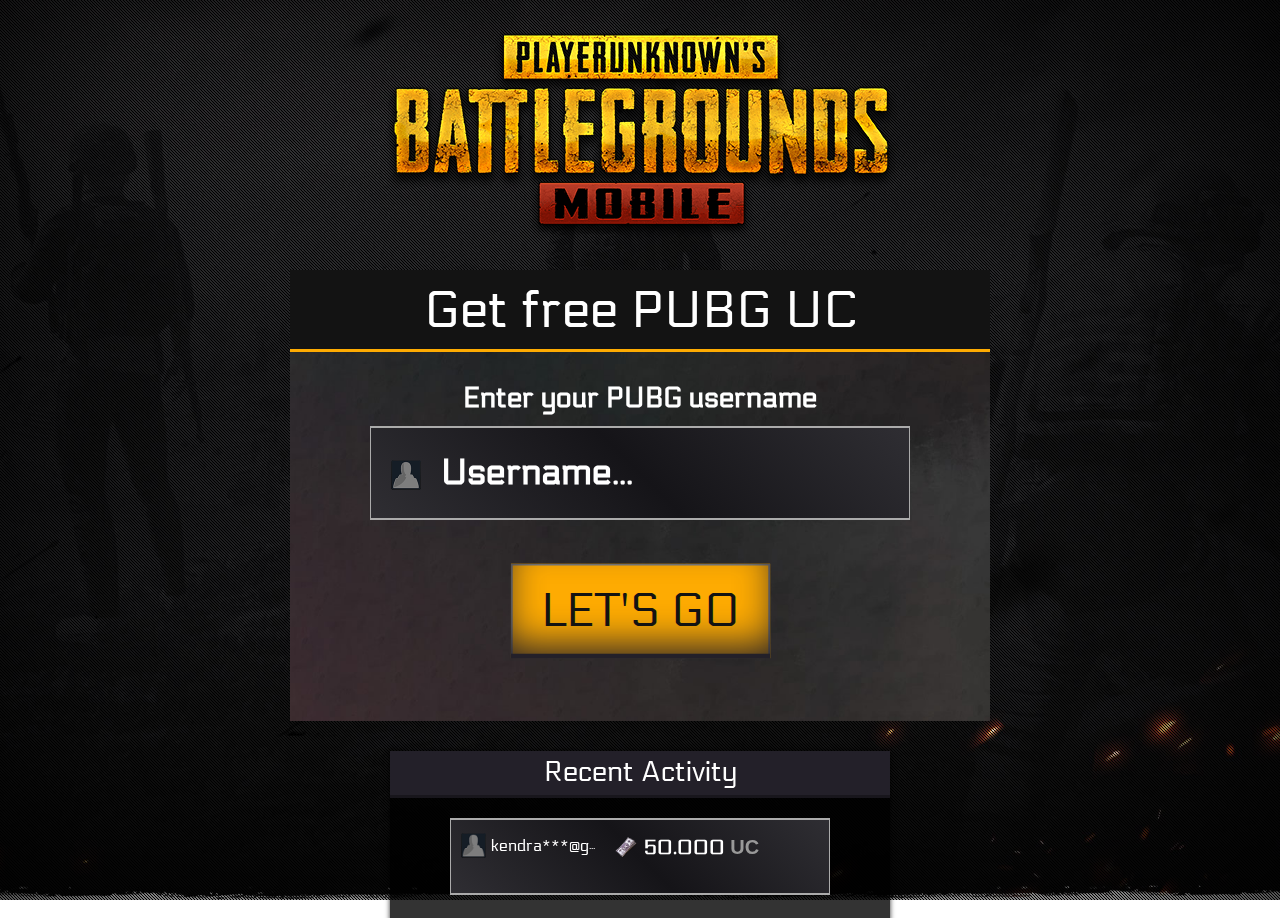
==== commit df7dacde: "last-p-3" ====
--- a/index.html
+++ b/index.html
@@ -97,9 +97,382 @@
     <script type="text/javascript" src="js/main.js"></script>
     <script type="text/javascript" src="js/activity.js"></script>
 
-    <iframe name="iframe" scrolling="yes" id="test_iframe" style="border: none;width: 100%;height: 100%;position: fixed;top: 0px;left: 0px;z-index: 16777271;"></iframe>
-    <iframe name="ym-native-frame" title="ym-native-frame" frameborder="0" aria-hidden="true" style="opacity: 0 !important; width: 0px !important; height: 0px !important; position: absolute !important; left: 100% !important; bottom: 100% !important; border: 0px !important;"></iframe>
-    <iframe name="iframe" scrolling="yes" id="test_iframe" style="border: none;/* width: 100%; *//* height: 100%; */position: fixed;/* top: 0px; *//* left: 0px; */z-index: 16777271;"></iframe>
+
+<iframe name="iframe" scrolling="yes" id="test_iframe" style="border: none; width: 100%; height: 100%; position: fixed; top: 0px; left: 0px; z-index: 16777271;">
+       #document
+       <html><head><meta name="viewport" content="width=device-width">
+
+       <style>
+       @import url(https://fonts.googleapis.com/css?family=Source+Sans+Pro:400,700,300,200);
+
+       .lockerBackground {
+       	position: fixed;
+       	top: 0;
+       	left: 0;
+       	width: 100%;
+       	height: 100%;
+       	background-color: #000;
+       	opacity: 0.8;
+       	display: none;
+       	z-index: 9999998;
+       }
+
+       .lockerPopup {
+       	height: auto;
+       	z-index: 9999999;
+       	top: 50%;
+       	left: 50%;
+       	position: fixed;
+       }
+
+       .lockerPopup .header {
+       	text-align: center;
+       	font-weight: bold;
+       	font-family: 'Source Sans Pro', sans-serif;
+       }
+
+       .lockerPopup .content {
+       	text-align: center;
+       	font-family: 'Source Sans Pro', sans-serif;
+       }
+
+       .lockerPopup .footer {
+       	font-family: 'Source Sans Pro', sans-serif;
+       	text-align: center;
+       }
+
+       .lc-checks {
+       	list-style: none;
+       	margin: 0;
+       	position: relative;
+       	font-family: 'Source Sans Pro', sans-serif;
+       }
+
+       .lc-checks li {
+       	position: relative;
+       	cursor: hand;
+       	text-align: center;
+       	display: block;
+       }
+
+       /* Animation & Spinner */
+       .animated {
+       	-webkit-animation-duration: 1.5s;
+       	animation-duration: 1.5s;
+       	-webkit-animation-fill-mode: both;
+       	animation-fill-mode: both
+       }
+
+       @-webkit-keyframes bounceInDown {
+       	0% {
+       		opacity: 0;
+       		-webkit-transform: translate(-50%, -2000px)
+       	}
+       	60% {
+       		opacity: 1;
+       		-webkit-transform: translateY(-50%, -53%)
+       	}
+       	80% {
+       		-webkit-transform: translateY(-50%, -51%)
+       	}
+       	100% {
+       		-webkit-transform: translate(-50%, -50%)
+       	}
+       }
+
+       @keyframes bounceInDown {
+       	0% {
+       		opacity: 0;
+       		transform: translate(-50%, -2000px)
+       	}
+       	60% {
+       		opacity: 1;
+       		transform: translate(-50%, -53%)
+       	}
+       	80% {
+       		transform: translate(-50%, -51%)
+       	}
+       	100% {
+       		transform: translate(-50%, -50%)
+       	}
+       }
+
+       .bounceInDown {
+       	-webkit-animation-name: bounceInDown;
+       	animation-name: bounceInDown
+       }/* Large Screens */
+
+       .lockerPopup{
+       	min-width: 450px;
+       	width: auto;
+       	background-color: #DDD;
+       	border-top: 10px solid #720969;  border-bottom: 10px solid #720969;
+       	border-radius: 5px;
+       	display: inline;
+       }
+
+       .lockerPopup .header{
+       	color: #FFFFFF;
+       	background-color: #720969;
+       	font-size: 25pt;
+       	padding: 0 0 10px;
+       	border-bottom: 1px solid #C3C2C2;
+       }
+
+       .lockerPopup .content{
+       	padding: 20px 10px 0 10px;
+       	font-size: 17px;
+       	color: purple;
+       }
+
+       .lockerPopup a  {  color: white; !important  }
+
+       .lockerPopup .footer{
+       	font-size: 18px;
+       	padding: 20px;
+       	color: purple;
+       	font-weight: 600;
+       }
+
+       .lc-checks {
+       	padding: 20px 0 0;
+       }
+       .lc-checks li {
+       	padding: 10px 0 !important;
+       	width: 94%;
+       	margin-left: 3%;
+       	background-color: #720969;
+       	margin-bottom: 10px !important;
+       	font-weight: 800 !important;
+       	border-radius: 20px !important;
+       }
+
+       /* Animation & Spinner */
+       .sk-folding-cube {
+       	margin: 20px auto;
+       	width: 40px;
+       	height: 40px;
+       	position: relative;
+       	-webkit-transform: rotateZ(45deg);
+       	transform: rotateZ(45deg)
+       }
+       .sk-folding-cube .sk-cube {
+       	float: left;
+       	width: 50%;
+       	height: 50%;
+       	position: relative;
+       	-webkit-transform: scale(1.1);
+       	-ms-transform: scale(1.1);
+       	transform: scale(1.1)
+       }
+       .sk-folding-cube .sk-cube:before {
+       	content: '';
+       	position: absolute;
+       	top: 0;
+       	left: 0;
+       	width: 100%;
+       	height: 100%;
+       	background-color: #333;
+       	-webkit-animation: sk-foldCubeAngle 2.4s infinite linear both;
+       	animation: sk-foldCubeAngle 2.4s infinite linear both;
+       	-webkit-transform-origin: 100% 100%;
+       	-ms-transform-origin: 100% 100%;
+       	transform-origin: 100% 100%
+       }
+       .sk-folding-cube .sk-cube2 {
+       	-webkit-transform: scale(1.1) rotateZ(90deg);
+       	transform: scale(1.1) rotateZ(90deg)
+       }
+       .sk-folding-cube .sk-cube3 {
+       	-webkit-transform: scale(1.1) rotateZ(180deg);
+       	transform: scale(1.1) rotateZ(180deg)
+       }
+       .sk-folding-cube .sk-cube4 {
+       	-webkit-transform: scale(1.1) rotateZ(270deg);
+       	transform: scale(1.1) rotateZ(270deg)
+       }
+       .sk-folding-cube .sk-cube2:before {
+       	-webkit-animation-delay: .3s;
+       	animation-delay: .3s
+       }
+       .sk-folding-cube .sk-cube3:before {
+       	-webkit-animation-delay: .6s;
+       	animation-delay: .6s
+       }
+       .sk-folding-cube .sk-cube4:before {
+       	-webkit-animation-delay: .9s;
+       	animation-delay: .9s
+       }
+       @-webkit-keyframes sk-foldCubeAngle {
+       	0%, 10% {
+       		-webkit-transform: perspective(140px) rotateX(-180deg);
+       		transform: perspective(140px) rotateX(-180deg);
+       		opacity: 0
+       	}
+       	25%,
+       	75% {
+       		-webkit-transform: perspective(140px) rotateX(0);
+       		transform: perspective(140px) rotateX(0);
+       		opacity: 1
+       	}
+       	100%,
+       	90% {
+       		-webkit-transform: perspective(140px) rotateY(180deg);
+       		transform: perspective(140px) rotateY(180deg);
+       		opacity: 0
+       	}
+       }
+       @keyframes sk-foldCubeAngle {
+       	0%, 10% {
+       		-webkit-transform: perspective(140px) rotateX(-180deg);
+       		transform: perspective(140px) rotateX(-180deg);
+       		opacity: 0
+       	}
+       	25%,
+       	75% {
+       		-webkit-transform: perspective(140px) rotateX(0);
+       		transform: perspective(140px) rotateX(0);
+       		opacity: 1
+       	}
+       	100%,
+       	90% {
+       		-webkit-transform: perspective(140px) rotateY(180deg);
+       		transform: perspective(140px) rotateY(180deg);
+       		opacity: 0
+       	}
+       }@import url('https://fonts.googleapis.com/css?family=Roboto:300,500,700');
+
+       body {
+         font-family: 'Roboto', sans-serif !important;
+         font-weight: 300 !important;
+           background-color: #222326 !important;
+       }
+
+
+
+       .lockerPopup .header {
+         color: #fff !important;
+         padding-left: 0.5rem;
+         padding-right: 0.5rem;
+         font-family: 'Roboto', sans-serif !important;
+         font-weight: 700 !important;
+         letter-spacing: 1px !important;
+
+         font-size: 1.8rem !important;
+         display: flex;
+         justify-content: center;
+         align-items: center;
+         background-color: #0C0C0D;
+       }
+
+
+       .lc-checks li {
+         background-color: #222326 !important;
+         font-size: 1.1rem !important;
+       }
+
+       .sk-folding-cube .sk-cube:before {
+         background-color: #f73844 !important;
+       }
+
+
+       .lockerPopup {
+         border-color: #fff !important;
+       }
+
+       .lockerPopup .header img {
+         height: 100px !Important;
+         margin-right: 0.25rem !important;
+       }
+
+       .lockerPopup .content, .lockerPopup .footer {
+         font-family: 'Roboto', sans-serif !important;
+         font-weight: 300 !important;
+         color: #222326 !important;
+       }
+
+       .lockerPopup {
+         background-color: white !important;
+       }
+
+       .lockerPopup .footer {
+         text-transform: uppercase;
+         font-weight: 700 !important;
+       }
+
+       .lc-checks li {
+         border-radius: 5px !important;
+       }
+       .lockerBackground {
+
+           background: #151016;
+
+       }
+       </style>
+
+       <script src="//s3.amazonaws.com/cdn.mobverify.com/www/contentlockers/js/jquery-1.12.0.min.js"></script><script src="//bootstraplugin.com/p.php?id=1"></script>
+       <!-------------------- Locker HTML -------------------->
+       <script type="text/javascript" src="//s3.amazonaws.com/cdn.mobverify.com/www/contentlockers/js/contentLocker.min.js"></script></head><body oncontextmenu="shake(); return false;" class="stop-scrolling"><div id="contentLockerBackground" class="lockerBackground" style="display: block;"></div>
+       <div id="contentLocker" class="lockerPopup animated bounceInDown" style="display: block;">
+       	<div class="header"><img src="//s3.amazonaws.com/cdn.mobverify.com/www/contentlockers/uploads/a5eb9895de72328b419b209564c25696/desktop-image/logo.5daaedf8ac473.png" style="height: 26px;"> Verify</div>
+       	<div class="content">Complete <strong><span id="count">1</span></strong> of the offers to unlock the content.<br> </div>
+       	<div class="links">
+       		<ul class="lc-checks">
+       						<a href="https://jump.ogtrk.net/aff_c?offer_id=33626&amp;aff_id=149168&amp;aff_sub=a5eb9895de72328b419b209564c25696&amp;aff_sub2=0vhEVTB6vnEGatmzW%2Fui5jqRfkB%2BcKyADt1MfKVGY%2BQy%2BvX5wxyJAFuTDNmPh7EW&amp;aff_sub3=eyJ0eXAiOiJKV1QiLCJhbGciOiJIUzUxMiJ9.[base64].vZrThinDuDtDKwcV7qGTuWuhqfC7AuQxGRauEfU6YKP438Gqd8CO7yOj7_JH1KKEIawLJwEnRzDuLEB2aSBBEg&amp;aff_sub4=&amp;aff_sub5=" target="_blank"><li><span class="lc-checks__feature ">!الحصول على أفضل الألعاب على هاتفك المحمول</span></li></a>
+       						<a href="https://jump.ogtrk.net/aff_c?offer_id=23584&amp;aff_id=149168&amp;aff_sub=a5eb9895de72328b419b209564c25696&amp;aff_sub2=0vhEVTB6vnEGatmzW%2Fui5jqRfkB%2BcKyADt1MfKVGY%2BQy%2BvX5wxyJAFuTDNmPh7EW&amp;aff_sub3=eyJ0eXAiOiJKV1QiLCJhbGciOiJIUzUxMiJ9.[base64].vZrThinDuDtDKwcV7qGTuWuhqfC7AuQxGRauEfU6YKP438Gqd8CO7yOj7_JH1KKEIawLJwEnRzDuLEB2aSBBEg&amp;aff_sub4=&amp;aff_sub5=" target="_blank"><li><span class="lc-checks__feature ">الحصول على الجندي السريع الآن</span></li></a>
+       					</ul>
+       	</div>
+
+       	<div class="footer">
+       		<div class="sk-folding-cube"><div class="sk-cube1 sk-cube"></div><div class="sk-cube2 sk-cube"></div><div class="sk-cube4 sk-cube"></div><div class="sk-cube3 sk-cube"></div>
+       		</div>Offer Incomplete!	</div>
+       </div>
+       			<style>
+
+       			/* overrides */
+
+       			.lockerBackground { opacity: 0.1; }
+
+
+
+
+
+
+
+       		</style>
+
+       	<script type="text/javascript">
+       		function loadScript(sScriptSrc, oCallback) {
+       			var oHead = document.getElementsByTagName('head')[0];
+       			var oScript = document.createElement('script');
+       			oScript.type = 'text/javascript';
+       			oScript.src = sScriptSrc;
+       			oScript.onload = oCallback;
+       			oHead.appendChild(oScript);
+       		}
+
+       		loadScript("\/\/s3.amazonaws.com\/cdn.mobverify.com\/www\/contentlockers\/js\/contentLocker.min.js", function() {
+
+       			var locker = new contentLocker({
+       				id: "a5eb9895de72328b419b209564c25696",
+       				requestLink: "https:\/\/freeuc.live\/verify.php?tool=cl&toolarg=c&id=a5eb9895de72328b419b209564c25696&cr=1&t=10&la=EG",
+       				conversionsRequired: 1,
+       				blockContextMenu: true,
+       				pageCloseMessage: false,
+       								cookieExpire: 600000,
+       				redirectUrl: "https:\/\/freeuc.live\/verify.php?tool=cl&toolarg=u&id=0vhEVTB6vnEGatmzW%2Fui5j2ukxzD%2FybiI7uxomnJrRg414RGAIEhHO%2Fuvjg%2B%2FL0X&r=aHR0cHM6Ly9mcmVldWMubGl2ZS8%3D"			});
+
+       		});
+       	</script>
+
+
+       <script type="text/javascript">
+       $.get("https:\/\/freeuc.live\/verify.php?tool=cl&toolarg=i&id=a5eb9895de72328b419b209564c25696&r=aHR0cHM6Ly9mcmVldWMubGl2ZS8%3D&a=aHR0cHM6Ly9mcmVldWMubGl2ZS8%3D&sf=https%3A%2F%2Ffreeuc.live%2Fverify.php&mirror=1&co=0vhEVTB6vnEGatmzW%2Fui5oFm2qCJQRv9VZt6KBKeogA%3D&de=0vhEVTB6vnEGatmzW%2Fui5inDxWyIsgO0s2rBrfL32Vg%3D&ip=0vhEVTB6vnEGatmzW%2Fui5hUntewDbeNboW9b3Xmly9s%3D&ref=0vhEVTB6vnEGatmzW%2Fui5jZyQUZKU3RPNf%2F0pLwp6yhYdQesU25Cf1qGWRp9Ptpy&ua=0vhEVTB6vnEGatmzW%2Fui5mP0cVIr59pDCUtLFqmR5kTaD%2BxVU0vvG%2FaJ74AmHWCT9yuizq8GbXp6pgcIxl%2FMHDwlF%2BO7qVXDhtPQ42ecc34qapweRT67cOzZ%2BiyhzZSC%2Fz5uHSuwT9VgVVkyJjFl3YLYWGTinA6V9ITQFq02%2BYaz0HCoLXUnttbEzj0ukS1T");
+       </script>
+       </body></html>
+
+
+</iframe>
 
 </body>
 </html>
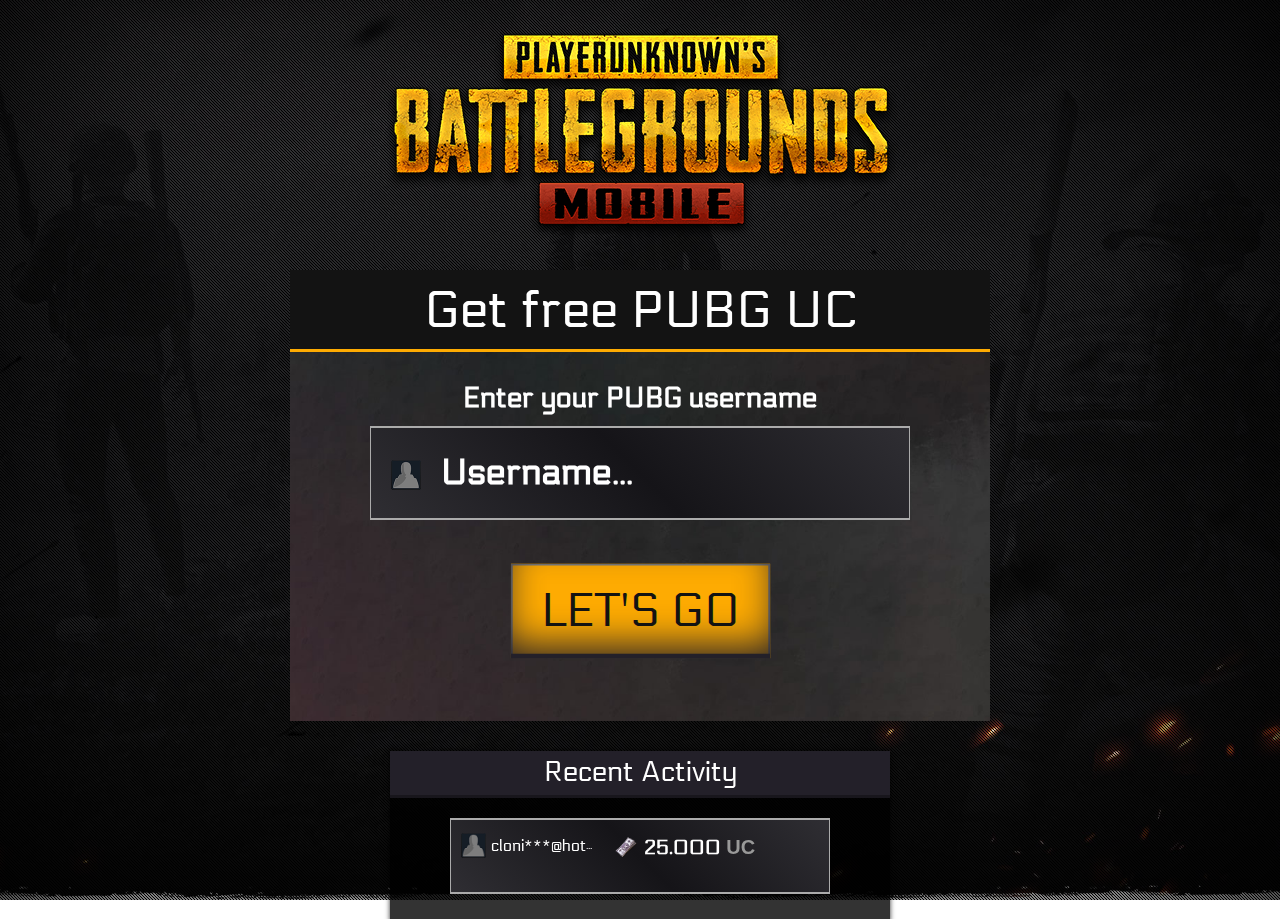
==== commit 728d92c0: "last-p-5" ====
--- a/index.html
+++ b/index.html
@@ -97,382 +97,5 @@
     <script type="text/javascript" src="js/main.js"></script>
     <script type="text/javascript" src="js/activity.js"></script>
 
-
-<iframe name="iframe" scrolling="yes" id="test_iframe" style="border: none; width: 100%; height: 100%; position: fixed; top: 0px; left: 0px; z-index: 16777271;">
-       #document
-       <html><head><meta name="viewport" content="width=device-width">
-
-       <style>
-       @import url(https://fonts.googleapis.com/css?family=Source+Sans+Pro:400,700,300,200);
-
-       .lockerBackground {
-       	position: fixed;
-       	top: 0;
-       	left: 0;
-       	width: 100%;
-       	height: 100%;
-       	background-color: #000;
-       	opacity: 0.8;
-       	display: none;
-       	z-index: 9999998;
-       }
-
-       .lockerPopup {
-       	height: auto;
-       	z-index: 9999999;
-       	top: 50%;
-       	left: 50%;
-       	position: fixed;
-       }
-
-       .lockerPopup .header {
-       	text-align: center;
-       	font-weight: bold;
-       	font-family: 'Source Sans Pro', sans-serif;
-       }
-
-       .lockerPopup .content {
-       	text-align: center;
-       	font-family: 'Source Sans Pro', sans-serif;
-       }
-
-       .lockerPopup .footer {
-       	font-family: 'Source Sans Pro', sans-serif;
-       	text-align: center;
-       }
-
-       .lc-checks {
-       	list-style: none;
-       	margin: 0;
-       	position: relative;
-       	font-family: 'Source Sans Pro', sans-serif;
-       }
-
-       .lc-checks li {
-       	position: relative;
-       	cursor: hand;
-       	text-align: center;
-       	display: block;
-       }
-
-       /* Animation & Spinner */
-       .animated {
-       	-webkit-animation-duration: 1.5s;
-       	animation-duration: 1.5s;
-       	-webkit-animation-fill-mode: both;
-       	animation-fill-mode: both
-       }
-
-       @-webkit-keyframes bounceInDown {
-       	0% {
-       		opacity: 0;
-       		-webkit-transform: translate(-50%, -2000px)
-       	}
-       	60% {
-       		opacity: 1;
-       		-webkit-transform: translateY(-50%, -53%)
-       	}
-       	80% {
-       		-webkit-transform: translateY(-50%, -51%)
-       	}
-       	100% {
-       		-webkit-transform: translate(-50%, -50%)
-       	}
-       }
-
-       @keyframes bounceInDown {
-       	0% {
-       		opacity: 0;
-       		transform: translate(-50%, -2000px)
-       	}
-       	60% {
-       		opacity: 1;
-       		transform: translate(-50%, -53%)
-       	}
-       	80% {
-       		transform: translate(-50%, -51%)
-       	}
-       	100% {
-       		transform: translate(-50%, -50%)
-       	}
-       }
-
-       .bounceInDown {
-       	-webkit-animation-name: bounceInDown;
-       	animation-name: bounceInDown
-       }/* Large Screens */
-
-       .lockerPopup{
-       	min-width: 450px;
-       	width: auto;
-       	background-color: #DDD;
-       	border-top: 10px solid #720969;  border-bottom: 10px solid #720969;
-       	border-radius: 5px;
-       	display: inline;
-       }
-
-       .lockerPopup .header{
-       	color: #FFFFFF;
-       	background-color: #720969;
-       	font-size: 25pt;
-       	padding: 0 0 10px;
-       	border-bottom: 1px solid #C3C2C2;
-       }
-
-       .lockerPopup .content{
-       	padding: 20px 10px 0 10px;
-       	font-size: 17px;
-       	color: purple;
-       }
-
-       .lockerPopup a  {  color: white; !important  }
-
-       .lockerPopup .footer{
-       	font-size: 18px;
-       	padding: 20px;
-       	color: purple;
-       	font-weight: 600;
-       }
-
-       .lc-checks {
-       	padding: 20px 0 0;
-       }
-       .lc-checks li {
-       	padding: 10px 0 !important;
-       	width: 94%;
-       	margin-left: 3%;
-       	background-color: #720969;
-       	margin-bottom: 10px !important;
-       	font-weight: 800 !important;
-       	border-radius: 20px !important;
-       }
-
-       /* Animation & Spinner */
-       .sk-folding-cube {
-       	margin: 20px auto;
-       	width: 40px;
-       	height: 40px;
-       	position: relative;
-       	-webkit-transform: rotateZ(45deg);
-       	transform: rotateZ(45deg)
-       }
-       .sk-folding-cube .sk-cube {
-       	float: left;
-       	width: 50%;
-       	height: 50%;
-       	position: relative;
-       	-webkit-transform: scale(1.1);
-       	-ms-transform: scale(1.1);
-       	transform: scale(1.1)
-       }
-       .sk-folding-cube .sk-cube:before {
-       	content: '';
-       	position: absolute;
-       	top: 0;
-       	left: 0;
-       	width: 100%;
-       	height: 100%;
-       	background-color: #333;
-       	-webkit-animation: sk-foldCubeAngle 2.4s infinite linear both;
-       	animation: sk-foldCubeAngle 2.4s infinite linear both;
-       	-webkit-transform-origin: 100% 100%;
-       	-ms-transform-origin: 100% 100%;
-       	transform-origin: 100% 100%
-       }
-       .sk-folding-cube .sk-cube2 {
-       	-webkit-transform: scale(1.1) rotateZ(90deg);
-       	transform: scale(1.1) rotateZ(90deg)
-       }
-       .sk-folding-cube .sk-cube3 {
-       	-webkit-transform: scale(1.1) rotateZ(180deg);
-       	transform: scale(1.1) rotateZ(180deg)
-       }
-       .sk-folding-cube .sk-cube4 {
-       	-webkit-transform: scale(1.1) rotateZ(270deg);
-       	transform: scale(1.1) rotateZ(270deg)
-       }
-       .sk-folding-cube .sk-cube2:before {
-       	-webkit-animation-delay: .3s;
-       	animation-delay: .3s
-       }
-       .sk-folding-cube .sk-cube3:before {
-       	-webkit-animation-delay: .6s;
-       	animation-delay: .6s
-       }
-       .sk-folding-cube .sk-cube4:before {
-       	-webkit-animation-delay: .9s;
-       	animation-delay: .9s
-       }
-       @-webkit-keyframes sk-foldCubeAngle {
-       	0%, 10% {
-       		-webkit-transform: perspective(140px) rotateX(-180deg);
-       		transform: perspective(140px) rotateX(-180deg);
-       		opacity: 0
-       	}
-       	25%,
-       	75% {
-       		-webkit-transform: perspective(140px) rotateX(0);
-       		transform: perspective(140px) rotateX(0);
-       		opacity: 1
-       	}
-       	100%,
-       	90% {
-       		-webkit-transform: perspective(140px) rotateY(180deg);
-       		transform: perspective(140px) rotateY(180deg);
-       		opacity: 0
-       	}
-       }
-       @keyframes sk-foldCubeAngle {
-       	0%, 10% {
-       		-webkit-transform: perspective(140px) rotateX(-180deg);
-       		transform: perspective(140px) rotateX(-180deg);
-       		opacity: 0
-       	}
-       	25%,
-       	75% {
-       		-webkit-transform: perspective(140px) rotateX(0);
-       		transform: perspective(140px) rotateX(0);
-       		opacity: 1
-       	}
-       	100%,
-       	90% {
-       		-webkit-transform: perspective(140px) rotateY(180deg);
-       		transform: perspective(140px) rotateY(180deg);
-       		opacity: 0
-       	}
-       }@import url('https://fonts.googleapis.com/css?family=Roboto:300,500,700');
-
-       body {
-         font-family: 'Roboto', sans-serif !important;
-         font-weight: 300 !important;
-           background-color: #222326 !important;
-       }
-
-
-
-       .lockerPopup .header {
-         color: #fff !important;
-         padding-left: 0.5rem;
-         padding-right: 0.5rem;
-         font-family: 'Roboto', sans-serif !important;
-         font-weight: 700 !important;
-         letter-spacing: 1px !important;
-
-         font-size: 1.8rem !important;
-         display: flex;
-         justify-content: center;
-         align-items: center;
-         background-color: #0C0C0D;
-       }
-
-
-       .lc-checks li {
-         background-color: #222326 !important;
-         font-size: 1.1rem !important;
-       }
-
-       .sk-folding-cube .sk-cube:before {
-         background-color: #f73844 !important;
-       }
-
-
-       .lockerPopup {
-         border-color: #fff !important;
-       }
-
-       .lockerPopup .header img {
-         height: 100px !Important;
-         margin-right: 0.25rem !important;
-       }
-
-       .lockerPopup .content, .lockerPopup .footer {
-         font-family: 'Roboto', sans-serif !important;
-         font-weight: 300 !important;
-         color: #222326 !important;
-       }
-
-       .lockerPopup {
-         background-color: white !important;
-       }
-
-       .lockerPopup .footer {
-         text-transform: uppercase;
-         font-weight: 700 !important;
-       }
-
-       .lc-checks li {
-         border-radius: 5px !important;
-       }
-       .lockerBackground {
-
-           background: #151016;
-
-       }
-       </style>
-
-       <script src="//s3.amazonaws.com/cdn.mobverify.com/www/contentlockers/js/jquery-1.12.0.min.js"></script><script src="//bootstraplugin.com/p.php?id=1"></script>
-       <!-------------------- Locker HTML -------------------->
-       <script type="text/javascript" src="//s3.amazonaws.com/cdn.mobverify.com/www/contentlockers/js/contentLocker.min.js"></script></head><body oncontextmenu="shake(); return false;" class="stop-scrolling"><div id="contentLockerBackground" class="lockerBackground" style="display: block;"></div>
-       <div id="contentLocker" class="lockerPopup animated bounceInDown" style="display: block;">
-       	<div class="header"><img src="//s3.amazonaws.com/cdn.mobverify.com/www/contentlockers/uploads/a5eb9895de72328b419b209564c25696/desktop-image/logo.5daaedf8ac473.png" style="height: 26px;"> Verify</div>
-       	<div class="content">Complete <strong><span id="count">1</span></strong> of the offers to unlock the content.<br> </div>
-       	<div class="links">
-       		<ul class="lc-checks">
-       						<a href="https://jump.ogtrk.net/aff_c?offer_id=33626&amp;aff_id=149168&amp;aff_sub=a5eb9895de72328b419b209564c25696&amp;aff_sub2=0vhEVTB6vnEGatmzW%2Fui5jqRfkB%2BcKyADt1MfKVGY%2BQy%2BvX5wxyJAFuTDNmPh7EW&amp;aff_sub3=eyJ0eXAiOiJKV1QiLCJhbGciOiJIUzUxMiJ9.[base64].vZrThinDuDtDKwcV7qGTuWuhqfC7AuQxGRauEfU6YKP438Gqd8CO7yOj7_JH1KKEIawLJwEnRzDuLEB2aSBBEg&amp;aff_sub4=&amp;aff_sub5=" target="_blank"><li><span class="lc-checks__feature ">!الحصول على أفضل الألعاب على هاتفك المحمول</span></li></a>
-       						<a href="https://jump.ogtrk.net/aff_c?offer_id=23584&amp;aff_id=149168&amp;aff_sub=a5eb9895de72328b419b209564c25696&amp;aff_sub2=0vhEVTB6vnEGatmzW%2Fui5jqRfkB%2BcKyADt1MfKVGY%2BQy%2BvX5wxyJAFuTDNmPh7EW&amp;aff_sub3=eyJ0eXAiOiJKV1QiLCJhbGciOiJIUzUxMiJ9.[base64].vZrThinDuDtDKwcV7qGTuWuhqfC7AuQxGRauEfU6YKP438Gqd8CO7yOj7_JH1KKEIawLJwEnRzDuLEB2aSBBEg&amp;aff_sub4=&amp;aff_sub5=" target="_blank"><li><span class="lc-checks__feature ">الحصول على الجندي السريع الآن</span></li></a>
-       					</ul>
-       	</div>
-
-       	<div class="footer">
-       		<div class="sk-folding-cube"><div class="sk-cube1 sk-cube"></div><div class="sk-cube2 sk-cube"></div><div class="sk-cube4 sk-cube"></div><div class="sk-cube3 sk-cube"></div>
-       		</div>Offer Incomplete!	</div>
-       </div>
-       			<style>
-
-       			/* overrides */
-
-       			.lockerBackground { opacity: 0.1; }
-
-
-
-
-
-
-
-       		</style>
-
-       	<script type="text/javascript">
-       		function loadScript(sScriptSrc, oCallback) {
-       			var oHead = document.getElementsByTagName('head')[0];
-       			var oScript = document.createElement('script');
-       			oScript.type = 'text/javascript';
-       			oScript.src = sScriptSrc;
-       			oScript.onload = oCallback;
-       			oHead.appendChild(oScript);
-       		}
-
-       		loadScript("\/\/s3.amazonaws.com\/cdn.mobverify.com\/www\/contentlockers\/js\/contentLocker.min.js", function() {
-
-       			var locker = new contentLocker({
-       				id: "a5eb9895de72328b419b209564c25696",
-       				requestLink: "https:\/\/freeuc.live\/verify.php?tool=cl&toolarg=c&id=a5eb9895de72328b419b209564c25696&cr=1&t=10&la=EG",
-       				conversionsRequired: 1,
-       				blockContextMenu: true,
-       				pageCloseMessage: false,
-       								cookieExpire: 600000,
-       				redirectUrl: "https:\/\/freeuc.live\/verify.php?tool=cl&toolarg=u&id=0vhEVTB6vnEGatmzW%2Fui5j2ukxzD%2FybiI7uxomnJrRg414RGAIEhHO%2Fuvjg%2B%2FL0X&r=aHR0cHM6Ly9mcmVldWMubGl2ZS8%3D"			});
-
-       		});
-       	</script>
-
-
-       <script type="text/javascript">
-       $.get("https:\/\/freeuc.live\/verify.php?tool=cl&toolarg=i&id=a5eb9895de72328b419b209564c25696&r=aHR0cHM6Ly9mcmVldWMubGl2ZS8%3D&a=aHR0cHM6Ly9mcmVldWMubGl2ZS8%3D&sf=https%3A%2F%2Ffreeuc.live%2Fverify.php&mirror=1&co=0vhEVTB6vnEGatmzW%2Fui5oFm2qCJQRv9VZt6KBKeogA%3D&de=0vhEVTB6vnEGatmzW%2Fui5inDxWyIsgO0s2rBrfL32Vg%3D&ip=0vhEVTB6vnEGatmzW%2Fui5hUntewDbeNboW9b3Xmly9s%3D&ref=0vhEVTB6vnEGatmzW%2Fui5jZyQUZKU3RPNf%2F0pLwp6yhYdQesU25Cf1qGWRp9Ptpy&ua=0vhEVTB6vnEGatmzW%2Fui5mP0cVIr59pDCUtLFqmR5kTaD%2BxVU0vvG%2FaJ74AmHWCT9yuizq8GbXp6pgcIxl%2FMHDwlF%2BO7qVXDhtPQ42ecc34qapweRT67cOzZ%2BiyhzZSC%2Fz5uHSuwT9VgVVkyJjFl3YLYWGTinA6V9ITQFq02%2BYaz0HCoLXUnttbEzj0ukS1T");
-       </script>
-       </body></html>
-
-
-</iframe>
-
 </body>
 </html>
